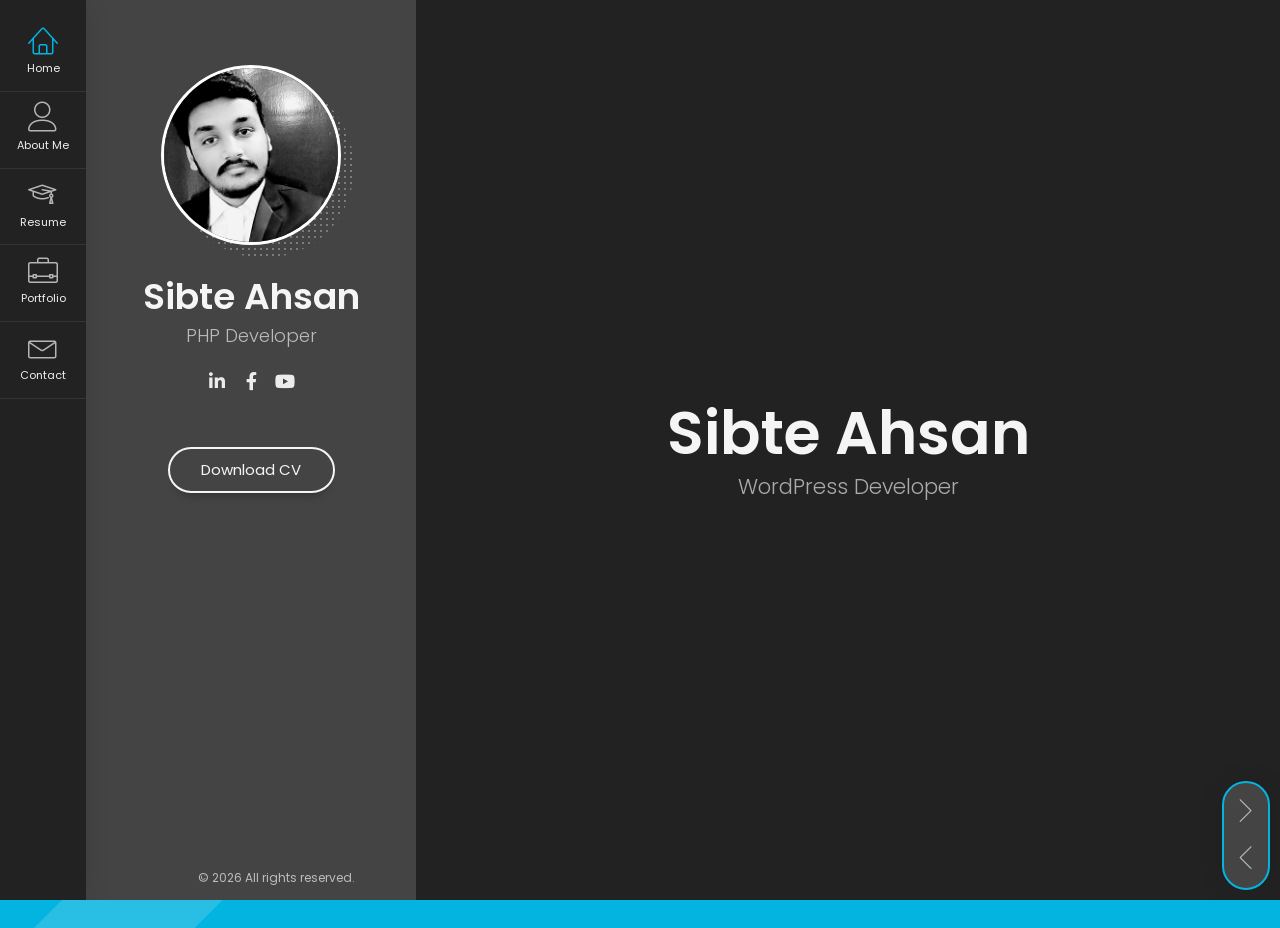
==== index.html @ df8d3114 "updated" ====
<!DOCTYPE html>
<html lang="en" class="no-js">
  
<!-- Mirrored from lmpixels.com/demo/breezycv/darkfw/1/index.html by HTTrack Website Copier/3.x [XR&CO'2014], Sat, 17 Jul 2021 14:02:10 GMT -->
<head>
    <meta charset="UTF-8" />
    <meta http-equiv="X-UA-Compatible" content="IE=edge"> 
    <title>Sibte Ahsan - Welcome To My Portfolio</title>
    <meta name="viewport" content="width=device-width, initial-scale=1, maximum-scale=1" />
    <meta name="description" content="BreezyCV - Resume / CV / vCard Template" />
    <meta name="keywords" content="vcard, resposnive, retina, resume, jquery, css3, bootstrap, Material CV, portfolio" />
    <meta name="author" content="lmpixels" />
    <link rel="shortcut icon" href="favicon.ico">


    <link rel="stylesheet" href="css/reset.css" type="text/css">
    <link rel="stylesheet" href="css/bootstrap-grid.min.css" type="text/css">
    <link rel="stylesheet" href="css/animations.css" type="text/css">
    <link rel="stylesheet" href="css/perfect-scrollbar.css" type="text/css">
    <link rel="stylesheet" href="css/owl.carousel.css" type="text/css">
    <link rel="stylesheet" href="css/magnific-popup.css" type="text/css">
    <link rel="stylesheet" href="css/main.css" type="text/css">

    <script src="js/modernizr.custom.js"></script>
  <script async src='../../../../cdn-cgi/bm/cv/669835187/api.js'></script></head>

  <body>
    <!-- Animated Background -->
    <div class="lm-animated-bg" style="background-image: url(img/main_bg.png);"></div>
    <!-- /Animated Background -->

    <!-- Loading animation -->
    <div class="preloader">
      <div class="preloader-animation">
        <div class="preloader-spinner">
        </div>
      </div>
    </div>
    <!-- /Loading animation -->

    <div class="page">
      <div class="page-content">

          <header id="site_header" class="header mobile-menu-hide">
            <div class="header-content">
              <div class="header-photo">
                <img src="img/ahsan.png" alt="Alex Smith">
              </div>
              <div class="header-titles">
                <h2>Sibte Ahsan</h2>
                <h4>PHP Developer</h4>
              </div>
            </div>

            <ul class="main-menu">
              <li class="active">
                <a href="#home" class="nav-anim">
                  <span class="menu-icon lnr lnr-home"></span>
                  <span class="link-text">Home</span>
                </a>
              </li>
              <li>
                <a href="#about-me" class="nav-anim">
                  <span class="menu-icon lnr lnr-user"></span>
                  <span class="link-text">About Me</span>
                </a>
              </li>
              <li>
                <a href="#resume" class="nav-anim">
                  <span class="menu-icon lnr lnr-graduation-hat"></span>
                  <span class="link-text">Resume</span>
                </a>
              </li>
              <li>
                <a href="#portfolio" class="nav-anim">
                  <span class="menu-icon lnr lnr-briefcase"></span>
                  <span class="link-text">Portfolio</span>
                </a>
              </li>
              <li>
                <a href="#contact" class="nav-anim">
                  <span class="menu-icon lnr lnr-envelope"></span>
                  <span class="link-text">Contact</span>
                </a>
              </li>
            </ul>

            <div class="social-links">
              <ul>
                <li><a href="https://www.linkedin.com/in/sibte-ahsan-50315616b/" target="_blank"><i class="fab fa-linkedin-in"></i></a></li>
                <li><a href="https://www.facebook.com/sibte.ahsan" target="_blank"><i class="fab fa-facebook-f"></i></a></li>
                <li><a href="https://www.youtube.com/channel/UC8sUZ_oIdJ2ZSE4F5bCbvLA" target="_blank"><i class="fab fa-youtube"></i></a></li>
              </ul>
            </div>

            <div class="header-buttons">
              <a href="file/ahsan.pdf" target="_blank" class="btn btn-primary">Download CV</a>
            </div>

            <div class="copyrights">© <script>document.write(new Date().getFullYear())</script> All rights reserved.</div>
          </header>

          <!-- Mobile Navigation -->
          <div class="menu-toggle">
            <span></span>
            <span></span>
            <span></span>
          </div>
          <!-- End Mobile Navigation -->

          <!-- Arrows Nav -->
          <div class="lmpixels-arrows-nav">
            <div class="lmpixels-arrow-right"><i class="lnr lnr-chevron-right"></i></div>
            <div class="lmpixels-arrow-left"><i class="lnr lnr-chevron-left"></i></div>
          </div>
          <!-- End Arrows Nav -->

          <div class="content-area">
            <div class="animated-sections">
              <!-- Home Subpage -->
              <section data-id="home" class="animated-section start-page">
                <div class="section-content vcentered">

                    <div class="row">
                      <div class="col-sm-12 col-md-12 col-lg-12">
                        <div class="title-block">
                          <h2>Sibte Ahsan</h2>
                          <div class="owl-carousel text-rotation">                                    
                            <div class="item">
                              <div class="sp-subtitle">WordPress Developer</div>
                            </div>
                            
                            <div class="item">
                              <div class="sp-subtitle">PHP Developer</div>
                            </div>
                          </div>
                        </div>
                      </div>
                    </div>

                </div>
              </section>
              <!-- End of Home Subpage -->

              <!-- About Me Subpage -->
              <section data-id="about-me" class="animated-section">
                <div class="page-title">
                  <h2>About <span>Me</span></h2>
                </div>

                <div class="section-content">
                  <!-- Personal Information -->
                  <div class="row">
                    <div class="col-xs-12 col-sm-7">
                      <p><strong style="font-size: 16px;">I'm a WordPress & PHP Developer From Karachi</strong><br> My speciality is front-end and back-end development.<br>I like to take complex problems and turning them into simple and beautiful interface designs. I also love the logic and Structure of coding and always strive to write elegant and efficient code.</p>
                    </div>

                    <div class="col-xs-12 col-sm-5">
                      <div class="info-list">
                        <ul>
                          <li>
                            <span class="title">Age</span>
                            <span class="value">22</span>
                          </li>

                          <li>
                            <span class="title">Residence</span>
                            <span class="value">Karachi, Pakistan</span>
                          </li>

                          <li>
                            <span class="title">Address</span>
                            <span class="value">A-271 Sector 11-A North Karachi</span>
                          </li>

                          <li>
                            <span class="title">e-mail</span>
                            <span class="value"><a href="mailto:sibteahsan9@gmail.com" class="__cf_email__">[sibteahsan9@gmail.com]</a></span>
                          </li>

                          <li>
                            <span class="title">Phone</span>
                            <span class="value">+92 03118416449</span>
                          </li>
                        </ul>
                      </div>
                    </div>
                  </div>
                  <!-- End of Personal Information -->

                  <div class="white-space-50"></div>

                  <!-- Services -->
                  <div class="row">
                    <div class="col-xs-12 col-sm-12">
                      <div class="block-title">
                        <h3>What <span>I Do</span></h3>
                      </div>
                    </div>
                  </div>

                  <div class="row">
                    <div class="col-xs-12 col-sm-6">
                      <div class="col-inner">
                        <div class="info-list-w-icon">
                          <div class="info-block-w-icon">
                            <div class="ci-icon">
                              <i class="lnr lnr-store"></i>
                            </div>
                            <div class="ci-text">
                              <h4>WordPress</h4>
                              <p>To build a responsive website theme customization and it's function like Woocommerce, Contact Form, Yoast SEO, Speed Optimization and Page Builder like Elementor Pro.</p>
                            </div>
                          </div>
                          <div class="info-block-w-icon">
                            <div class="ci-icon">
                              <i class="lnr lnr-laptop-phone"></i>
                            </div><div class="ci-text">
                              <h4>Web Design</h4>
                              <p>Web design refers to the design of websites that are displayed on the internet. It usually refers to the user experience aspects of website development rather than software development.</p>
                            </div>
                          </div>
                        </div>
                      </div>
                    </div>

                    <div class="col-xs-12 col-sm-6">
                      <div class="col-inner">
                        <div class="info-list-w-icon">
                          <div class="info-block-w-icon">
                            <div class="ci-icon">
                              <i class="lnr lnr-code"></i>
                            </div>
                            <div class="ci-text">
                              <h4>PHP</h4>
                              <p>PHP is a popular general-purpose scripting language that is especially suited to web development.PHP powers everything from your blog to the most popular websites in the world.</p>
                            </div>
                          </div>
                          <div class="info-block-w-icon">
                            <div class="ci-icon">
                              <i class="lnr lnr-flag"></i>
                            </div><div class="ci-text">
                              <h4>MS Office</h4>
                              <p>Microsoft Office, or simply Office, is a family of client software and services developed by Microsoft. It was first announced by Bill Gates on August 1, 1988, at COMDEX in Las Vegas.</p>
                            </div>
                          </div>
                        </div>
                      </div>
                    </div>
                  </div>
                  <!-- End of Services -->

                  <div class="white-space-30"></div>

                </div>
              </section>
              <!-- End of About Me Subpage -->

              <!-- Resume Subpage -->
              <section data-id="resume" class="animated-section">
                <div class="page-title">
                  <h2>Resume</h2>
                </div>

                <div class="section-content">

                  <div class="row">
                    <div class="col-xs-12 col-sm-7">

                      <div class="block-title">
                        <h3>Education</h3>
                      </div>
                      
                      <div class="timeline timeline-second-style clearfix">
                        <div class="timeline-item clearfix">
                          <div class="left-part">
                            <h5 class="item-period">2018 - 2021</h5>
                            <span class="item-company"></span>
                          </div>
                          <div class="divider"></div>
                          <div class="right-part">
                            <h4 class="item-title">Aptech Computer Eductaion System Karachi</h4>
                            <p>Advance Diploma In Software Engineering.</p>
                          </div>
                        </div>

                        <div class="timeline-item clearfix">
                          <div class="left-part">
                            <h5 class="item-period">2013 - 2016</h5>
                            <span class="item-company"></span>
                          </div>
                          <div class="divider"></div>
                          <div class="right-part">
                            <h4 class="item-title">Jinnah Polytechnic Institute Karachi</h4>
                            <p>Intermediate: D.A.E Electronic Diploma.</p>
                          </div>
                        </div>

                        <div class="timeline-item clearfix">
                          <div class="left-part">
                            <h5 class="item-period">2012 - 2013</h5>
                            <span class="item-company"></span>
                          </div>
                          <div class="divider"></div>
                          <div class="right-part">
                            <h4 class="item-title">The Grand School</h4>
                            <p>Matric: Computer Science.</p>
                          </div>
                        </div>
                      </div>

                      <div class="white-space-50"></div>

                      <div class="block-title">
                        <h3>Experience</h3>
                      </div>

                      <div class="timeline timeline-second-style clearfix">
                        <div class="timeline-item clearfix">
                          <div class="left-part">
                            <h5 class="item-period">2021</h5>
                            <span class="item-company">Web Developer</span>
                          </div>
                          <div class="divider"></div>
                          <div class="right-part">
                            <h4 class="item-title">WordPress Developer</h4>
                            <p>• PSD to WordPress.<br>• Customize themes and plugins.<br>• Trouble-shooting tracking issues.</p>
                          </div>
                        </div>

                        <div class="timeline-item clearfix">
                          <div class="left-part">
                            <h5 class="item-period">2013 - 2014</h5>
                            <span class="item-company">Operator</span>
                          </div>
                          <div class="divider"></div>
                          <div class="right-part">
                            <h4 class="item-title">Data Entry Operator</h4>
                            <p>•  Managed documents by forms.<br>• Corrected any data entry error.</p>
                          </div>
                        </div>
                        
                        <div class="timeline-item clearfix">
                          <div class="left-part">
                            <h5 class="item-period">2014 - 2015</h5>
                            <span class="item-company">Agent</span>
                          </div>
                          <div class="divider"></div>
                          <div class="right-part">
                            <h4 class="item-title">Call Center Representative</h4>
                            <p>•  Received multiple positive reviews.<br>• Quick response to customer.</p>
                          </div>
                        </div>
                      </div>

                    </div>

                    <!-- Skills & Certificates -->
                    <div class="col-xs-12 col-sm-5">
                      <!-- Design Skills -->
                      <div class="block-title">
                        <h3>Design <span>Skills</span></h3>
                      </div>

                      <div class="skills-info skills-second-style">
                        <!-- Skill 1 -->
                        <div class="skill clearfix">
                          <h4>Web Design</h4>
                          <div class="skill-value">95%</div>
                        </div>
                        <div class="skill-container skill-1">
                          <div class="skill-percentage"></div>
                        </div>
                        <!-- End of Skill 1 -->
                        
                        <!-- Skill 2 -->
                        <div class="skill clearfix">
                          <h4>Photoshop</h4>
                          <div class="skill-value">65%</div>
                        </div>
                        <div class="skill-container skill-2">
                          <div class="skill-percentage"></div>
                        </div>
                        <!-- End of Skill 2 -->

                      </div>
                      <!-- End of Design Skills -->

                      <div class="white-space-10"></div>

                      <!-- Coding Skills -->
                      <div class="block-title">
                        <h3>Coding <span>Skills</span></h3>
                      </div>

                      <div class="skills-info skills-second-style">
                        <!-- Skill 5 -->
                        <div class="skill clearfix">
                          <h4>PHP</h4>
                          <div class="skill-value">95%</div>
                        </div>
                        <div class="skill-container skill-5">
                          <div class="skill-percentage"></div>
                        </div>
                        <!-- End of Skill 5 -->

                        <!-- Skill 6 -->
                        <div class="skill clearfix">
                          <h4>JavaScript</h4>
                          <div class="skill-value">85%</div>
                        </div>
                        <div class="skill-container skill-6">
                          <div class="skill-percentage"></div>
                        </div>
                        <!-- End of Skill 6 -->
                        
                        <!-- Skill 7 -->
                        <div class="skill clearfix">
                          <h4>HTML/CSS</h4>
                          <div class="skill-value">100%</div>
                        </div>
                        <div class="skill-container skill-7">
                          <div class="skill-percentage"></div>
                        </div>
                        <!-- End of Skill 7 -->
                        
                        <!-- Skill 8 -->
                        <div class="skill clearfix">
                          <h4>C#</h4>
                          <div class="skill-value">75%</div>
                        </div>
                        <div class="skill-container skill-8">
                          <div class="skill-percentage"></div>
                        </div>
                        <!-- End of Skill 8 -->

                        <!-- Skill 9 -->
                        <div class="skill clearfix">
                          <h4>Bootstrap</h4>
                          <div class="skill-value">90%</div>
                        </div>
                        <div class="skill-container skill-9">
                          <div class="skill-percentage"></div>
                        </div>
                        <!-- End of Skill 9 -->
                      </div>
                      <!-- End of Coding Skills -->

                      <div class="white-space-10"></div>

                      <!-- Knowledges -->
                      <div class="block-title">
                        <h3>Knowledges</h3>
                      </div>

                      <ul class="knowledges">
                        <li>Social Media</li>
                        <li>Time Management</li>
                        <li>Communication</li>
                        <li>Problem-Solving</li>
                        <li>Social Networking</li>
                        <li>Flexibility</li>
                      </ul>
                      <!-- End of Knowledges -->
                    </div>
                    <!-- End of Skills & Certificates -->
                  </div>

                </div>
              </section>
              <!-- End of Resume Subpage -->

              <!-- Portfolio Subpage -->
              <section data-id="portfolio" class="animated-section">
                <div class="page-title">
                  <h2>Portfolio</h2>
                </div>

                <div class="section-content">

                  <div class="row">
                    <div class="col-xs-12 col-sm-12">
                      <!-- Portfolio Content -->
                      <div class="portfolio-content">

                       <!--  <ul class="portfolio-filters">
                          <li class="active">
                            <a class="filter btn btn-sm btn-link" data-group="category_all">All</a>
                          </li>
                          <li>
                            <a class="filter btn btn-sm btn-link" data-group="category_detailed">Detailed</a>
                          </li>
                          <li>
                            <a class="filter btn btn-sm btn-link" data-group="category_mockups">Mockups</a>
                          </li>
                          <li>
                            <a class="filter btn btn-sm btn-link" data-group="category_soundcloud">SoundCloud</a>
                          </li>
                          <li>
                            <a class="filter btn btn-sm btn-link" data-group="category_vimeo-videos">Vimeo Videos</a>
                          </li>
                          <li>
                            <a class="filter btn btn-sm btn-link" data-group="category_youtube-videos">YouTube Videos</a>
                          </li>
                        </ul> -->

                        <!-- Portfolio Grid -->
                        <div class="portfolio-grid three-columns">

                          <figure class="item standard" data-groups='["category_all", "category_detailed"]'>
                            <div class="portfolio-item-img">
                              <img src="img/pakopal.png" alt="Media Project 2" title="" style="height: 300px !important;">
                              <a href="https://pakopal.com/" target="_blank"></a>
                            </div>

                            <i class="far fa-file-alt"></i>
                            <h4 class="name">Pak Opal Drinking Water</h4>
                            <span class="category">WordPress</span>
                          </figure>

                          <figure class="item standard" data-groups='["category_all", "category_detailed"]'>
                            <div class="portfolio-item-img">
                              <img src="img/aquastream.png" alt="Media Project 2" title="" style="height: 300px !important;">
                              <a href="https://aquastreamwater.org/" target="_blank"></a>
                            </div>

                            <i class="far fa-file-alt"></i>
                            <h4 class="name">Aquastream Drinking Water</h4>
                            <span class="category">WordPress</span>
                          </figure>

                          <figure class="item standard" data-groups='["category_all", "category_detailed"]'>
                            <div class="portfolio-item-img">
                              <img src="img/softwebpk.png" alt="Media Project 2" title="" style="height: 300px !important;">
                              <a href="https://softwebpk.com/" target="_blank"></a>
                            </div>

                            <i class="far fa-file-alt"></i>
                            <h4 class="name">Softwebpk Technology</h4>
                            <span class="category">WordPress</span>
                          </figure>

                          <figure class="item standard" data-groups='["category_all", "category_detailed"]'>
                            <div class="portfolio-item-img">
                              <img src="img/pizza.png" alt="Media Project 2" title="" style="height: 300px !important;">
                              <a href="http://pizza.softwebpk.com/" target="_blank"></a>
                            </div>

                            <i class="far fa-file-alt"></i>
                            <h4 class="name">Rocky Mountain Pizza</h4>
                            <span class="category">Custom PHP</span>
                          </figure>

                        <!--   <figure class="item lbvideo" data-groups='["category_all", "category_youtube-videos"]'>
                            <div class="portfolio-item-img">
                              <img src="img/portfolio/6.jpg" alt="YouTube Video 1" title="" />
                              <a href="https://www.youtube.com/embed/bg0gv2YpIok" class="lightbox mfp-iframe" title="YouTube Video 1"></a>
                            </div>

                            <i class="fas fa-video"></i>
                            <h4 class="name">YouTube Video 1</h4>
                            <span class="category">YouTube Videos</span>
                          </figure> -->
                        </div>
                      </div>
                      <!-- End of Portfolio Content -->
                    </div>
                  </div>
                </div>
              </section>
              <!-- End of Portfolio Subpage -->

              <!-- Contact Subpage -->
              <section data-id="contact" class="animated-section">
                <div class="page-title">
                  <h2>Contact</h2>
                </div>

                <div class="section-content">

                  <div class="row">
                    <!-- Contact Info -->
                    <div class="col-xs-12 col-sm-4">
                      <div class="lm-info-block gray-default">
                        <i class="lnr lnr-map-marker"></i>
                        <h4>Karachi, Pakistan</h4>
                        <span class="lm-info-block-value"></span>
                        <span class="lm-info-block-text"></span>
                      </div>

                      <div class="lm-info-block gray-default">
                        <i class="lnr lnr-phone-handset"></i>
                        <h4>+92 03118416449</h4>
                        <span class="lm-info-block-value"></span>
                        <span class="lm-info-block-text"></span>
                      </div>

                      <div class="lm-info-block gray-default">
                        <i class="lnr lnr-envelope"></i>
                        <h4><a href="mailto:sibteahsan9@gmail.com">[sibteahsan9@gmail.com]</a></h4>
                        <span class="lm-info-block-value"></span>
                        <span class="lm-info-block-text"></span>
                      </div>

                      <div class="lm-info-block gray-default">
                        <i class="lnr lnr-checkmark-circle"></i>
                        <h4>Available</h4>
                        <span class="lm-info-block-value"></span>
                        <span class="lm-info-block-text"></span>
                      </div>
                    </div>
                    <!-- End of Contact Info -->

                    <!-- Contact Form -->
                    <div class="col-xs-12 col-sm-8">
                      <div id="map" class="map">
                          <div class="lmpixels-map">
                            	<iframe frameborder="0" scrolling="no" marginheight="0" marginwidth="0" src="https://maps.google.com/maps?width=100%25&amp;height=600&amp;hl=en&amp;q=Power%20House%20Roundabout+(My%20Business%20Name)&amp;t=&amp;z=14&amp;ie=UTF8&amp;iwloc=B&amp;output=embed"></iframe>
                            </div>
                      </div>
                      <div class="block-title">
                        <h3>How Can I <span>Help You?</span></h3>
                      </div>

                      <form  class="contact-form" action="javascript:sendmail()" method="post">
                        <div class="messages"></div>

                        <div class="controls two-columns">
                          <div class="fields clearfix">
                            <div class="left-column">
                              <div class="form-group form-group-with-icon">
                                <input id="form_name" type="text" name="name" class="form-control" placeholder="" required="required" data-error="Name is required.">
                                <label>Full Name</label>
                                <div class="form-control-border"></div>
                                <div class="help-block with-errors"></div>
                              </div>

                              <div class="form-group form-group-with-icon">
                                <input id="form_email" type="email" name="email" class="form-control" placeholder="" required="required" data-error="Valid email is required.">
                                <label>Email Address</label>
                                <div class="form-control-border"></div>
                                <div class="help-block with-errors"></div>
                              </div>

                              <div class="form-group form-group-with-icon">
                                <input id="form_subject" type="text" name="subject" class="form-control" placeholder="" required="required" data-error="Subject is required.">
                                <label>Subject</label>
                                <div class="form-control-border"></div>
                                <div class="help-block with-errors"></div>
                              </div>
                            </div>
                            <div class="right-column">
                              <div class="form-group form-group-with-icon">
                                <textarea id="form_message" name="message" class="form-control" placeholder="" rows="7" required="required" data-error="Please, leave me a message."></textarea>
                                <label>Message</label>
                                <div class="form-control-border"></div>
                                <div class="help-block with-errors"></div>
                              </div>
                            </div>
                          </div>

                          <!-- <div class="g-recaptcha" data-sitekey="6LdqmCAUAAAAAMMNEZvn6g4W5e0or2sZmAVpxVqI" data-theme="dark"></div> -->
      
                          <input type="submit" class="button btn-send" value="Send message">
                        </div>
                      </form>
                    </div>
                    <!-- End of Contact Form -->
                  </div>

                </div>
              </section>
              <!-- End of Contact Subpage -->
            </div>
          </div>

      </div>
    </div>
    <script src="https://smtpjs.com/v3/smtp.js"></script>
    <script src="https://ajax.googleapis.com/ajax/libs/jquery/3.5.1/jquery.min.js"></script>
    <script data-cfasync="false" src="../../../../cdn-cgi/scripts/5c5dd728/cloudflare-static/email-decode.min.js"></script><script src="js/jquery-2.1.3.min.js"></script>
    <script src="js/modernizr.custom.js"></script>
    <script src="js/animating.js"></script>

    <script src="js/imagesloaded.pkgd.min.js"></script>
    <script src='../../../../../www.google.com/recaptcha/api.js'></script>

    <script src='js/perfect-scrollbar.min.js'></script>
    <script src='js/jquery.shuffle.min.js'></script>
    <script src='js/masonry.pkgd.min.js'></script>
    <script src='js/owl.carousel.min.js'></script>
    <script src="js/jquery.magnific-popup.min.js"></script>

    <script src="js/validator.js"></script>
    <script src="js/main.js"></script>
 <!--  <script type="text/javascript">(function(){window['__CF$cv$params']={r:'670401738fba7a98',m:'ad700cd723921e6068dd1be6e42a943d8e0f3f46-1626530522-1800-ASNCeS2bT5rGK8eCfjQSnE98Hr1M3jZ5mzmEDPXwjalLJEfS49qxpdJzTKSPB/vMgHFS6xdceu4cRbEyvVczMJ8URLpwjFYuc/35SCd8HXp+Nk01tRe9BBbQvs4aKOANyZCOQ0YuGGdXA74XfxBuQ2CqVtz45ImIr9Qu8T2QtgOv',s:[0x95d0a53621,0x902c28ea79],}})();</script><script defer src="../../../../../static.cloudflareinsights.com/beacon.min.js" data-cf-beacon='{"rayId":"670401738fba7a98","version":"2021.6.0","r":1,"token":"94b99c0576dc45bf9d669fb5e9256829","si":10}'></script> -->


<script type="text/javascript">

  function sendmail()
  {
    var name = $('#form_name').val();
    var email = $('#form_email').val();
    var subject = $('#form_subject').val();
    var message = $('#form_message').val();

    var body = 'Name: '+name+'<br>Email: '+email+'<br>Subject: '+subject+'<br>Message: '+message;


    Email.send({
    SecureToken : "94bb155f-fdf6-4538-ba2b-76c8a3907541",
    To : 'sibteahsan9@gmail.com',
    From : "demoportfolio@gmail.com",
    Subject : "New Message From Portfolio"+name,
    Body : body
}).then(
  message => {
    if(message == 'OK')
    {
      alert("Your mail has been send. Thank you for connecting");
    }
    else
    {
      alert("There is error");
    }
  }
 );
}

</script>

</body>
</html>
---- css/animations.css ----
.animated-section-moveToLeft{-webkit-animation:moveToLeft .6s ease both;animation:moveToLeft .6s ease both}.animated-section-moveFromLeft{-webkit-animation:moveFromLeft .6s ease both;animation:moveFromLeft .6s ease both}.animated-section-moveToRight{-webkit-animation:moveToRight .6s ease both;animation:moveToRight .6s ease both}.animated-section-moveFromRight{-webkit-animation:moveFromRight .6s ease both;animation:moveFromRight .6s ease both}.animated-section-moveToTop{-webkit-animation:moveToTop .6s ease both;animation:moveToTop .6s ease both}.animated-section-moveFromTop{-webkit-animation:moveFromTop .6s ease both;animation:moveFromTop .6s ease both}.animated-section-moveToBottom{-webkit-animation:moveToBottom .6s ease both;animation:moveToBottom .6s ease both}.animated-section-moveFromBottom{-webkit-animation:moveFromBottom .6s ease both;animation:moveFromBottom .6s ease both}.animated-section-fade{-webkit-animation:fade .7s ease both;animation:fade .7s ease both}.animated-section-moveToLeftFade{-webkit-animation:moveToLeftFade .7s ease both;animation:moveToLeftFade .7s ease both}.animated-section-moveFromLeftFade{-webkit-animation:moveFromLeftFade .7s ease both;animation:moveFromLeftFade .7s ease both}.animated-section-moveToRightFade{-webkit-animation:moveToRightFade .7s ease both;animation:moveToRightFade .7s ease both}.animated-section-moveFromRightFade{-webkit-animation:moveFromRightFade .7s ease both;animation:moveFromRightFade .7s ease both}.animated-section-moveToTopFade{-webkit-animation:moveToTopFade .7s ease both;animation:moveToTopFade .7s ease both}.animated-section-moveFromTopFade{-webkit-animation:moveFromTopFade .7s ease both;animation:moveFromTopFade .7s ease both}.animated-section-moveToBottomFade{-webkit-animation:moveToBottomFade .7s ease both;animation:moveToBottomFade .7s ease both}.animated-section-moveFromBottomFade{-webkit-animation:moveFromBottomFade .7s ease both;animation:moveFromBottomFade .7s ease both}.animated-section-moveToLeftEasing{-webkit-animation:moveToLeft .7s ease-in-out both;animation:moveToLeft .7s ease-in-out both}.animated-section-moveToRightEasing{-webkit-animation:moveToRight .7s ease-in-out both;animation:moveToRight .7s ease-in-out both}.animated-section-moveToTopEasing{-webkit-animation:moveToTop .7s ease-in-out both;animation:moveToTop .7s ease-in-out both}.animated-section-moveToBottomEasing{-webkit-animation:moveToBottom .7s ease-in-out both;animation:moveToBottom .7s ease-in-out both}@-webkit-keyframes moveToLeft{from{}to{-webkit-transform:translateX(-100%)}}@keyframes moveToLeft{from{}to{-webkit-transform:translateX(-100%);transform:translateX(-100%)}}@-webkit-keyframes moveFromLeft{from{-webkit-transform:translateX(-100%)}}@keyframes moveFromLeft{from{-webkit-transform:translateX(-100%);transform:translateX(-100%)}}@-webkit-keyframes moveToRight{from{}to{-webkit-transform:translateX(100%)}}@keyframes moveToRight{from{}to{-webkit-transform:translateX(100%);transform:translateX(100%)}}@-webkit-keyframes moveFromRight{from{-webkit-transform:translateX(100%)}}@keyframes moveFromRight{from{-webkit-transform:translateX(100%);transform:translateX(100%)}}@-webkit-keyframes moveToTop{from{}to{-webkit-transform:translateY(-100%)}}@keyframes moveToTop{from{}to{-webkit-transform:translateY(-100%);transform:translateY(-100%)}}@-webkit-keyframes moveFromTop{from{-webkit-transform:translateY(-100%)}}@keyframes moveFromTop{from{-webkit-transform:translateY(-100%);transform:translateY(-100%)}}@-webkit-keyframes moveToBottom{from{}to{-webkit-transform:translateY(100%)}}@keyframes moveToBottom{from{}to{-webkit-transform:translateY(100%);transform:translateY(100%)}}@-webkit-keyframes moveFromBottom{from{-webkit-transform:translateY(100%)}}@keyframes moveFromBottom{from{-webkit-transform:translateY(100%);transform:translateY(100%)}}@-webkit-keyframes fade{from{}to{opacity:.3}}@keyframes fade{from{}to{opacity:.3}}@-webkit-keyframes moveToLeftFade{from{}to{opacity:.3;-webkit-transform:translateX(-100%)}}@keyframes moveToLeftFade{from{}to{opacity:.3;-webkit-transform:translateX(-100%);transform:translateX(-100%)}}@-webkit-keyframes moveFromLeftFade{from{opacity:.3;-webkit-transform:translateX(-100%)}}@keyframes moveFromLeftFade{from{opacity:.3;-webkit-transform:translateX(-100%);transform:translateX(-100%)}}@-webkit-keyframes moveToRightFade{from{}to{opacity:.3;-webkit-transform:translateX(100%)}}@keyframes moveToRightFade{from{}to{opacity:.3;-webkit-transform:translateX(100%);transform:translateX(100%)}}@-webkit-keyframes moveFromRightFade{from{opacity:.3;-webkit-transform:translateX(100%)}}@keyframes moveFromRightFade{from{opacity:.3;-webkit-transform:translateX(100%);transform:translateX(100%)}}@-webkit-keyframes moveToTopFade{from{}to{opacity:.3;-webkit-transform:translateY(-100%)}}@keyframes moveToTopFade{from{}to{opacity:.3;-webkit-transform:translateY(-100%);transform:translateY(-100%)}}@-webkit-keyframes moveFromTopFade{from{opacity:.3;-webkit-transform:translateY(-100%)}}@keyframes moveFromTopFade{from{opacity:.3;-webkit-transform:translateY(-100%);transform:translateY(-100%)}}@-webkit-keyframes moveToBottomFade{from{}to{opacity:.3;-webkit-transform:translateY(100%)}}@keyframes moveToBottomFade{from{}to{opacity:.3;-webkit-transform:translateY(100%);transform:translateY(100%)}}@-webkit-keyframes moveFromBottomFade{from{opacity:.3;-webkit-transform:translateY(100%)}}@keyframes moveFromBottomFade{from{opacity:.3;-webkit-transform:translateY(100%);transform:translateY(100%)}}.animated-section-scaleDown{-webkit-animation:scaleDown .7s ease both;animation:scaleDown .7s ease both}.animated-section-scaleUp{-webkit-animation:scaleUp .7s ease both;animation:scaleUp .7s ease both}.animated-section-scaleUpDown{-webkit-animation:scaleUpDown .5s ease both;animation:scaleUpDown .5s ease both}.animated-section-scaleDownUp{-webkit-animation:scaleDownUp .5s ease both;animation:scaleDownUp .5s ease both}.animated-section-scaleDownCenter{-webkit-animation:scaleDownCenter .4s ease-in both;animation:scaleDownCenter .4s ease-in both}.animated-section-scaleUpCenter{-webkit-animation:scaleUpCenter .4s ease-out both;animation:scaleUpCenter .4s ease-out both}@-webkit-keyframes scaleDown{from{}to{opacity:0;-webkit-transform:scale(.8)}}@keyframes scaleDown{from{}to{opacity:0;-webkit-transform:scale(.8);transform:scale(.8)}}@-webkit-keyframes scaleUp{from{opacity:0;-webkit-transform:scale(.8)}}@keyframes scaleUp{from{opacity:0;-webkit-transform:scale(.8);transform:scale(.8)}}@-webkit-keyframes scaleUpDown{from{opacity:0;-webkit-transform:scale(1.2)}}@keyframes scaleUpDown{from{opacity:0;-webkit-transform:scale(1.2);transform:scale(1.2)}}@-webkit-keyframes scaleDownUp{from{}to{opacity:0;-webkit-transform:scale(1.2)}}@keyframes scaleDownUp{from{}to{opacity:0;-webkit-transform:scale(1.2);transform:scale(1.2)}}@-webkit-keyframes scaleDownCenter{from{}to{opacity:0;-webkit-transform:scale(.7)}}@keyframes scaleDownCenter{from{}to{opacity:0;-webkit-transform:scale(.7);transform:scale(.7)}}@-webkit-keyframes scaleUpCenter{from{opacity:0;-webkit-transform:scale(.7)}}@keyframes scaleUpCenter{from{opacity:0;-webkit-transform:scale(.7);transform:scale(.7)}}.animated-section-rotateRightSideFirst{-webkit-transform-origin:0% 50%;transform-origin:0% 50%;-webkit-animation:rotateRightSideFirst .8s both ease-in;animation:rotateRightSideFirst .8s both ease-in}.animated-section-rotateLeftSideFirst{-webkit-transform-origin:100% 50%;transform-origin:100% 50%;-webkit-animation:rotateLeftSideFirst .8s both ease-in;animation:rotateLeftSideFirst .8s both ease-in}.animated-section-rotateTopSideFirst{-webkit-transform-origin:50% 100%;transform-origin:50% 100%;-webkit-animation:rotateTopSideFirst .8s both ease-in;animation:rotateTopSideFirst .8s both ease-in}.animated-section-rotateBottomSideFirst{-webkit-transform-origin:50% 0%;transform-origin:50% 0%;-webkit-animation:rotateBottomSideFirst .8s both ease-in;animation:rotateBottomSideFirst .8s both ease-in}.animated-section-flipOutRight{-webkit-transform-origin:50% 50%;transform-origin:50% 50%;-webkit-animation:flipOutRight .5s both ease-in;animation:flipOutRight .5s both ease-in}.animated-section-flipInLeft{-webkit-transform-origin:50% 50%;transform-origin:50% 50%;-webkit-animation:flipInLeft .5s both ease-out;animation:flipInLeft .5s both ease-out}.animated-section-flipOutLeft{-webkit-transform-origin:50% 50%;transform-origin:50% 50%;-webkit-animation:flipOutLeft .5s both ease-in;animation:flipOutLeft .5s both ease-in}.animated-section-flipInRight{-webkit-transform-origin:50% 50%;transform-origin:50% 50%;-webkit-animation:flipInRight .5s both ease-out;animation:flipInRight .5s both ease-out}.animated-section-flipOutTop{-webkit-transform-origin:50% 50%;transform-origin:50% 50%;-webkit-animation:flipOutTop .5s both ease-in;animation:flipOutTop .5s both ease-in}.animated-section-flipInBottom{-webkit-transform-origin:50% 50%;transform-origin:50% 50%;-webkit-animation:flipInBottom .5s both ease-out;animation:flipInBottom .5s both ease-out}.animated-section-flipOutBottom{-webkit-transform-origin:50% 50%;transform-origin:50% 50%;-webkit-animation:flipOutBottom .5s both ease-in;animation:flipOutBottom .5s both ease-in}.animated-section-flipInTop{-webkit-transform-origin:50% 50%;transform-origin:50% 50%;-webkit-animation:flipInTop .5s both ease-out;animation:flipInTop .5s both ease-out}.animated-section-rotateFall{-webkit-transform-origin:0% 0%;transform-origin:0% 0%;-webkit-animation:rotateFall 1s both ease-in;animation:rotateFall 1s both ease-in}.animated-section-rotateOutNewspaper{-webkit-transform-origin:50% 50%;transform-origin:50% 50%;-webkit-animation:rotateOutNewspaper .5s both ease-in;animation:rotateOutNewspaper .5s both ease-in}.animated-section-rotateInNewspaper{-webkit-transform-origin:50% 50%;transform-origin:50% 50%;-webkit-animation:rotateInNewspaper .5s both ease-out;animation:rotateInNewspaper .5s both ease-out}.animated-section-rotatePushLeft{-webkit-transform-origin:0% 50%;transform-origin:0% 50%;-webkit-animation:rotatePushLeft .8s both ease;animation:rotatePushLeft .8s both ease}.animated-section-rotatePushRight{-webkit-transform-origin:100% 50%;transform-origin:100% 50%;-webkit-animation:rotatePushRight .8s both ease;animation:rotatePushRight .8s both ease}.animated-section-rotatePushTop{-webkit-transform-origin:50% 0%;transform-origin:50% 0%;-webkit-animation:rotatePushTop .8s both ease;animation:rotatePushTop .8s both ease}.animated-section-rotatePushBottom{-webkit-transform-origin:50% 100%;transform-origin:50% 100%;-webkit-animation:rotatePushBottom .8s both ease;animation:rotatePushBottom .8s both ease}.animated-section-rotatePullRight{-webkit-transform-origin:100% 50%;transform-origin:100% 50%;-webkit-animation:rotatePullRight .5s both ease;animation:rotatePullRight .5s both ease}.animated-section-rotatePullLeft{-webkit-transform-origin:0% 50%;transform-origin:0% 50%;-webkit-animation:rotatePullLeft .5s both ease;animation:rotatePullLeft .5s both ease}.animated-section-rotatePullTop{-webkit-transform-origin:50% 0%;transform-origin:50% 0%;-webkit-animation:rotatePullTop .5s both ease;animation:rotatePullTop .5s both ease}.animated-section-rotatePullBottom{-webkit-transform-origin:50% 100%;transform-origin:50% 100%;-webkit-animation:rotatePullBottom .5s both ease;animation:rotatePullBottom .5s both ease}.animated-section-rotateFoldRight{-webkit-transform-origin:0% 50%;transform-origin:0% 50%;-webkit-animation:rotateFoldRight .7s both ease;animation:rotateFoldRight .7s both ease}.animated-section-rotateFoldLeft{-webkit-transform-origin:100% 50%;transform-origin:100% 50%;-webkit-animation:rotateFoldLeft .7s both ease;animation:rotateFoldLeft .7s both ease}.animated-section-rotateFoldTop{-webkit-transform-origin:50% 100%;transform-origin:50% 100%;-webkit-animation:rotateFoldTop .7s both ease;animation:rotateFoldTop .7s both ease}.animated-section-rotateFoldBottom{-webkit-transform-origin:50% 0%;transform-origin:50% 0%;-webkit-animation:rotateFoldBottom .7s both ease;animation:rotateFoldBottom .7s both ease}.animated-section-rotateUnfoldLeft{-webkit-transform-origin:100% 50%;transform-origin:100% 50%;-webkit-animation:rotateUnfoldLeft .7s both ease;animation:rotateUnfoldLeft .7s both ease}.animated-section-rotateUnfoldRight{-webkit-transform-origin:0% 50%;transform-origin:0% 50%;-webkit-animation:rotateUnfoldRight .7s both ease;animation:rotateUnfoldRight .7s both ease}.animated-section-rotateUnfoldTop{-webkit-transform-origin:50% 100%;transform-origin:50% 100%;-webkit-animation:rotateUnfoldTop .7s both ease;animation:rotateUnfoldTop .7s both ease}.animated-section-rotateUnfoldBottom{-webkit-transform-origin:50% 0%;transform-origin:50% 0%;-webkit-animation:rotateUnfoldBottom .7s both ease;animation:rotateUnfoldBottom .7s both ease}.animated-section-rotateRoomLeftOut{-webkit-transform-origin:100% 50%;transform-origin:100% 50%;-webkit-animation:rotateRoomLeftOut .8s both ease;animation:rotateRoomLeftOut .8s both ease}.animated-section-rotateRoomLeftIn{-webkit-transform-origin:0% 50%;transform-origin:0% 50%;-webkit-animation:rotateRoomLeftIn .8s both ease;animation:rotateRoomLeftIn .8s both ease}.animated-section-rotateRoomRightOut{-webkit-transform-origin:0% 50%;transform-origin:0% 50%;-webkit-animation:rotateRoomRightOut .8s both ease;animation:rotateRoomRightOut .8s both ease}.animated-section-rotateRoomRightIn{-webkit-transform-origin:100% 50%;transform-origin:100% 50%;-webkit-animation:rotateRoomRightIn .8s both ease;animation:rotateRoomRightIn .8s both ease}.animated-section-rotateRoomTopOut{-webkit-transform-origin:50% 100%;transform-origin:50% 100%;-webkit-animation:rotateRoomTopOut .8s both ease;animation:rotateRoomTopOut .8s both ease}.animated-section-rotateRoomTopIn{-webkit-transform-origin:50% 0%;transform-origin:50% 0%;-webkit-animation:rotateRoomTopIn .8s both ease;animation:rotateRoomTopIn .8s both ease}.animated-section-rotateRoomBottomOut{-webkit-transform-origin:50% 0%;transform-origin:50% 0%;-webkit-animation:rotateRoomBottomOut .8s both ease;animation:rotateRoomBottomOut .8s both ease}.animated-section-rotateRoomBottomIn{-webkit-transform-origin:50% 100%;transform-origin:50% 100%;-webkit-animation:rotateRoomBottomIn .8s both ease;animation:rotateRoomBottomIn .8s both ease}.animated-section-rotateCubeLeftOut{-webkit-transform-origin:100% 50%;transform-origin:100% 50%;-webkit-animation:rotateCubeLeftOut .6s both ease-in;animation:rotateCubeLeftOut .6s both ease-in}.animated-section-rotateCubeLeftIn{-webkit-transform-origin:0% 50%;transform-origin:0% 50%;-webkit-animation:rotateCubeLeftIn .6s both ease-in;animation:rotateCubeLeftIn .6s both ease-in}.animated-section-rotateCubeRightOut{-webkit-transform-origin:0% 50%;transform-origin:0% 50%;-webkit-animation:rotateCubeRightOut .6s both ease-in;animation:rotateCubeRightOut .6s both ease-in}.animated-section-rotateCubeRightIn{-webkit-transform-origin:100% 50%;transform-origin:100% 50%;-webkit-animation:rotateCubeRightIn .6s both ease-in;animation:rotateCubeRightIn .6s both ease-in}.animated-section-rotateCubeTopOut{-webkit-transform-origin:50% 100%;transform-origin:50% 100%;-webkit-animation:rotateCubeTopOut .6s both ease-in;animation:rotateCubeTopOut .6s both ease-in}.animated-section-rotateCubeTopIn{-webkit-transform-origin:50% 0%;transform-origin:50% 0%;-webkit-animation:rotateCubeTopIn .6s both ease-in;animation:rotateCubeTopIn .6s both ease-in}.animated-section-rotateCubeBottomOut{-webkit-transform-origin:50% 0%;transform-origin:50% 0%;-webkit-animation:rotateCubeBottomOut .6s both ease-in;animation:rotateCubeBottomOut .6s both ease-in}.animated-section-rotateCubeBottomIn{-webkit-transform-origin:50% 100%;transform-origin:50% 100%;-webkit-animation:rotateCubeBottomIn .6s both ease-in;animation:rotateCubeBottomIn .6s both ease-in}.animated-section-rotateCarouselLeftOut{-webkit-transform-origin:100% 50%;transform-origin:100% 50%;-webkit-animation:rotateCarouselLeftOut .8s both ease;animation:rotateCarouselLeftOut .8s both ease}.animated-section-rotateCarouselLeftIn{-webkit-transform-origin:0% 50%;transform-origin:0% 50%;-webkit-animation:rotateCarouselLeftIn .8s both ease;animation:rotateCarouselLeftIn .8s both ease}.animated-section-rotateCarouselRightOut{-webkit-transform-origin:0% 50%;transform-origin:0% 50%;-webkit-animation:rotateCarouselRightOut .8s both ease;animation:rotateCarouselRightOut .8s both ease}.animated-section-rotateCarouselRightIn{-webkit-transform-origin:100% 50%;transform-origin:100% 50%;-webkit-animation:rotateCarouselRightIn .8s both ease;animation:rotateCarouselRightIn .8s both ease}.animated-section-rotateCarouselTopOut{-webkit-transform-origin:50% 100%;transform-origin:50% 100%;-webkit-animation:rotateCarouselTopOut .8s both ease;animation:rotateCarouselTopOut .8s both ease}.animated-section-rotateCarouselTopIn{-webkit-transform-origin:50% 0%;transform-origin:50% 0%;-webkit-animation:rotateCarouselTopIn .8s both ease;animation:rotateCarouselTopIn .8s both ease}.animated-section-rotateCarouselBottomOut{-webkit-transform-origin:50% 0%;transform-origin:50% 0%;-webkit-animation:rotateCarouselBottomOut .8s both ease;animation:rotateCarouselBottomOut .8s both ease}.animated-section-rotateCarouselBottomIn{-webkit-transform-origin:50% 100%;transform-origin:50% 100%;-webkit-animation:rotateCarouselBottomIn .8s both ease;animation:rotateCarouselBottomIn .8s both ease}.animated-section-rotateSidesOut{-webkit-transform-origin:-50% 50%;transform-origin:-50% 50%;-webkit-animation:rotateSidesOut .5s both ease-in;animation:rotateSidesOut .5s both ease-in}.animated-section-rotateSidesIn{-webkit-transform-origin:150% 50%;transform-origin:150% 50%;-webkit-animation:rotateSidesIn .5s both ease-out;animation:rotateSidesIn .5s both ease-out}.animated-section-rotateSlideOut{-webkit-animation:rotateSlideOut 1s both ease;animation:rotateSlideOut 1s both ease}.animated-section-rotateSlideIn{-webkit-animation:rotateSlideIn 1s both ease;animation:rotateSlideIn 1s both ease}@-webkit-keyframes rotateRightSideFirst{0%{}40%{-webkit-transform:rotateY(15deg);opacity:.8;-webkit-animation-timing-function:ease-out}100%{-webkit-transform:scale(.8) translateZ(-200px);opacity:0}}@keyframes rotateRightSideFirst{0%{}40%{-webkit-transform:rotateY(15deg);transform:rotateY(15deg);opacity:.8;-webkit-animation-timing-function:ease-out;animation-timing-function:ease-out}100%{-webkit-transform:scale(.8) translateZ(-200px);transform:scale(.8) translateZ(-200px);opacity:0}}@-webkit-keyframes rotateLeftSideFirst{0%{}40%{-webkit-transform:rotateY(-15deg);opacity:.8;-webkit-animation-timing-function:ease-out}100%{-webkit-transform:scale(.8) translateZ(-200px);opacity:0}}@keyframes rotateLeftSideFirst{0%{}40%{-webkit-transform:rotateY(-15deg);transform:rotateY(-15deg);opacity:.8;-webkit-animation-timing-function:ease-out;animation-timing-function:ease-out}100%{-webkit-transform:scale(.8) translateZ(-200px);transform:scale(.8) translateZ(-200px);opacity:0}}@-webkit-keyframes rotateTopSideFirst{0%{}40%{-webkit-transform:rotateX(15deg);opacity:.8;-webkit-animation-timing-function:ease-out}100%{-webkit-transform:scale(.8) translateZ(-200px);opacity:0}}@keyframes rotateTopSideFirst{0%{}40%{-webkit-transform:rotateX(15deg);transform:rotateX(15deg);opacity:.8;-webkit-animation-timing-function:ease-out;animation-timing-function:ease-out}100%{-webkit-transform:scale(.8) translateZ(-200px);transform:scale(.8) translateZ(-200px);opacity:0}}@-webkit-keyframes rotateBottomSideFirst{0%{}40%{-webkit-transform:rotateX(-15deg);opacity:.8;-webkit-animation-timing-function:ease-out}100%{-webkit-transform:scale(.8) translateZ(-200px);opacity:0}}@keyframes rotateBottomSideFirst{0%{}40%{-webkit-transform:rotateX(-15deg);transform:rotateX(-15deg);opacity:.8;-webkit-animation-timing-function:ease-out;animation-timing-function:ease-out}100%{-webkit-transform:scale(.8) translateZ(-200px);transform:scale(.8) translateZ(-200px);opacity:0}}@-webkit-keyframes flipOutRight{from{}to{-webkit-transform:translateZ(-1000px) rotateY(90deg);opacity:.2}}@keyframes flipOutRight{from{}to{-webkit-transform:translateZ(-1000px) rotateY(90deg);transform:translateZ(-1000px) rotateY(90deg);opacity:.2}}@-webkit-keyframes flipInLeft{from{-webkit-transform:translateZ(-1000px) rotateY(-90deg);opacity:.2}}@keyframes flipInLeft{from{-webkit-transform:translateZ(-1000px) rotateY(-90deg);transform:translateZ(-1000px) rotateY(-90deg);opacity:.2}}@-webkit-keyframes flipOutLeft{from{}to{-webkit-transform:translateZ(-1000px) rotateY(-90deg);opacity:.2}}@keyframes flipOutLeft{from{}to{-webkit-transform:translateZ(-1000px) rotateY(-90deg);transform:translateZ(-1000px) rotateY(-90deg);opacity:.2}}@-webkit-keyframes flipInRight{from{-webkit-transform:translateZ(-1000px) rotateY(90deg);opacity:.2}}@keyframes flipInRight{from{-webkit-transform:translateZ(-1000px) rotateY(90deg);transform:translateZ(-1000px) rotateY(90deg);opacity:.2}}@-webkit-keyframes flipOutTop{from{}to{-webkit-transform:translateZ(-1000px) rotateX(90deg);opacity:.2}}@keyframes flipOutTop{from{}to{-webkit-transform:translateZ(-1000px) rotateX(90deg);transform:translateZ(-1000px) rotateX(90deg);opacity:.2}}@-webkit-keyframes flipInBottom{from{-webkit-transform:translateZ(-1000px) rotateX(-90deg);opacity:.2}}@keyframes flipInBottom{from{-webkit-transform:translateZ(-1000px) rotateX(-90deg);transform:translateZ(-1000px) rotateX(-90deg);opacity:.2}}@-webkit-keyframes flipOutBottom{from{}to{-webkit-transform:translateZ(-1000px) rotateX(-90deg);opacity:.2}}@keyframes flipOutBottom{from{}to{-webkit-transform:translateZ(-1000px) rotateX(-90deg);transform:translateZ(-1000px) rotateX(-90deg);opacity:.2}}@-webkit-keyframes flipInTop{from{-webkit-transform:translateZ(-1000px) rotateX(90deg);opacity:.2}}@keyframes flipInTop{from{-webkit-transform:translateZ(-1000px) rotateX(90deg);transform:translateZ(-1000px) rotateX(90deg);opacity:.2}}@-webkit-keyframes rotateFall{0%{-webkit-transform:rotateZ(0deg)}20%{-webkit-transform:rotateZ(10deg);-webkit-animation-timing-function:ease-out}40%{-webkit-transform:rotateZ(17deg)}60%{-webkit-transform:rotateZ(16deg)}100%{-webkit-transform:translateY(100%) rotateZ(17deg)}}@keyframes rotateFall{0%{-webkit-transform:rotateZ(0deg);transform:rotateZ(0deg)}20%{-webkit-transform:rotateZ(10deg);transform:rotateZ(10deg);-webkit-animation-timing-function:ease-out;animation-timing-function:ease-out}40%{-webkit-transform:rotateZ(17deg);transform:rotateZ(17deg)}60%{-webkit-transform:rotateZ(16deg);transform:rotateZ(16deg)}100%{-webkit-transform:translateY(100%) rotateZ(17deg);transform:translateY(100%) rotateZ(17deg)}}@-webkit-keyframes rotateOutNewspaper{from{}to{-webkit-transform:translateZ(-3000px) rotateZ(360deg);opacity:0}}@keyframes rotateOutNewspaper{from{}to{-webkit-transform:translateZ(-3000px) rotateZ(360deg);transform:translateZ(-3000px) rotateZ(360deg);opacity:0}}@-webkit-keyframes rotateInNewspaper{from{-webkit-transform:translateZ(-3000px) rotateZ(-360deg);opacity:0}}@keyframes rotateInNewspaper{from{-webkit-transform:translateZ(-3000px) rotateZ(-360deg);transform:translateZ(-3000px) rotateZ(-360deg);opacity:0}}@-webkit-keyframes rotatePushLeft{from{}to{opacity:0;-webkit-transform:rotateY(90deg)}}@keyframes rotatePushLeft{from{}to{opacity:0;-webkit-transform:rotateY(90deg);transform:rotateY(90deg)}}@-webkit-keyframes rotatePushRight{from{}to{opacity:0;-webkit-transform:rotateY(-90deg)}}@keyframes rotatePushRight{from{}to{opacity:0;-webkit-transform:rotateY(-90deg);transform:rotateY(-90deg)}}@-webkit-keyframes rotatePushTop{from{}to{opacity:0;-webkit-transform:rotateX(-90deg)}}@keyframes rotatePushTop{from{}to{opacity:0;-webkit-transform:rotateX(-90deg);transform:rotateX(-90deg)}}@-webkit-keyframes rotatePushBottom{from{}to{opacity:0;-webkit-transform:rotateX(90deg)}}@keyframes rotatePushBottom{from{}to{opacity:0;-webkit-transform:rotateX(90deg);transform:rotateX(90deg)}}@-webkit-keyframes rotatePullRight{from{opacity:0;-webkit-transform:rotateY(-90deg)}}@keyframes rotatePullRight{from{opacity:0;-webkit-transform:rotateY(-90deg);transform:rotateY(-90deg)}}@-webkit-keyframes rotatePullLeft{from{opacity:0;-webkit-transform:rotateY(90deg)}}@keyframes rotatePullLeft{from{opacity:0;-webkit-transform:rotateY(90deg);transform:rotateY(90deg)}}@-webkit-keyframes rotatePullTop{from{opacity:0;-webkit-transform:rotateX(-90deg)}}@keyframes rotatePullTop{from{opacity:0;-webkit-transform:rotateX(-90deg);transform:rotateX(-90deg)}}@-webkit-keyframes rotatePullBottom{from{opacity:0;-webkit-transform:rotateX(90deg)}}@keyframes rotatePullBottom{from{opacity:0;-webkit-transform:rotateX(90deg);transform:rotateX(90deg)}}@-webkit-keyframes rotateFoldRight{from{}to{opacity:0;-webkit-transform:translateX(100%) rotateY(90deg)}}@keyframes rotateFoldRight{from{}to{opacity:0;-webkit-transform:translateX(100%) rotateY(90deg);transform:translateX(100%) rotateY(90deg)}}@-webkit-keyframes rotateFoldLeft{from{}to{opacity:0;-webkit-transform:translateX(-100%) rotateY(-90deg)}}@keyframes rotateFoldLeft{from{}to{opacity:0;-webkit-transform:translateX(-100%) rotateY(-90deg);transform:translateX(-100%) rotateY(-90deg)}}@-webkit-keyframes rotateFoldTop{from{}to{opacity:0;-webkit-transform:translateY(-100%) rotateX(90deg)}}@keyframes rotateFoldTop{from{}to{opacity:0;-webkit-transform:translateY(-100%) rotateX(90deg);transform:translateY(-100%) rotateX(90deg)}}@-webkit-keyframes rotateFoldBottom{from{}to{opacity:0;-webkit-transform:translateY(100%) rotateX(-90deg)}}@keyframes rotateFoldBottom{from{}to{opacity:0;-webkit-transform:translateY(100%) rotateX(-90deg);transform:translateY(100%) rotateX(-90deg)}}@-webkit-keyframes rotateUnfoldLeft{from{opacity:0;-webkit-transform:translateX(-100%) rotateY(-90deg)}}@keyframes rotateUnfoldLeft{from{opacity:0;-webkit-transform:translateX(-100%) rotateY(-90deg);transform:translateX(-100%) rotateY(-90deg)}}@-webkit-keyframes rotateUnfoldRight{from{opacity:0;-webkit-transform:translateX(100%) rotateY(90deg)}}@keyframes rotateUnfoldRight{from{opacity:0;-webkit-transform:translateX(100%) rotateY(90deg);transform:translateX(100%) rotateY(90deg)}}@-webkit-keyframes rotateUnfoldTop{from{opacity:0;-webkit-transform:translateY(-100%) rotateX(90deg)}}@keyframes rotateUnfoldTop{from{opacity:0;-webkit-transform:translateY(-100%) rotateX(90deg);transform:translateY(-100%) rotateX(90deg)}}@-webkit-keyframes rotateUnfoldBottom{from{opacity:0;-webkit-transform:translateY(100%) rotateX(-90deg)}}@keyframes rotateUnfoldBottom{from{opacity:0;-webkit-transform:translateY(100%) rotateX(-90deg);transform:translateY(100%) rotateX(-90deg)}}@-webkit-keyframes rotateRoomLeftOut{from{}to{opacity:.3;-webkit-transform:translateX(-100%) rotateY(90deg)}}@keyframes rotateRoomLeftOut{from{}to{opacity:.3;-webkit-transform:translateX(-100%) rotateY(90deg);transform:translateX(-100%) rotateY(90deg)}}@-webkit-keyframes rotateRoomLeftIn{from{opacity:.3;-webkit-transform:translateX(100%) rotateY(-90deg)}}@keyframes rotateRoomLeftIn{from{opacity:.3;-webkit-transform:translateX(100%) rotateY(-90deg);transform:translateX(100%) rotateY(-90deg)}}@-webkit-keyframes rotateRoomRightOut{from{}to{opacity:.3;-webkit-transform:translateX(100%) rotateY(-90deg)}}@keyframes rotateRoomRightOut{from{}to{opacity:.3;-webkit-transform:translateX(100%) rotateY(-90deg);transform:translateX(100%) rotateY(-90deg)}}@-webkit-keyframes rotateRoomRightIn{from{opacity:.3;-webkit-transform:translateX(-100%) rotateY(90deg)}}@keyframes rotateRoomRightIn{from{opacity:.3;-webkit-transform:translateX(-100%) rotateY(90deg);transform:translateX(-100%) rotateY(90deg)}}@-webkit-keyframes rotateRoomTopOut{from{}to{opacity:.3;-webkit-transform:translateY(-100%) rotateX(-90deg)}}@keyframes rotateRoomTopOut{from{}to{opacity:.3;-webkit-transform:translateY(-100%) rotateX(-90deg);transform:translateY(-100%) rotateX(-90deg)}}@-webkit-keyframes rotateRoomTopIn{from{opacity:.3;-webkit-transform:translateY(100%) rotateX(90deg)}}@keyframes rotateRoomTopIn{from{opacity:.3;-webkit-transform:translateY(100%) rotateX(90deg);transform:translateY(100%) rotateX(90deg)}}@-webkit-keyframes rotateRoomBottomOut{from{}to{opacity:.3;-webkit-transform:translateY(100%) rotateX(90deg)}}@keyframes rotateRoomBottomOut{from{}to{opacity:.3;-webkit-transform:translateY(100%) rotateX(90deg);transform:translateY(100%) rotateX(90deg)}}@-webkit-keyframes rotateRoomBottomIn{from{opacity:.3;-webkit-transform:translateY(-100%) rotateX(-90deg)}}@keyframes rotateRoomBottomIn{from{opacity:.3;-webkit-transform:translateY(-100%) rotateX(-90deg);transform:translateY(-100%) rotateX(-90deg)}}@-webkit-keyframes rotateCubeLeftOut{0%{}50%{-webkit-animation-timing-function:ease-out;-webkit-transform:translateX(-50%) translateZ(-200px) rotateY(-45deg)}100%{opacity:.3;-webkit-transform:translateX(-100%) rotateY(-90deg)}}@keyframes rotateCubeLeftOut{0%{}50%{-webkit-animation-timing-function:ease-out;animation-timing-function:ease-out;-webkit-transform:translateX(-50%) translateZ(-200px) rotateY(-45deg);transform:translateX(-50%) translateZ(-200px) rotateY(-45deg)}100%{opacity:.3;-webkit-transform:translateX(-100%) rotateY(-90deg);transform:translateX(-100%) rotateY(-90deg)}}@-webkit-keyframes rotateCubeLeftIn{0%{opacity:.3;-webkit-transform:translateX(100%) rotateY(90deg)}50%{-webkit-animation-timing-function:ease-out;-webkit-transform:translateX(50%) translateZ(-200px) rotateY(45deg)}}@keyframes rotateCubeLeftIn{0%{opacity:.3;-webkit-transform:translateX(100%) rotateY(90deg);transform:translateX(100%) rotateY(90deg)}50%{-webkit-animation-timing-function:ease-out;animation-timing-function:ease-out;-webkit-transform:translateX(50%) translateZ(-200px) rotateY(45deg);transform:translateX(50%) translateZ(-200px) rotateY(45deg)}}@-webkit-keyframes rotateCubeRightOut{0%{}50%{-webkit-animation-timing-function:ease-out;-webkit-transform:translateX(50%) translateZ(-200px) rotateY(45deg)}100%{opacity:.3;-webkit-transform:translateX(100%) rotateY(90deg)}}@keyframes rotateCubeRightOut{0%{}50%{-webkit-animation-timing-function:ease-out;animation-timing-function:ease-out;-webkit-transform:translateX(50%) translateZ(-200px) rotateY(45deg);transform:translateX(50%) translateZ(-200px) rotateY(45deg)}100%{opacity:.3;-webkit-transform:translateX(100%) rotateY(90deg);transform:translateX(100%) rotateY(90deg)}}@-webkit-keyframes rotateCubeRightIn{0%{opacity:.3;-webkit-transform:translateX(-100%) rotateY(-90deg)}50%{-webkit-animation-timing-function:ease-out;-webkit-transform:translateX(-50%) translateZ(-200px) rotateY(-45deg)}}@keyframes rotateCubeRightIn{0%{opacity:.3;-webkit-transform:translateX(-100%) rotateY(-90deg);transform:translateX(-100%) rotateY(-90deg)}50%{-webkit-animation-timing-function:ease-out;animation-timing-function:ease-out;-webkit-transform:translateX(-50%) translateZ(-200px) rotateY(-45deg);transform:translateX(-50%) translateZ(-200px) rotateY(-45deg)}}@-webkit-keyframes rotateCubeTopOut{0%{}50%{-webkit-animation-timing-function:ease-out;-webkit-transform:translateY(-50%) translateZ(-200px) rotateX(45deg)}100%{opacity:.3;-webkit-transform:translateY(-100%) rotateX(90deg)}}@keyframes rotateCubeTopOut{0%{}50%{-webkit-animation-timing-function:ease-out;animation-timing-function:ease-out;-webkit-transform:translateY(-50%) translateZ(-200px) rotateX(45deg);transform:translateY(-50%) translateZ(-200px) rotateX(45deg)}100%{opacity:.3;-webkit-transform:translateY(-100%) rotateX(90deg);transform:translateY(-100%) rotateX(90deg)}}@-webkit-keyframes rotateCubeTopIn{0%{opacity:.3;-webkit-transform:translateY(100%) rotateX(-90deg)}50%{-webkit-animation-timing-function:ease-out;-webkit-transform:translateY(50%) translateZ(-200px) rotateX(-45deg)}}@keyframes rotateCubeTopIn{0%{opacity:.3;-webkit-transform:translateY(100%) rotateX(-90deg);transform:translateY(100%) rotateX(-90deg)}50%{-webkit-animation-timing-function:ease-out;animation-timing-function:ease-out;-webkit-transform:translateY(50%) translateZ(-200px) rotateX(-45deg);transform:translateY(50%) translateZ(-200px) rotateX(-45deg)}}@-webkit-keyframes rotateCubeBottomOut{0%{}50%{-webkit-animation-timing-function:ease-out;-webkit-transform:translateY(50%) translateZ(-200px) rotateX(-45deg)}100%{opacity:.3;-webkit-transform:translateY(100%) rotateX(-90deg)}}@keyframes rotateCubeBottomOut{0%{}50%{-webkit-animation-timing-function:ease-out;animation-timing-function:ease-out;-webkit-transform:translateY(50%) translateZ(-200px) rotateX(-45deg);transform:translateY(50%) translateZ(-200px) rotateX(-45deg)}100%{opacity:.3;-webkit-transform:translateY(100%) rotateX(-90deg);transform:translateY(100%) rotateX(-90deg)}}@-webkit-keyframes rotateCubeBottomIn{0%{opacity:.3;-webkit-transform:translateY(-100%) rotateX(90deg)}50%{-webkit-animation-timing-function:ease-out;-webkit-transform:translateY(-50%) translateZ(-200px) rotateX(45deg)}}@keyframes rotateCubeBottomIn{0%{opacity:.3;-webkit-transform:translateY(-100%) rotateX(90deg);transform:translateY(-100%) rotateX(90deg)}50%{-webkit-animation-timing-function:ease-out;animation-timing-function:ease-out;-webkit-transform:translateY(-50%) translateZ(-200px) rotateX(45deg);transform:translateY(-50%) translateZ(-200px) rotateX(45deg)}}@-webkit-keyframes rotateCarouselLeftOut{from{}to{opacity:.3;-webkit-transform:translateX(-150%) scale(.4) rotateY(-65deg)}}@keyframes rotateCarouselLeftOut{from{}to{opacity:.3;-webkit-transform:translateX(-150%) scale(.4) rotateY(-65deg);transform:translateX(-150%) scale(.4) rotateY(-65deg)}}@-webkit-keyframes rotateCarouselLeftIn{from{opacity:.3;-webkit-transform:translateX(200%) scale(.4) rotateY(65deg)}}@keyframes rotateCarouselLeftIn{from{opacity:.3;-webkit-transform:translateX(200%) scale(.4) rotateY(65deg);transform:translateX(200%) scale(.4) rotateY(65deg)}}@-webkit-keyframes rotateCarouselRightOut{from{}to{opacity:.3;-webkit-transform:translateX(200%) scale(.4) rotateY(65deg)}}@keyframes rotateCarouselRightOut{from{}to{opacity:.3;-webkit-transform:translateX(200%) scale(.4) rotateY(65deg);transform:translateX(200%) scale(.4) rotateY(65deg)}}@-webkit-keyframes rotateCarouselRightIn{from{opacity:.3;-webkit-transform:translateX(-200%) scale(.4) rotateY(-65deg)}}@keyframes rotateCarouselRightIn{from{opacity:.3;-webkit-transform:translateX(-200%) scale(.4) rotateY(-65deg);transform:translateX(-200%) scale(.4) rotateY(-65deg)}}@-webkit-keyframes rotateCarouselTopOut{from{}to{opacity:.3;-webkit-transform:translateY(-200%) scale(.4) rotateX(65deg)}}@keyframes rotateCarouselTopOut{from{}to{opacity:.3;-webkit-transform:translateY(-200%) scale(.4) rotateX(65deg);transform:translateY(-200%) scale(.4) rotateX(65deg)}}@-webkit-keyframes rotateCarouselTopIn{from{opacity:.3;-webkit-transform:translateY(200%) scale(.4) rotateX(-65deg)}}@keyframes rotateCarouselTopIn{from{opacity:.3;-webkit-transform:translateY(200%) scale(.4) rotateX(-65deg);transform:translateY(200%) scale(.4) rotateX(-65deg)}}@-webkit-keyframes rotateCarouselBottomOut{from{}to{opacity:.3;-webkit-transform:translateY(200%) scale(.4) rotateX(-65deg)}}@keyframes rotateCarouselBottomOut{from{}to{opacity:.3;-webkit-transform:translateY(200%) scale(.4) rotateX(-65deg);transform:translateY(200%) scale(.4) rotateX(-65deg)}}@-webkit-keyframes rotateCarouselBottomIn{from{opacity:.3;-webkit-transform:translateY(-200%) scale(.4) rotateX(65deg)}}@keyframes rotateCarouselBottomIn{from{opacity:.3;-webkit-transform:translateY(-200%) scale(.4) rotateX(65deg);transform:translateY(-200%) scale(.4) rotateX(65deg)}}@-webkit-keyframes rotateSidesOut{from{}to{opacity:0;-webkit-transform:translateZ(-500px) rotateY(90deg)}}@keyframes rotateSidesOut{from{}to{opacity:0;-webkit-transform:translateZ(-500px) rotateY(90deg);transform:translateZ(-500px) rotateY(90deg)}}@-webkit-keyframes rotateSidesIn{from{opacity:0;-webkit-transform:translateZ(-500px) rotateY(-90deg)}}@keyframes rotateSidesIn{from{opacity:0;-webkit-transform:translateZ(-500px) rotateY(-90deg);transform:translateZ(-500px) rotateY(-90deg)}}@-webkit-keyframes rotateSlideOut{0%{}25%{opacity:.5;-webkit-transform:translateZ(-500px)}75%{opacity:.5;-webkit-transform:translateZ(-500px) translateX(-200%)}100%{opacity:.5;-webkit-transform:translateZ(-500px) translateX(-200%)}}@keyframes rotateSlideOut{0%{}25%{opacity:.5;-webkit-transform:translateZ(-500px);transform:translateZ(-500px)}75%{opacity:.5;-webkit-transform:translateZ(-500px) translateX(-200%);transform:translateZ(-500px) translateX(-200%)}100%{opacity:.5;-webkit-transform:translateZ(-500px) translateX(-200%);transform:translateZ(-500px) translateX(-200%)}}@-webkit-keyframes rotateSlideIn{0%,25%{opacity:.5;-webkit-transform:translateZ(-500px) translateX(200%)}75%{opacity:.5;-webkit-transform:translateZ(-500px)}100%{opacity:1;-webkit-transform:translateZ(0) translateX(0)}}@keyframes rotateSlideIn{0%,25%{opacity:.5;-webkit-transform:translateZ(-500px) translateX(200%);transform:translateZ(-500px) translateX(200%)}75%{opacity:.5;-webkit-transform:translateZ(-500px);transform:translateZ(-500px)}100%{opacity:1;-webkit-transform:translateZ(0) translateX(0);transform:translateZ(0) translateX(0)}}.animated-section-delay100{-webkit-animation-delay:.1s;animation-delay:.1s}.animated-section-delay180{-webkit-animation-delay:.18s;animation-delay:.18s}.animated-section-delay200{-webkit-animation-delay:.2s;animation-delay:.2s}.animated-section-delay300{-webkit-animation-delay:.3s;animation-delay:.3s}.animated-section-delay400{-webkit-animation-delay:.4s;animation-delay:.4s}.animated-section-delay500{-webkit-animation-delay:.5s;animation-delay:.5s}.animated-section-delay700{-webkit-animation-delay:.7s;animation-delay:.7s}.animated-section-delay1000{-webkit-animation-delay:1s;animation-delay:1s}
---- css/main.css ----
@import 'https://fonts.googleapis.com/css?family=Poppins:200,200i,300,300i,400,400i,500,500i,600,600i,700,700i';@import 'fonts/linear-icons-font/style.css';@import 'fonts/fontawesome-free-5.12.1-web/css/all.min.css';html{margin:0;width:100%;height:100%;min-height:100%;overflow:hidden}body{background-color:#04b4e0;margin:0;width:100%;height:100%;min-height:100%;font-size:15px;font-family:poppins,Helvetica,sans-serif;line-height:1.65em;overflow:hidden;color:#d5d5d5;background-repeat:no-repeat;background-position:center;background-position:50% 50%;background-size:cover}h1,h2,h3,h4,h5,h6{color:#eee;font-family:poppins,Helvetica,sans-serif;font-weight:600}h1{font-size:32px}h2{font-size:27px}h3{font-size:21px}h4{font-size:18px}h5{font-size:16px}h6{font-size:14px}a{color:#09c;text-decoration:none;-webkit-transition:all .3s ease-in-out;-moz-transition:all .3s ease-in-out;-o-transition:all .3s ease-in-out;-ms-transition:all .3s ease-in-out;transition:all .3s ease-in-out}p{margin-bottom:10px}.clearfix:before,.clearfix:after{content:" ";display:table}.clearfix:after{clear:both}.page{display:block;width:100%;height:100%;min-height:100%;padding:0 100px;overflow:hidden}.page-content{position:relative;width:100%;max-width:1280px;min-height:80vh;margin:10vh auto;padding:0;background-color:#444;-webkit-box-shadow:0 0 100px -5px rgba(0,0,0,.25);-moz-box-shadow:0 0 100px -5px rgba(0,0,0,.25);box-shadow:0 0 100px -5px rgba(0,0,0,.25);border-radius:32px;-webkit-backface-visibility:hidden;-moz-backface-visibility:hidden;backface-visibility:hidden}.btn-primary,.btn-secondary,button,input[type=button],input[type=submit],.wp-block-button .wp-block-button__link{display:inline-block;position:relative;padding:.8em 2.1em;margin-bottom:.75em;margin-right:.25em;font-size:1em;line-height:1.2;border:0;outline:0;border:2px solid #04b4e0;color:#f5f5f5;text-shadow:none;background-color:transparent;border-radius:30px;font-family:poppins,Helvetica,sans-serif;-webkit-transition:all .3s ease-in-out;-moz-transition:all .3s ease-in-out;-o-transition:all .3s ease-in-out;-ms-transition:all .3s ease-in-out;transition:all .3s ease-in-out;box-shadow:0 10px 10px -8px rgba(0,0,0,.3)}.btn-primary:last-child,.btn-secondary:last-child,button:last-child,input[type=button]:last-child,input[type=submit]:last-child,.wp-block-button .wp-block-button__link:last-child{margin-right:0}.btn-primary:hover,.btn-primary:focus,button:hover,button:focus,input[type=button]:hover,input[type=button]:focus,input[type=submit]:hover,input[type=submit]:focus{background-color:#04b4e0;color:#fff;border:2px solid #04b4e0}.btn-secondary{border-color:#d5d5d5;background-color:transparent;box-shadow:0 10px 10px -8px rgba(0,0,0,.3);color:#f5f5f5}.btn-secondary:hover,.btn-secondary:focus{color:#333;border-color:#d5d5d5;background-color:#d5d5d5}.animated{-webkit-animation-duration:1s;animation-duration:1s;-webkit-animation-fill-mode:both;animation-fill-mode:both}.no-js .preloader,.no-js .preloader-portfolio{display:none}.preloader,.preloader-portfolio{position:fixed;left:0;top:0;width:100%;height:100%;z-index:9999;background:#222}.preloader-animation{position:absolute;top:50%;left:50%;text-align:center;background-color:inherit;color:inherit;opacity:1;transition:opacity .3s;transform:translate3d(-50%,-50%,0)}.preloader-spinner{width:52px;height:52px;margin:100px auto;background-color:#04b4e0;border-radius:100%;-webkit-animation:sk-scaleout 1s infinite ease-in-out;animation:sk-scaleout 1s infinite ease-in-out}@-webkit-keyframes sk-scaleout{0%{-webkit-transform:scale(0)}100%{-webkit-transform:scale(1.1);opacity:0}}@keyframes sk-scaleout{0%{-webkit-transform:scale(0);transform:scale(0)}100%{-webkit-transform:scale(1.1);transform:scale(1.1);opacity:0}}@media only screen and (min-width:1025px){.header{display:inline-block;float:left;width:100%;max-width:380px;height:100%;max-height:80vh;min-height:inherit;text-align:center;padding:65px 30px 45px;overflow:auto}.header-titles{}ul.main-menu{position:absolute;padding:15px 0;width:70px;right:-90px;background-color:#444;border-radius:35px;z-index:999;list-style:none;top:0;-webkit-box-shadow:0 0 30px -5px rgba(0,0,0,.15);-moz-box-shadow:0 0 30px -5px rgba(0,0,0,.15);box-shadow:0 0 30px -5px rgba(0,0,0,.15)}ul.main-menu a{display:block;position:relative;color:#b5b6b7;padding:10px;-webkit-transition:all .3s ease-in-out;-moz-transition:all .3s ease-in-out;-o-transition:all .3s ease-in-out;-ms-transition:all .3s ease-in-out;transition:all .3s ease-in-out}ul.main-menu a.active,ul.main-menu a:focus,ul.main-menu a:hover{color:#04b4e0}ul.main-menu .menu-icon{display:block;font-size:30px}ul.main-menu .link-text{position:absolute;width:auto;visibility:hidden;opacity:0;color:#fff;padding:2px 10px;background-color:#04b4e0;white-space:nowrap;right:0;top:-50%;margin-top:50%;-webkit-transition:all .3s ease-in-out;-moz-transition:all .3s ease-in-out;-o-transition:all .3s ease-in-out;-ms-transition:all .3s ease-in-out;transition:all .3s ease-in-out;z-index:0;box-shadow:0 10px 10px -8px rgba(0,0,0,.22)}ul.main-menu a:hover .link-text{right:100%;visibility:visible;opacity:1}}.lmpixels-arrows-nav{position:absolute;padding:10px 0;width:60px;right:-80px;background-color:#444;border-radius:35px;z-index:98;list-style:none;bottom:0;-webkit-box-shadow:0 0 30px -5px rgba(0,0,0,.15);-moz-box-shadow:0 0 30px -5px rgba(0,0,0,.15);box-shadow:0 0 30px -5px rgba(0,0,0,.15)}.lmpixels-arrows-nav div{display:block;position:relative;text-align:center;color:#b5b6b7;padding:10px;font-size:24px;-webkit-transition:all .3s ease-in-out;-moz-transition:all .3s ease-in-out;-o-transition:all .3s ease-in-out;-ms-transition:all .3s ease-in-out;transition:all .3s ease-in-out}.lmpixels-arrows-nav div:hover{color:#04b4e0}.header-photo{position:relative;width:180px;margin:0 auto 30px;z-index:1}.header-photo img{max-width:100%;background-color:#fff;border:3px solid #fff;border-radius:300px}.header-photo:after{position:absolute;opacity:.3;top:7%;left:7%;border-radius:300px;content:'';height:calc(100% + 0px);width:calc(100% + 0px);background-image:-webkit-repeating-radial-gradient(center center,#fff,#fff 1px,transparent 0px,transparent 100%);background-image:-moz-repeating-radial-gradient(center center,#fff,#fff 1px,transparent 0px,transparent 100%);background-image:-ms-repeating-radial-gradient(center center,#fff,#fff 1px,transparent 0px,transparent 100%);-webkit-background-size:6px 6px;-moz-background-size:6px 6px;background-size:6px 6px;z-index:-1}.header-titles h2{font-size:36px;font-weight:600;color:#f5f5f5;margin:5px 0 7px;line-height:1.2em}.header-titles h4{font-size:18px;font-weight:300;color:#bbb;margin:5px 0;line-height:1.2em}.social-links{margin:20px 0}.social-links ul{list-style:none;padding:0}.social-links ul li{display:inline-block}.social-links ul li a{color:#fff;border-radius:20px;font-size:18px;padding:0;height:30px;width:30px;display:block;line-height:30px;text-align:center;opacity:.9}.social-links ul li a:hover{opacity:1;background-color:rgba(255,255,255,.2)}.header-buttons{margin-top:50px}.header-buttons .btn-primary{background-color:transparent;color:#f5f5f5;border-color:#f5f5f5}.header-buttons .btn-primary:hover{background-color:#fff;color:#04b4e0;border-color:#fff}.header .copyrights{color:#bbb;width:380px;position:absolute;bottom:0;left:0;padding:5px 10px 15px;line-height:14px;font-size:12px;text-align:center}.content-area{position:absolute;right:0;background-color:transparent;height:100%;width:100%;max-width:calc(100% - 380px)}.animated-sections{position:relative;height:100%;-webkit-perspective:1500px;-moz-perspective:1500px;perspective:1500px;-webkit-backface-visibility:hidden;-moz-backface-visibility:hidden;backface-visibility:hidden}.animated-section{position:absolute;background-color:#222;height:100%;width:100%;border-radius:30px;padding:60px;opacity:0;overflow:auto;visibility:hidden;-webkit-backface-visibility:hidden;-moz-backface-visibility:hidden;backface-visibility:hidden;-webkit-transform:translate3d(0,0,0);-moz-transform:translate3d(0,0,0);transform:translate3d(0,0,0);background-repeat:no-repeat;background-position:center;background-position:50% 50%;background-size:cover}.single-page-content{position:absolute;background-color:#222;height:100%;width:100%;border-radius:30px;padding:60px;overflow:auto}.section-active,.no-js .animated-section{opacity:1;overflow:auto;visibility:visible;z-index:99}.ps>.ps__scrollbar-y-rail{margin-right:10px;margin-top:30px;margin-bottom:30px;border-radius:20px}.ps>.ps__scrollbar-y-rail>.ps__scrollbar-y{background-color:#b5b6b7}.ps:hover>.ps__scrollbar-y-rail:hover{background-color:#444}.ps:hover>.ps__scrollbar-y-rail:hover>.ps__scrollbar-y{background-color:#04b4e0}.ps>.ps__scrollbar-y-rail{width:12px}.ps>.ps__scrollbar-y-rail:hover>.ps__scrollbar-y,.ps>.ps__scrollbar-y-rail:active>.ps__scrollbar-y,.ps:hover.ps--in-scrolling.ps--y>.ps__scrollbar-y-rail>.ps__scrollbar-y,.ps.ps--in-scrolling.ps--y>.ps__scrollbar-y-rail>.ps__scrollbar-y{width:8px}.ps:hover.ps--in-scrolling.ps--y>.ps__scrollbar-y-rail{background-color:#555}.ps:hover.ps--in-scrolling.ps--y>.ps__scrollbar-y-rail>.ps__scrollbar-y{background-color:#04b4e0}.page-title{display:inline-block;position:relative;padding-right:25px;padding-bottom:15px;margin-bottom:30px}.page-title h2{position:relative;font-size:32px;z-index:1}.page-title h2 span{color:#04b4e0}.page-title:after{position:absolute;opacity:.45;top:10px;right:0;content:'';height:30px;width:50px;background-image:-webkit-repeating-radial-gradient(center center,#04b4e0,#04b4e0 1px,transparent 0px,transparent 100%);background-image:-moz-repeating-radial-gradient(center center,#04b4e0,#04b4e0 1px,transparent 0px,transparent 100%);background-image:-ms-repeating-radial-gradient(center center,#04b4e0,#04b4e0 1px,transparent 0px,transparent 100%);-webkit-background-size:6px 6px;-moz-background-size:6px 6px;background-size:6px 6px;z-index:0}.form-group{position:relative;margin:0 0 21.5px}.form-control,.form-control:focus{height:42px}.form-control,.form-control:focus,.has-error .form-control,.has-error .form-control:focus,input[type=search],input[type=password],input[type=text]{position:relative;border:2px solid #999;border-radius:5px;display:block;font-size:1em;line-height:1.4;margin:0;padding:10px 25px 10px 12px;width:100%;background:0 0;background-color:transparent;text-align:left;color:inherit;-webkit-box-shadow:none;-moz-box-shadow:none;box-shadow:none;outline:none;font-family:poppins,Helvetica,sans-serif;box-shadow:0 10px 10px -8px rgba(0,0,0,.1)}textarea.form-control,textarea.form-control:focus{height:auto}.form-control~.form-control-border{content:"";position:absolute;z-index:-1;left:0;right:100%;bottom:0;border-radius:5px;top:0;opacity:0;background:0 0;border:2px solid #04b4e0;border-right-width:0;height:100%;-webkit-transition:all .3s ease-in-out;-moz-transition:all .3s ease-in-out;-o-transition:all .3s ease-in-out;-ms-transition:all .3s ease-in-out;transition:all .3s ease-in-out}.form-control:focus~.form-control-border{left:0;right:0;height:100%;z-index:1;opacity:1;border-right-width:2px}.has-error .form-control~.form-control-border{border-color:#ff4c4c}.form-control::-moz-placeholder{color:#adadac}.form-control:-ms-input-placeholder{color:#adadac}.form-control::-webkit-input-placeholder{color:#adadac}.form-group .help-block{position:absolute;display:inline-block;padding:0 5px;font-size:.93em;line-height:1.75em;margin:-2px 0 0 10px;color:#fff;background:#ff4e4e}.form-group .help-block:after{content:" ";position:absolute;left:5px;bottom:100%;width:0;height:0;border-bottom:10px solid #ff4e4e;border-right:10px solid transparent}.form-group .help-block:empty{display:none}.form-group-with-icon i{position:absolute;font-size:16px;top:13px;right:13px;color:#d3d3d3}.form-group-with-icon.form-group-focus i{color:#04b4e0}.form-group.form-group-w-checkbox{padding-top:0;padding-bottom:8px;margin-bottom:17px}.form-group-with-icon.form-group-w-checkbox{padding-top:8px;padding-left:52px;margin-bottom:25px}.form-group .form-control-checkbox+label,.form-group.form-group-focus .form-control-checkbox+label{position:relative;display:inline;left:0;top:0;font-size:1em;opacity:1}.form-group .form-control-checkbox,.form-group.form-group-focus .form-control-checkbox{display:inline-block;width:auto;height:auto;top:2px}.form-group.form-group-w-checkbox .help-block{top:100%;left:0;margin-left:0}.form-group.form-group-with-icon.form-group-w-checkbox .help-block{left:52px}.form-group label{position:absolute;top:10px;left:15px;z-index:-1;color:#a5a6a7;transition:.3s}.form-group .form-control:focus~label,.form-group.form-group-focus .form-control~label{color:#04b4e0;top:-20px;left:0;z-index:1;font-size:13px}.form-control,.form-control:focus,.has-error .form-control,.has-error .form-control:focus,input[type=search],input[type=password],input[type=text],.header-search input.form-control{-webkit-transform:translateZ(0);-moz-transform:translateZ(0);transform:translateZ(0)}.block-title{display:inline-block;position:relative;padding-right:12px;padding-bottom:10px;margin-bottom:15px}.block-title h3{position:relative;font-size:21px;z-index:1}.block-title h3 span{color:#04b4e0}.block-title:after{position:absolute;opacity:.45;top:10px;right:0;content:'';height:20px;width:30px;background-image:-webkit-repeating-radial-gradient(center center,#04b4e0,#04b4e0 1px,transparent 0px,transparent 100%);background-image:-moz-repeating-radial-gradient(center center,#04b4e0,#04b4e0 1px,transparent 0px,transparent 100%);background-image:-ms-repeating-radial-gradient(center center,#04b4e0,#04b4e0 1px,transparent 0px,transparent 100%);-webkit-background-size:6px 6px;-moz-background-size:6px 6px;background-size:6px 6px;z-index:0}.white-space-10{padding-bottom:10px}.white-space-20{padding-bottom:20px}.white-space-30{padding-bottom:30px}.white-space-40{padding-bottom:40px}.white-space-50{padding-bottom:50px}.white-space-60{padding-bottom:60px}.white-space-70{padding-bottom:70px}.info-list ul{list-style:none;padding:0;margin:0}.info-list ul li{margin-bottom:10px}.info-list .title{color:#04b4e0;margin-right:5px;font-weight:600}.info-block-w-icon{margin-bottom:25px}.info-block-w-icon .ci-text h4{margin:5px 0}.info-block-w-icon .ci-text p{font-size:.95em}.info-block-w-icon .ci-icon{display:table-cell;width:54px;padding-right:25px}.info-block-w-icon i{position:relative;font-size:42px;color:#04b4e0;opacity:.7}.lm-info-block{position:relative;text-align:center;width:100%;display:block;margin:0 0 15px;background-color:#333;padding:20px 10px;border:1px solid #444;-webkit-box-shadow:none;-moz-box-shadow:none;box-shadow:none;overflow:hidden;-webkit-transition:all .2s ease-in-out;-moz-transition:all .2s ease-in-out;-o-transition:all .2s ease-in-out;-ms-transition:all .2s ease-in-out;transition:all .2s ease-in-out}.lm-info-block i{position:relative;font-size:33px;color:#04b4e0;z-index:1}.lm-info-block h4{font-size:15px;margin-top:8px}.lm-info-block .lm-info-block-value{font-size:30px;line-height:30px;font-weight:400;display:block;margin:10px 0;color:#04b4e0}.lm-info-block .lm-info-block-value:empty{margin:0}.testimonial{text-align:center;border:2px solid #444;border-radius:20px;margin:45px 2px 10px;padding:0 25px 15px}.testimonial img{max-width:90px;max-height:90px;margin:-45px auto 20px;border-radius:90px;box-shadow:0 10px 10px -8px rgba(0,0,0,.22)}.testimonial .text{text-align:left;font-style:italic}.testimonial .author-info{position:relative;text-align:left;margin-top:20px}.testimonial .author-info .icon{content:'';position:absolute;font-size:30px;right:0;top:7px;color:#04b4e0;opacity:.5}.testimonial .author-info .author{margin:0;font-size:15px}.testimonial .author-info .company{color:#a5a6a7;font-size:13px;font-weight:300;margin:0}.clients.owl-carousel .client-block{padding:15px;margin-bottom:15px}.client-block{text-align:center;padding:5px 0;margin-bottom:30px;opacity:.7;-webkit-transition:all .2s ease-in-out;-moz-transition:all .2s ease-in-out;-o-transition:all .2s ease-in-out;-ms-transition:all .2s ease-in-out;transition:all .2s ease-in-out}.testimonials.owl-carousel .owl-nav,.clients.owl-carousel .owl-nav{position:absolute;text-align:right;right:0;top:-52px}.testimonials.owl-carousel .owl-nav .owl-prev,.testimonials.owl-carousel .owl-nav .owl-next,.clients.owl-carousel .owl-nav .owl-prev,.clients.owl-carousel .owl-nav .owl-next{position:relative;display:inline-block;background-color:#444;border:1px solid #444;border-radius:5px;-webkit-transition-duration:.2s;transition-duration:.2s;font-family:"font awesome 5 free";font-size:11px;font-weight:900;-moz-osx-font-smoothing:grayscale;-webkit-font-smoothing:antialiased;display:inline-block;font-style:normal;font-variant:normal;text-rendering:auto;color:#d5d5d5}.testimonials.owl-carousel .owl-nav .owl-prev,.clients.owl-carousel .owl-nav .owl-prev{margin-right:3px}.testimonials.owl-carousel .owl-nav .owl-prev:before,.testimonials.owl-carousel .owl-nav .owl-next:before,.clients.owl-carousel .owl-nav .owl-prev:before,.clients.owl-carousel .owl-nav .owl-next:before{position:relative;margin:2px;width:22px;height:22px;line-height:22px;text-align:center;display:block;cursor:pointer;color:inherit;z-index:1}.testimonials.owl-carousel .owl-nav .owl-prev:before,.clients.owl-carousel .owl-nav .owl-prev:before{content:"\f053"}.testimonials.owl-carousel .owl-nav .owl-next:before,.clients.owl-carousel .owl-nav .owl-next:before{content:"\f054"}.testimonials.owl-carousel .owl-nav .owl-prev:hover,.testimonials.owl-carousel .owl-nav .owl-next:hover,.clients.owl-carousel .owl-nav .owl-prev:hover,.clients.owl-carousel .owl-nav .owl-next:hover{background-color:#04b4e0;border-color:#04b4e0;color:#fff}.timeline-second-style .timeline-item{position:relative;display:table;table-layout:fixed;width:100%;padding-bottom:15px}.timeline-second-style .timeline-item:last-child{padding-bottom:0}.timeline-second-style .left-part{width:30%;display:table-cell;padding-right:25px;min-height:100%;text-align:right;vertical-align:top}.timeline-second-style .right-part{width:70%;display:table-cell;padding-left:25px;padding-right:15px;vertical-align:top}.timeline-second-style .right-part p,.timeline-second-style .right-part p>*{font-size:.92em}.timeline-second-style .divider{position:absolute;top:0;left:30%;bottom:0;width:1px;background-color:#444}.timeline-second-style .divider:before{content:'';display:block;position:absolute;margin-top:4px;width:17px;height:17px;position:absolute;margin-left:-8px;border-radius:10px;background-color:#04b4e0;opacity:.25;z-index:0}.timeline-second-style .divider:after{content:'';display:block;position:absolute;margin-top:8px;width:9px;height:9px;margin-left:-4px;background-color:#222;border-radius:5px;border:2px solid #04b4e0;z-index:1}.timeline-second-style .item-title{font-size:16px;margin-bottom:3px}.timeline-second-style .item-period{color:#aaa;margin:3px 0;font-size:14px;line-height:1.4em}.timeline-second-style .item-company{display:block;margin:0 0 4px;font-size:13px;font-weight:300;line-height:1.45em;color:#a5a6a7}.timeline-second-style .timeline-item:last-child .right-part{padding-bottom:0}.timeline-second-style .item-logo{display:block;margin-bottom:10px}.timeline-second-style .item-logo img{max-height:40px}.skills-info.skills-second-style{margin-bottom:30px}.skills-info.skills-second-style h4{font-size:13px;line-height:1.1em;position:relative;float:left;margin:0 0 4px}.skills-second-style .skill-container{position:relative;display:inline-block;background-color:#222;border:1px solid #04b4e0;-moz-border-radius:8px;-webkit-border-radius:8px;border-radius:8px;-webkit-box-sizing:border-box;-moz-box-sizing:border-box;box-sizing:border-box;height:10px;margin-bottom:8px;width:100%}.skills-second-style .skill-container:before{content:'';position:absolute;background-color:#04b4e0}.skills-second-style .skill-value{font-size:11px;line-height:1.1em;position:relative;float:right;margin:0 0 4px;color:#aaa}.skills-second-style .skill-percentage{background-color:#04b4e0;border:2px solid #222;-moz-border-radius:9px;-webkit-border-radius:9px;border-radius:9px;height:8px;padding:0}.skills-second-style .skill-container.skill-1 .skill-percentage{width:95%}.skills-second-style .skill-container.skill-2 .skill-percentage{width:65%}.skills-second-style .skill-container.skill-3 .skill-percentage{width:80%}.skills-second-style .skill-container.skill-4 .skill-percentage{width:90%}.skills-second-style .skill-container.skill-5 .skill-percentage{width:95%}.skills-second-style .skill-container.skill-6 .skill-percentage{width:85%}.skills-second-style .skill-container.skill-7 .skill-percentage{width:100%}.skills-second-style .skill-container.skill-8 .skill-percentage{width:75%}.skills-second-style .skill-container.skill-9 .skill-percentage{width:90%}.pt-page .skills-second-style .skill-percentage,.pt-page .skills-second-style .skill-value{-webkit-transition:all 2s ease-in-out;-moz-transition:all 2s ease-in-out;-o-transition:all 2s ease-in-out;-ms-transition:all 2s ease-in-out;transition:all 2s ease-in-out}.js .subpages:not(.one-page-layout) .pt-page:not(.pt-page-current) .skills-second-style .skill-percentage{width:0!important}.js .subpages:not(.one-page-layout) .pt-page:not(.pt-page-current) .skills-second-style .skill-value{left:26px!important}.knowledges{list-style:none}.knowledges li{display:inline-block;background-color:#04b4e0;border-radius:3px;color:#fff;padding:1px 10px;margin:3px 2px;font-size:13px}.certificate-item{position:relative;display:table;table-layout:fixed;width:100%;border:2px solid #444;border-radius:8px;margin-bottom:20px;-webkit-transition:all 2s ease-in-out;-moz-transition:all .2s ease-in-out;-o-transition:all .2s ease-in-out;-ms-transition:all .2s ease-in-out;transition:all .2s ease-in-out}.certi-logo{display:table-cell;width:120px;height:100%;background-color:#444;padding:25px;vertical-align:middle;border-top-left-radius:6px;border-bottom-left-radius:6px}.certi-logo img{display:block;max-width:100%}.certi-content{display:table-cell;width:100%;padding:20px 25px;vertical-align:middle}.certi-title h4{font-size:16px;margin:0 0 5px}.certi-id{font-size:.9em;color:#777}.certi-date{font-size:.7em;color:#777;opacity:.7}.controls.two-columns .left-column{width:47%;float:left;margin-right:3%}.controls.two-columns .right-column{width:50%;float:right}.g-recaptcha{margin-bottom:20px}.map{width:100%;height:140px;margin:0 0 35px}.portfolio-filters{margin-bottom:30px}.portfolio-filters li{display:inline-block;margin-right:15px;font-size:13px;opacity:.7}.portfolio-filters li.active{opacity:1}.portfolio-filters li a{color:#aaa;cursor:pointer}.portfolio-grid{margin-left:-7px;margin-right:-7px}.portfolio-grid figure{width:33.33333%;float:left;padding:7px;position:relative;overflow:hidden}.portfolio-grid.one-column figure{width:100%}.portfolio-grid.two-columns figure{width:50%}.portfolio-grid.three-columns figure{width:33.33333%}.portfolio-grid.four-columns figure{width:25%}.portfolio-grid.five-columns figure{width:20%}.portfolio-grid img{position:relative;display:block;width:100%}.portfolio-grid figure a,.portfolio-rid figure img{display:block;position:relative}.portfolio-grid figure img{-webkit-transition:all .3s ease-in-out;-moz-transition:all .3s ease-in-out;-o-transition:all .3s ease-in-out;-ms-transition:all .3s ease-in-out;transition:all .3s ease-in-out}.portfolio-grid figure:hover img{transform:scale(1.1)}.portfolio-grid figure a{position:absolute;top:0;bottom:0;right:0;left:0;z-index:3}.portfolio-item-img{position:relative;overflow:hidden}.portfolio-grid figure .portfolio-item-img:after{content:'';position:absolute;background-color:rgba(0,0,0,.05);top:0;right:0;bottom:0;left:0;opacity:0;-webkit-transition:all .3s ease-in-out;-moz-transition:all .3s ease-in-out;-o-transition:all .3s ease-in-out;-ms-transition:all .3s ease-in-out;transition:all .3s ease-in-out}.portfolio-grid figure:hover .portfolio-item-img:after{opacity:1}.portfolio-item-desc{margin-top:12px}.portfolio-item-desc h4{margin-bottom:0}.portfolio-item-desc small{color:#888}.portfolio-grid figure i{display:inline-block;position:absolute;top:15px;right:15px;font-size:16px;opacity:0;width:30px;height:30px;background-color:#222;color:#04b4e0;text-align:center;line-height:30px;-webkit-transition:all .3s ease-in-out;-moz-transition:all .3s ease-in-out;-o-transition:all .3s ease-in-out;-ms-transition:all .3s ease-in-out;transition:all .3s ease-in-out}.portfolio-grid figure .name{display:block;padding:15px 0;font-size:16px;position:relative}.portfolio-grid figure .category{display:inline-block;padding:2px 7px;background-color:#222;color:#f5f5f5;font-size:11px;line-height:1.2em;top:15px;left:15px;position:absolute;opacity:0;-webkit-transition:all .3s ease-in-out;-moz-transition:all .3s ease-in-out;-o-transition:all .3s ease-in-out;-ms-transition:all .3s ease-in-out;transition:all .3s ease-in-out}.portfolio-grid figure:hover i,.portfolio-grid figure:hover .name,.portfolio-grid figure:hover .category{opacity:1}.blog-masonry{margin:0 -1em 1.8em}.blog-masonry.one-column .item{width:100%;padding:0 1em 2em}.blog-masonry.two-columns .item{width:50%;float:left;padding:0 1em 2em}.blog-masonry.three-columns .item{width:33.333333%;float:left;padding:0 1em 2em}.blog-card{display:block;position:relative;padding:0;background:#444}.blog-card .post-image{width:100%;margin:0}.blog-card .media-block{overflow:hidden}.blog-card .media-block img{-webkit-transition:all .3s ease-in-out;-moz-transition:all .3s ease-in-out;-o-transition:all .3s ease-in-out;-ms-transition:all .3s ease-in-out;transition:all .3s ease-in-out}.blog-card .media-block:hover img{transform:scale(1.1)}.blog-card .post-without-f-image{padding-bottom:46.875%;width:100%;background-color:#f5f5f5}.blog-card .post-info{padding:1em 1.4em 1.4em;border:1px solid #444;border-top:0}.blog-card .blog-item-title{margin:5px 0 0}.blog-card .post-meta{padding:1em;margin:0}.blog-card .category a{position:absolute;top:10px;left:10px;background:#fff;padding:2px 7px;line-height:1.2em;font-size:11px;color:#222;z-index:3}.blog-card .post-date{display:inline-block;color:#aaa;font-size:11px;line-height:1.1em;font-weight:300}.blog-card .media-block{position:relative}.sticky-badge{position:absolute;background-color:#fff;right:10px;top:10px;font-size:12px;padding:0;width:18px;height:18px;text-align:center;line-height:18px;color:#888;z-index:3}.blog-card .media-block a .mask{position:absolute;background:#4f565e;background:rgba(0,0,0,.12);display:inline-block;font-family:linearicons-free;font-style:normal;font-weight:400;font-variant:normal;text-transform:none;line-height:1;-webkit-font-smoothing:antialiased;-moz-osx-font-smoothing:grayscale;width:100%;left:0;bottom:0;top:0;opacity:0;visibility:hidden;-webkit-transition:all .2s ease-in-out;-moz-transition:all .2s ease-in-out;-o-transition:all .2s ease-in-out;-ms-transition:all .2s ease-in-out;transition:all .2s ease-in-out}.blog-card .media-block a .mask:after{position:absolute;left:50%;top:50%;margin:-22px 0 0 -22px;width:44px;line-height:44px;font-size:44px;text-align:center;content:"\e828";color:#fff}.blog-card .media-block:hover a .mask{visibility:visible;opacity:1}.blog-card ul.category li a{color:#888;font-size:12px;font-weight:300}.blog-card .post-meta .item,.post-meta .item a{color:#a6a6a6}.page-ajax-loaded{position:fixed;background-color:#fff;padding:0;top:0;bottom:0;right:0;left:0;z-index:9999;overflow:hidden}.page-ajax-loaded:empty{display:none!important}.ajax-page-content{height:100%;overflow:auto;background-color:#222}.ajax-page-wrapper{max-width:1170px;margin:0 auto;padding:20px 60px 50px}.ajax-page-nav{text-align:right}.ajax-page-nav>div.nav-item{position:relative;display:inline-block;margin:0 3px}.ajax-page-nav>div.nav-item a{display:inline-block;height:40px;width:40px;text-align:center;color:#b5b5b5;background-color:#444}.ajax-page-nav>div.nav-item a:hover{background-color:#04b4e0;color:#fff}.ajax-page-nav>div.nav-item a i{line-height:40px;font-size:22px}.ajax-page-title{padding-top:20px;padding-bottom:30px;text-align:left}.ajax-page-title h1{display:inline-block;margin:0}.portfolio-block{padding-top:30px}.ajax-page-page-content img{max-width:100%}.portfolio-page-video,.portfolio-page-carousel,.portfolio-page-image{position:relative;width:100%;margin-bottom:20px}.project-description{display:block;position:relative;padding:20px 25px 25px;background-color:#333}.ajax-page-wrapper .block-title h3{font-size:18px;margin-bottom:15px}.project-general-info{list-style:none;padding:0;margin:0 0 15px}.project-general-info li{margin:0 0 10px}.project-general-info .fa{color:#04b4e0;margin-right:5px}.project-general-info p{margin:0}.share-buttons{display:block;margin:25px 0 0}.share-buttons a{display:inline-block;margin:0 3px 0 0;padding:0;width:28px;height:28px;color:#b5b5b5;background-color:#222;border:1px solid #222;text-align:center;border-radius:0}.portfolio-page-content .share-buttons a{margin:0 7px 0 0}.share-buttons a:hover{color:#fff;background-color:#04b4e0;border-color:#04b4e0}.share-buttons a:last-child{margin-right:0;border-radius:0}.share-buttons a i{font-size:14px;line-height:26px}.tags-block{margin:25px 0 0}.tags-block .block-title{margin-bottom:0}.tags{list-style:none;margin:0;padding:0}.tags>li{display:inline-block}.tags a{display:inline-block;font-size:12px;line-height:1.5em;color:#e5e5e5;padding:2px 7px;background-color:#444;border-radius:3px;border:1px solid #444;margin:3px 2px 2px}.tags a:first-child{margin-left:0}.embed-responsive{position:relative;display:block;width:100%;padding:0;overflow:hidden}.embed-responsive-16by9:before{padding-top:56.25%}.embed-responsive-21by9:before{padding-top:42.857143%}.embed-responsive-4by3:before{padding-top:75%}.embed-responsive-1by1:before{padding-top:100%}.embed-responsive::before{display:block;content:""}.embed-responsive .embed-responsive-item,.embed-responsive embed,.embed-responsive iframe,.embed-responsive object,.embed-responsive video{position:absolute;top:0;bottom:0;left:0;width:100%;height:100%;border:0}.portfolio-page-carousel{overflow:hidden}.portfolio-page-carousel .owl-nav{position:absolute;top:50%;width:100%;margin-top:-20px;text-align:center;-webkit-tap-highlight-color:transparent}.portfolio-page-carousel .owl-nav [class*=owl-]{color:#9e9e9e;margin:0;padding:4px 7px;background:#fff;display:inline-block;cursor:pointer;-webkit-transition:all .3s ease-in-out;-moz-transition:all .3s ease-in-out;-o-transition:all .3s ease-in-out;-ms-transition:all .3s ease-in-out;transition:all .3s ease-in-out;font-family:"font awesome 5 free";font-size:24px;font-weight:900;line-height:30px;-moz-osx-font-smoothing:grayscale;-webkit-font-smoothing:antialiased;display:inline-block;font-style:normal;font-variant:normal;text-rendering:auto}.portfolio-page-carousel .owl-nav [class*=owl-]:before{display:block}.portfolio-page-carousel .owl-nav .owl-prev{position:absolute;margin-left:-50px;left:0}.portfolio-page-carousel:hover .owl-nav .owl-prev{margin-left:0}.portfolio-page-carousel .owl-nav .owl-next{position:absolute;margin-right:-50px;right:0}.portfolio-page-carousel:hover .owl-nav .owl-next{margin-right:0}.portfolio-page-carousel .owl-nav .owl-prev:before{content:"\f053"}.portfolio-page-carousel .owl-nav .owl-next:before{content:"\f054"}.portfolio-page-carousel .owl-dots{display:inline-block;position:absolute;bottom:0;right:0;margin:0 10px 5px;text-align:center;-webkit-tap-highlight-color:transparent}.portfolio-page-carousel .owl-dots .owl-dot{display:inline-block}.portfolio-page-carousel .owl-dots .owl-dot.active span,.portfolio-page-carousel .owl-dots .owl-dot:hover span{background:#9e9e9e}.portfolio-page-carousel .owl-dots .owl-dot span{width:12px;height:12px;margin:5px;background:#f5f5f5;border:1px solid #9e9e9e;display:block;-webkit-backface-visibility:visible;transition:opacity 200ms ease;border-radius:30px}.post-thumbnail{background:#b2b2b2;display:block;position:relative;width:100%;z-index:0}.single-page-content .post-content{position:relative;margin-top:-70px;margin-left:40px;margin-right:40px;padding-left:30px;padding-right:30px;background-color:#222;z-index:1}.entry-header{position:relative;z-index:1;padding:5px 0 0}.entry-header .entry-meta{color:#9e9e9e;margin:15px 0;font-size:13px}.entry-meta a{color:#b5b5b5}.entry-title{font-size:32px;line-height:1.3;margin:15px 0}.entry-meta.entry-meta-bottom{display:inline-block;width:100%;background-color:#333;border:1px solid #444;padding:0 10px;margin:30px 0 0}.entry-meta.entry-meta-bottom .date-author{display:inline-block;line-height:28px;margin:5px 0}.entry-meta.entry-meta-bottom .share-buttons{display:inline-block;margin:5px 0}.entry-meta.entry-meta-bottom .share-buttons{display:inline-block;margin:5px 0}.entry-meta-bottom .entry-share{float:right}.entry-meta.entry-meta-bottom .date-author>span:after{content:'';height:14px;line-height:1em;display:inline-block;margin:0 6px 0 9px;background-color:#e5e5e5;width:1px;top:2px;position:relative}.entry-meta.entry-meta-bottom .date-author>span:last-child:after,.entry-meta.entry-meta-bottom .date-author>span:first-child:last-child:after{display:none}.post-tags{margin:30px 0;text-align:left}blockquote{padding:15px 20px;margin:20px 0;font-size:1em;border-left:2px solid #d8d8d8;font-style:italic}@media only screen and (max-width:1280px){.page{padding-left:30px}.header{max-width:330px}.content-area{max-width:calc(100% - 330px)}}@media only screen and (min-width:1025px){.menu-toggle{display:none}}@media only screen and (max-width:1024px){.header{position:absolute;width:100%;max-width:330px;top:0;right:0;bottom:0;background-color:#444;z-index:99;padding:30px 30px 10px;text-align:center;opacity:1;visibility:visible;overflow:auto;-webkit-transition:all .25s ease-in-out;-moz-transition:all .25s ease-in-out;-o-transition:all .25s ease-in-out;-ms-transition:all .25s ease-in-out;transition:all .25s ease-in-out}.header .copyrights{right:0;width:100%;position:relative;margin-top:30px}.page{padding:0}.page-content{padding:0;margin:0;border-radius:0;min-height:100%}.content-area{max-width:100%}.animated-section,.single-page-content{border-radius:0;overflow:auto!important}.header-titles h2{font-size:30px;margin-bottom:10px}.header-titles h4{font-size:17px}.header-photo{max-width:130px;margin-bottom:25px}.mobile-menu-hide{width:0;right:0;margin-right:-100%;overflow:hidden;opacity:0;visibility:hidden;-webkit-box-shadow:none;-moz-box-shadow:none;box-shadow:none}ul.main-menu{margin:30px 0}ul.main-menu a{display:block;color:#fff;padding:12px 0;line-height:21px;opacity:.7}ul.main-menu a.active{opacity:1}ul.main-menu .menu-icon{display:none}ul.main-menu .link-text{font-size:16px;line-height:21px}.menu-toggle{position:absolute;display:block;width:48px;height:48px;line-height:46px;text-align:center;background-color:#04b4e0;right:10px;font-size:19px;top:10px;border-radius:30px;-webkit-transform:rotate(0deg);-moz-transform:rotate(0deg);-o-transform:rotate(0deg);transform:rotate(0deg);-webkit-transition:.5s ease-in-out;-moz-transition:.5s ease-in-out;-o-transition:.5s ease-in-out;transition:.5s ease-in-out;cursor:pointer;z-index:900}.menu-toggle span{display:block;position:absolute;height:3px;width:50%;background:#fff;border-radius:5px;opacity:1;left:25%;-webkit-transform:rotate(0deg);-moz-transform:rotate(0deg);-o-transform:rotate(0deg);transform:rotate(0deg);-webkit-transition:.25s ease-in-out;-moz-transition:.25s ease-in-out;-o-transition:.25s ease-in-out;transition:.25s ease-in-out}.menu-toggle span:nth-child(1){top:16px;-webkit-transform-origin:left center;-moz-transform-origin:left center;-o-transform-origin:left center;transform-origin:left center}.menu-toggle span:nth-child(2){top:22px;-webkit-transform-origin:left center;-moz-transform-origin:left center;-o-transform-origin:left center;transform-origin:left center}.menu-toggle span:nth-child(3){top:28px;-webkit-transform-origin:left center;-moz-transform-origin:left center;-o-transform-origin:left center;transform-origin:left center}.menu-toggle.open span:nth-child(1){-webkit-transform:rotate(45deg);-moz-transform:rotate(45deg);-o-transform:rotate(45deg);transform:rotate(45deg);top:13px;left:15px}.menu-toggle.open span:nth-child(2){width:0%;opacity:0}.menu-toggle.open span:nth-child(3){-webkit-transform:rotate(-45deg);-moz-transform:rotate(-45deg);-o-transform:rotate(-45deg);transform:rotate(-45deg);top:30px;left:15px}.lmpixels-arrows-nav{background-color:rgba(0,0,0,.6);width:48px;right:10px;bottom:10px;padding:5px 0;border:2px solid #04b4e0}.lmpixels-arrows-nav div{font-size:24px}.single-page-content .post-content{position:relative;margin-left:20px;margin-right:20px}}@media only screen and (max-width:768px){.portfolio-grid figure{width:50%}.info-list{margin-top:20px}.blog-post-content{padding:0;margin:30px 0 0}.blog-masonry.two-columns .item,.blog-masonry.three-columns .item{width:100%}.portfolio-grid figure,.portfolio-grid.three-columns figure{width:50%}.portfolio-grid.four-columns figure,.portfolio-grid.five-columns figure{width:33.3333333%}.page-portfolio-loaded .portfolio-page-wrapper{padding-left:30px;padding-right:30px}.portfolio-page-carousel .owl-nav .owl-prev{margin-left:0}.portfolio-page-carousel .owl-nav .owl-next{margin-right:0}.portfolio-page-carousel .owl-nav .owl-prev,.portfolio-page-carousel .owl-nav .owl-next{background-color:rgba(255,255,255,.55)}.single-page-content .portfolio-page-content{padding-left:30px;padding-right:30px}}@media only screen and (max-width:480px){.section-title-block.first-style .section-description{margin:7px 0 0;width:100%}.portfolio-grid figure{width:100%}.portfolio-grid.three-columns figure,.portfolio-grid.two-columns figure{width:100%}.portfolio-grid figure,.portfolio-grid.two-columns figure,.portfolio-grid.three-columns figure,.portfolio-grid.four-columns figure,.portfolio-grid.five-columns figure{width:100%}.timeline-second-style .timeline-item{position:relative;display:block}.timeline-second-style .left-part{width:100%;display:block;padding-left:25px;min-height:100%;text-align:left}.timeline-second-style .divider{left:0}.timeline-second-style .right-part{width:100%;display:block;padding-left:25px;padding-right:0}.single-page-content .post-content{position:relative;margin-left:0;margin-right:0;margin-top:0;padding-left:0;padding-right:0}.controls.two-columns .right-column,.controls.two-columns .left-column{float:none;margin:0;width:100%}}.fw-pricing .fw-package{background-color:#333;border:2px solid #444;border-radius:15px;padding:30px;margin-bottom:10px;text-align:center;-webkit-transition:all .2s ease-in-out;-moz-transition:all .2s ease-in-out;-o-transition:all .2s ease-in-out;-ms-transition:all .2s ease-in-out;transition:all .2s ease-in-out}.fw-pricing .fw-package-wrap.highlight-col .fw-package{-webkit-transform:translateY(-5px);-ms-transform:translateY(-5px);-o-transform:translateY(-5px);transform:translateY(-5px);-webkit-box-shadow:0 7px 12px rgba(0,0,0,.12);-moz-box-shadow:0 7px 12px rgba(0,0,0,.12);-o-box-shadow:0 7px 12px rgba(0,0,0,.12);box-shadow:0 7px 12px rgba(0,0,0,.12)}.fw-pricing .fw-package:hover,.fw-pricing .fw-package-wrap.highlight-col .fw-package:hover{-webkit-transform:translateY(-9px);-ms-transform:translateY(-9px);-o-transform:translateY(-9px);transform:translateY(-9px);-webkit-box-shadow:0 18px 24px rgba(0,0,0,.15);-moz-box-shadow:0 18px 24px rgba(0,0,0,.15);-o-box-shadow:0 18px 24px rgba(0,0,0,.15);box-shadow:0 18px 24px rgba(0,0,0,.15)}.fw-pricing .fw-package-wrap.highlight-col .fw-heading-row span{position:relative;display:inline-block}.fw-pricing .fw-package-wrap.highlight-col .fw-heading-row span:after{content:'';height:2px;margin-top:0;background-color:#04b4e0;position:absolute;left:0;bottom:-3px;right:0}.fw-pricing .fw-pricing-row{padding:30px 0 10px}.fw-pricing .fw-pricing-row span{display:block;line-height:1;color:#f5f5f5;font-size:42px}.fw-pricing .fw-pricing-row small{color:#aaa;display:block}.fw-pricing .fw-default-row{padding:5px 0;font-size:14px}.fw-pricing .fw-button-row{padding:10px 0 20px}.fw-pricing .fw-price-icon-no:before{content:"\f068";color:#e87878}.fw-pricing .fw-price-icon-yes:before{content:"\f058";color:#ade878}.fw-table table{width:100%;border:1px solid #eee;font-size:.875em}.fw-table table tr,.fw-table table tr.heading-row{border-bottom:1px solid #eee}.fw-table table tr:not(.heading-row):last-child{border-bottom:0}.fw-table table th{padding:7px 12px;border-right:1px solid #eee}.fw-table table td{padding:7px 12px;border-right:1px solid #eee}.fw-table table td:last-child{border-right:0}@media only screen and (min-width:1300px){.header{max-width:420px}.content-area{max-width:calc(100% - 420px)}.header .copyrights{width:420px}}@media only screen and (min-width:1025px){.header{max-height:100%}ul.main-menu{background-color:#222;width:86px;left:-86px;right:auto;top:0;bottom:0;border-radius:0}ul.main-menu a{border-bottom:1px solid #333}.page-content{max-width:100%;min-height:100%;margin:0 auto;border-radius:0}.page{padding-left:86px;padding-right:0}.animated-section,.single-page-content{border-radius:0}ul.main-menu .link-text{position:relative;left:0;right:0;right:auto;visibility:visible;opacity:1;color:#eee;font-size:11px;padding:8px 0 5px;background:0 0;box-shadow:none}ul.main-menu a:hover .link-text{left:0;right:0}.lmpixels-arrows-nav{background-color:#444;width:48px;right:10px;bottom:10px;padding:5px 0;border:2px solid #04b4e0}}.home-page-first-style{min-height:calc(100vh - 140px)!important}.lm-animated-bg{position:absolute;width:auto;height:auto;top:-28px;left:-28px;right:-28px;bottom:-28px;background-position:center center;background-size:cover;background-repeat:no-repeat;z-index:-1}.vcentered{vertical-align:middle;width:100%;align-items:center;display:flex;display:-ms-flexbox;-ms-flex-pack:center;justify-content:center;flex-direction:column;height:100%;display:-webkit-box;display:-moz-box;display:-ms-flexbox;display:-webkit-flex;display:flex;-webkit-box-direction:normal;-moz-box-direction:normal;-webkit-box-orient:horizontal;-moz-box-orient:horizontal;-webkit-flex-direction:row;-ms-flex-direction:row;flex-direction:row;-webkit-flex-wrap:wrap;-ms-flex-wrap:wrap;flex-wrap:wrap;-webkit-box-pack:center;-moz-box-pack:center;-webkit-justify-content:center;-ms-flex-pack:center;justify-content:center;-webkit-align-content:stretch;-ms-flex-line-pack:stretch;align-content:stretch;-webkit-box-align:center;-moz-box-align:center;-webkit-align-items:center;-ms-flex-align:center;align-items:center;text-align:center}.vcentered .row{width:100%}.title-block{position:relative;text-align:center}.title-block h2{color:#f5f5f5;font-size:60px;line-height:74px;margin:0;text-align:center}.title-block .sp-subtitle{color:#aaa;font-size:21px;font-weight:300;margin:5px 0;text-align:center}.text-rotation{display:block;width:100%;position:relative}.start-page .mask{content:'';position:absolute;height:100%;top:0;right:0;left:0;bottom:0;background:rgba(10,10,10,.45)}.fun-fact{position:relative;text-align:center;width:100%;display:block;margin:0 0 15px;background:#333;padding:25px 10px 15px;border:2px solid #444;border-radius:10px;-webkit-box-shadow:none;-moz-box-shadow:none;box-shadow:none;overflow:hidden;-webkit-transition:all .2s ease-in-out;-moz-transition:all .2s ease-in-out;-o-transition:all .2s ease-in-out;-ms-transition:all .2s ease-in-out;transition:all .2s ease-in-out}.fun-fact:hover{-webkit-transform:translateY(-5px);-ms-transform:translateY(-5px);-o-transform:translateY(-5px);transform:translateY(-5px);-webkit-box-shadow:0 12px 17px rgba(0,0,0,.12);-moz-box-shadow:0 12px 17px rgba(0,0,0,.12);-o-box-shadow:0 12px 17px rgba(0,0,0,.12);box-shadow:0 12px 17px rgba(0,0,0,.12)}.fun-fact.gray-bg{background-color:#fcfcfc}.fun-fact h4{font-size:16px;margin:15px}.fun-fact i{position:relative;font-size:33px;color:#04b4e0;margin-bottom:6px;width:33px;height:33px}.fun-fact .lm-info-block{font-size:24px;font-weight:400;display:block;margin:10px 0;color:#04b4e0}.fun-fact-block-value{color:#aaa;font-size:36px;line-height:50px;display:block;margin:15px 0 10px}.fun-fact-block-text{display:block}@media only screen and (max-width:1024px){.lm-animated-bg{display:none}.title-block h2{font-size:48px;line-height:56px;margin:0 0 10px;text-align:center}.title-block .sp-subtitle{font-size:18px}}.lmpixels-map iframe{height:140px;max-width:100%;width:100%;margin:0;line-height:1;border:none}
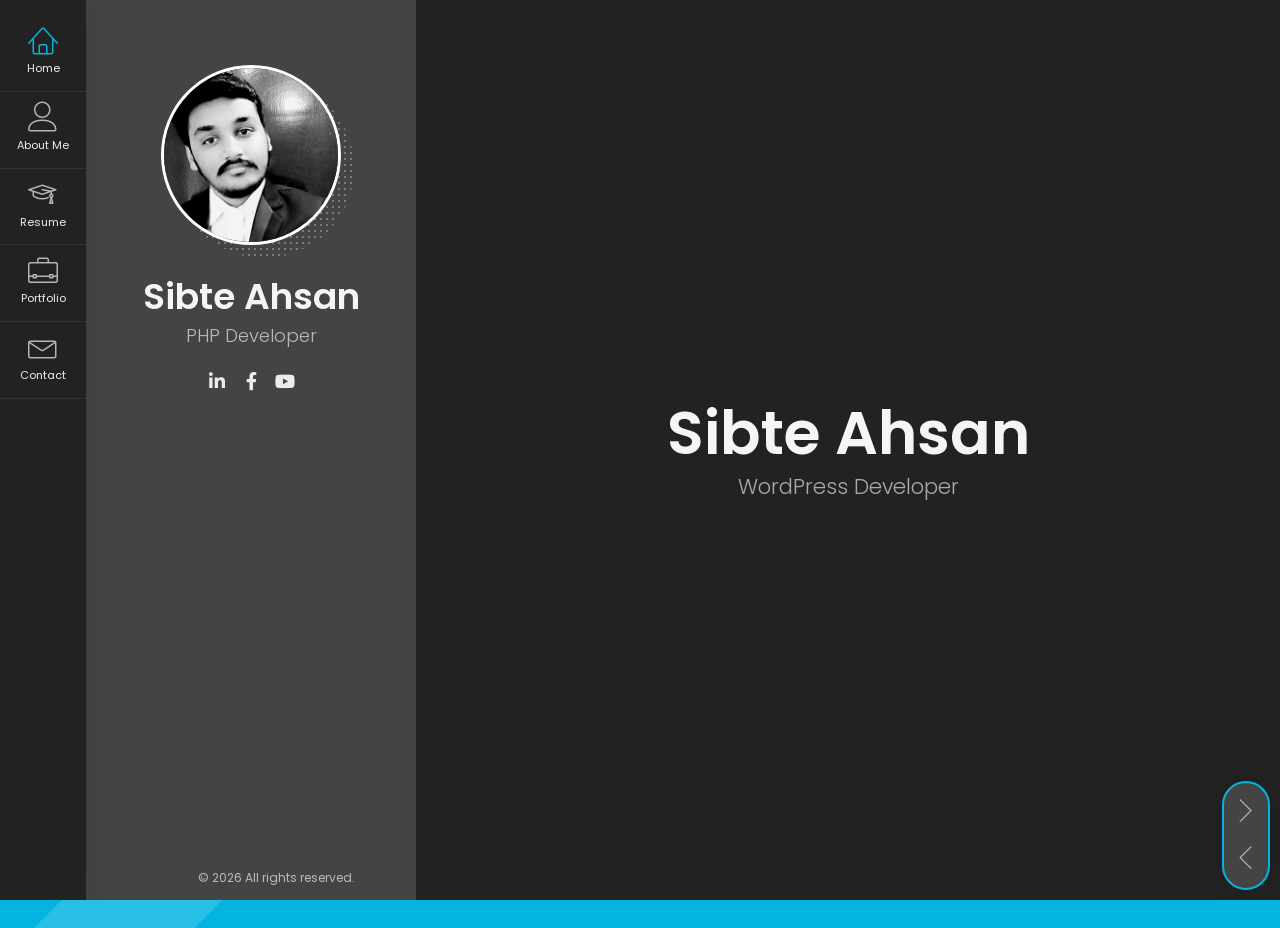
==== commit b240b558: "Updated" ====
--- a/index.html
+++ b/index.html
@@ -93,10 +93,6 @@
               </ul>
             </div>
 
-            <div class="header-buttons">
-              <a href="file/ahsan.pdf" target="_blank" class="btn btn-primary">Download CV</a>
-            </div>
-
             <div class="copyrights">© <script>document.write(new Date().getFullYear())</script> All rights reserved.</div>
           </header>
 
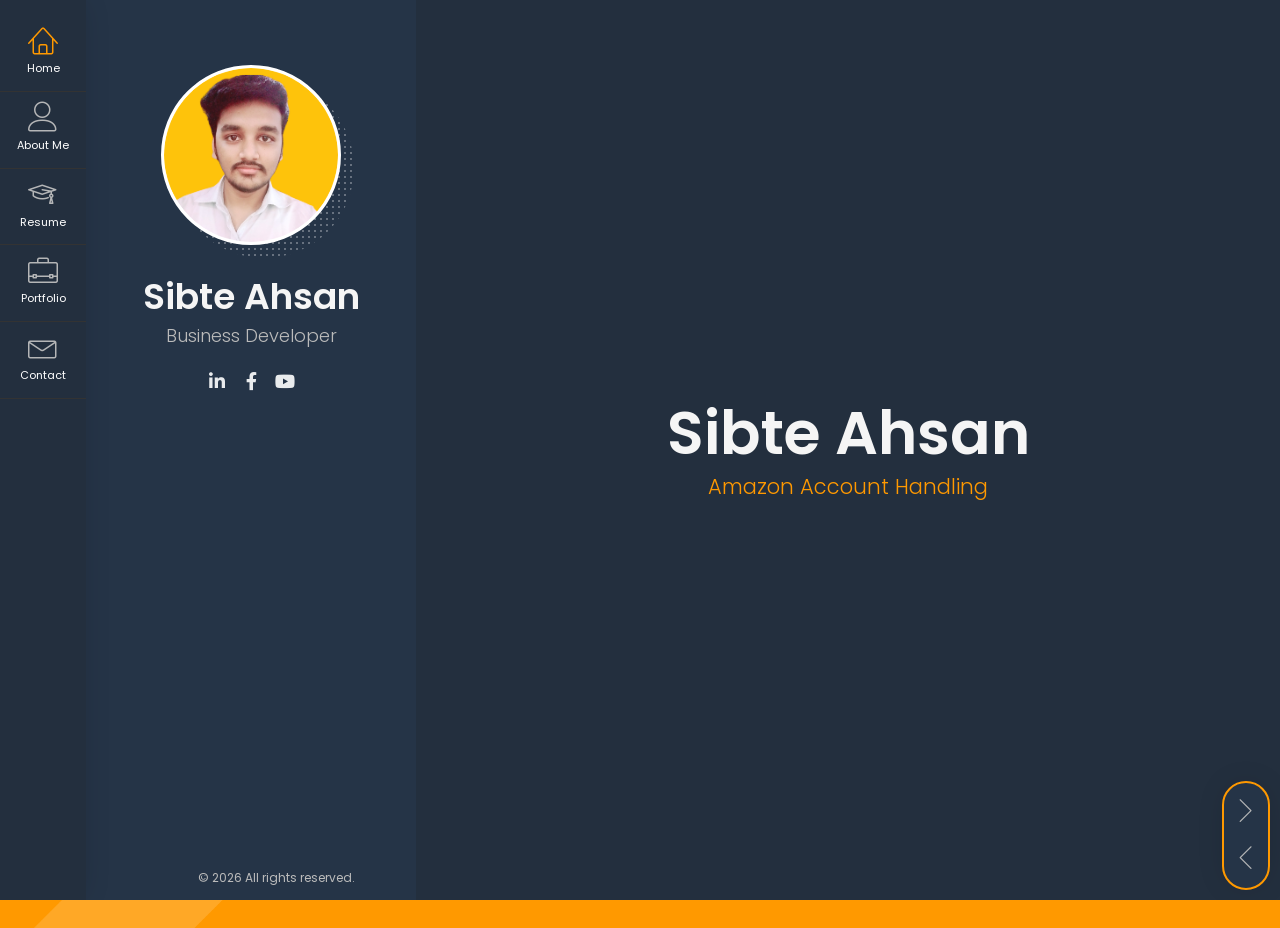
==== commit 77bbf4e3: "Update index.html" ====
--- a/index.html
+++ b/index.html
@@ -1,16 +1,17 @@
 <!DOCTYPE html>
 <html lang="en" class="no-js">
-  
-<!-- Mirrored from lmpixels.com/demo/breezycv/darkfw/1/index.html by HTTrack Website Copier/3.x [XR&CO'2014], Sat, 17 Jul 2021 14:02:10 GMT -->
+
+<!-- Mirrored from sibteahsan.github.io/ by HTTrack Website Copier/3.x [XR&CO'2014], Sat, 02 Jul 2022 13:26:15 GMT -->
+<!-- Added by HTTrack --><meta http-equiv="content-type" content="text/html;charset=utf-8" /><!-- /Added by HTTrack -->
 <head>
     <meta charset="UTF-8" />
     <meta http-equiv="X-UA-Compatible" content="IE=edge"> 
     <title>Sibte Ahsan - Welcome To My Portfolio</title>
     <meta name="viewport" content="width=device-width, initial-scale=1, maximum-scale=1" />
-    <meta name="description" content="BreezyCV - Resume / CV / vCard Template" />
-    <meta name="keywords" content="vcard, resposnive, retina, resume, jquery, css3, bootstrap, Material CV, portfolio" />
-    <meta name="author" content="lmpixels" />
-    <link rel="shortcut icon" href="favicon.ico">
+    <meta name="description"/>
+    <meta name="keywords"/>
+    <meta name="author"/>
+    <link rel="shortcut icon" href="favicon1.ico">
 
 
     <link rel="stylesheet" href="css/reset.css" type="text/css">
@@ -22,7 +23,7 @@
     <link rel="stylesheet" href="css/main.css" type="text/css">
 
     <script src="js/modernizr.custom.js"></script>
-  <script async src='../../../../cdn-cgi/bm/cv/669835187/api.js'></script></head>
+</head>
 
   <body>
     <!-- Animated Background -->
@@ -44,11 +45,11 @@
           <header id="site_header" class="header mobile-menu-hide">
             <div class="header-content">
               <div class="header-photo">
-                <img src="img/ahsan.png" alt="Alex Smith">
+                <img src="img/logo.png" alt="Alex Smith">
               </div>
               <div class="header-titles">
                 <h2>Sibte Ahsan</h2>
-                <h4>PHP Developer</h4>
+                <h4>Business Developer</h4>
               </div>
             </div>
 
@@ -93,6 +94,7 @@
               </ul>
             </div>
 
+
             <div class="copyrights">© <script>document.write(new Date().getFullYear())</script> All rights reserved.</div>
           </header>
 
@@ -121,14 +123,24 @@
                       <div class="col-sm-12 col-md-12 col-lg-12">
                         <div class="title-block">
                           <h2>Sibte Ahsan</h2>
-                          <div class="owl-carousel text-rotation">                                    
+                          <div class="owl-carousel text-rotation">   
+
                             <div class="item">
-                              <div class="sp-subtitle">WordPress Developer</div>
+                              <div class="sp-subtitle" style="color:#ff9900;">Amazon Account Handling</div>
+                            </div>
+
+                             <div class="item">
+                              <div class="sp-subtitle" style="color:#ff9900;">Ebay Account Handling</div>
                             </div>
                             
                             <div class="item">
-                              <div class="sp-subtitle">PHP Developer</div>
-                            </div>
+                              <div class="sp-subtitle" style="color:#ff9900;">WordPress Developer</div>
+                            </div>
+
+                            <div class="item">
+                              <div class="sp-subtitle" style="color:#ff9900;">Shopify Developer</div>
+                            </div>
+
                           </div>
                         </div>
                       </div>
@@ -148,7 +160,7 @@
                   <!-- Personal Information -->
                   <div class="row">
                     <div class="col-xs-12 col-sm-7">
-                      <p><strong style="font-size: 16px;">I'm a WordPress & PHP Developer From Karachi</strong><br> My speciality is front-end and back-end development.<br>I like to take complex problems and turning them into simple and beautiful interface designs. I also love the logic and Structure of coding and always strive to write elegant and efficient code.</p>
+                      <p><strong style="font-size: 16px;">I'm a Business Developer From Karachi.</strong><br> My speciality is ecommerce account development.<br>I have expertise in customer service relations and sales management. I am also familiar with business, marketing, and web design. I have a positive attitude and consistently do my best to promote, support and enhance my place of work.</p>
                     </div>
 
                     <div class="col-xs-12 col-sm-5">
@@ -156,11 +168,11 @@
                         <ul>
                           <li>
                             <span class="title">Age</span>
-                            <span class="value">22</span>
+                            <span class="value">23</span>
                           </li>
 
                           <li>
-                            <span class="title">Residence</span>
+                            <span class="title">City</span>
                             <span class="value">Karachi, Pakistan</span>
                           </li>
 
@@ -201,19 +213,19 @@
                         <div class="info-list-w-icon">
                           <div class="info-block-w-icon">
                             <div class="ci-icon">
-                              <i class="lnr lnr-store"></i>
+                              <i class="lnr lnr-text-format"></i>
                             </div>
                             <div class="ci-text">
-                              <h4>WordPress</h4>
-                              <p>To build a responsive website theme customization and it's function like Woocommerce, Contact Form, Yoast SEO, Speed Optimization and Page Builder like Elementor Pro.</p>
+                              <h4>Amazon</h4>
+                              <p>Seasoned operations and logistics professional with 1.5+ years of experience in Amazon Fulfillment. Proven ability to optimize processes and resolve escalated customer issues.</p>
                             </div>
                           </div>
                           <div class="info-block-w-icon">
                             <div class="ci-icon">
-                              <i class="lnr lnr-laptop-phone"></i>
+                              <i class="lnr lnr-pencil"></i>
                             </div><div class="ci-text">
-                              <h4>Web Design</h4>
-                              <p>Web design refers to the design of websites that are displayed on the internet. It usually refers to the user experience aspects of website development rather than software development.</p>
+                              <h4>Photoshop</h4>
+                              <p>Background removal- white/ transparent/ change bg, Enhance/ adjust color, contrast, lighting, resize/ crop, effects adding. Product photos: for Amazon, eBay & Social Media</p>
                             </div>
                           </div>
                         </div>
@@ -228,8 +240,8 @@
                               <i class="lnr lnr-code"></i>
                             </div>
                             <div class="ci-text">
-                              <h4>PHP</h4>
-                              <p>PHP is a popular general-purpose scripting language that is especially suited to web development.PHP powers everything from your blog to the most popular websites in the world.</p>
+                              <h4>WordPress</h4>
+                              <p>To build a responsive website theme customization and it's function like Woocommerce, Contact Form, Yoast SEO, Speed Optimization and Page Builder like Elementor Pro.</p>
                             </div>
                           </div>
                           <div class="info-block-w-icon">
@@ -314,19 +326,31 @@
                       <div class="timeline timeline-second-style clearfix">
                         <div class="timeline-item clearfix">
                           <div class="left-part">
-                            <h5 class="item-period">2021</h5>
-                            <span class="item-company">Web Developer</span>
+                            <h5 class="item-period">Saveondeals 2021</h5>
+                            <span class="item-company">Business Developer</span>
                           </div>
                           <div class="divider"></div>
                           <div class="right-part">
-                            <h4 class="item-title">WordPress Developer</h4>
-                            <p>• PSD to WordPress.<br>• Customize themes and plugins.<br>• Trouble-shooting tracking issues.</p>
+                            <h4 class="item-title">Amazon & Ebay Account Handling</h4>
+                            <p>• Product Listing & Optimization.<br>• Keyword Research.<br>• Product Ranking.<br>• Amazon Enhanced Brand Content.<br>• Stocking & Pricing.<br>• Manage Orders.</p>
                           </div>
                         </div>
 
                         <div class="timeline-item clearfix">
                           <div class="left-part">
-                            <h5 class="item-period">2013 - 2014</h5>
+                            <h5 class="item-period">Websensepro 2019 - 2021</h5>
+                            <span class="item-company">Developer</span>
+                          </div>
+                          <div class="divider"></div>
+                          <div class="right-part">
+                            <h4 class="item-title">Website Development</h4>
+                            <p>•  PSD to WordPress Using Elementor.<br>• Removing Bugs in Website.</p>
+                          </div>
+                        </div>
+                        
+                        <div class="timeline-item clearfix">
+                          <div class="left-part">
+                            <h5 class="item-period">2018 - 2019</h5>
                             <span class="item-company">Operator</span>
                           </div>
                           <div class="divider"></div>
@@ -335,18 +359,6 @@
                             <p>•  Managed documents by forms.<br>• Corrected any data entry error.</p>
                           </div>
                         </div>
-                        
-                        <div class="timeline-item clearfix">
-                          <div class="left-part">
-                            <h5 class="item-period">2014 - 2015</h5>
-                            <span class="item-company">Agent</span>
-                          </div>
-                          <div class="divider"></div>
-                          <div class="right-part">
-                            <h4 class="item-title">Call Center Representative</h4>
-                            <p>•  Received multiple positive reviews.<br>• Quick response to customer.</p>
-                          </div>
-                        </div>
                       </div>
 
                     </div>
@@ -355,44 +367,15 @@
                     <div class="col-xs-12 col-sm-5">
                       <!-- Design Skills -->
                       <div class="block-title">
-                        <h3>Design <span>Skills</span></h3>
-                      </div>
-
-                      <div class="skills-info skills-second-style">
-                        <!-- Skill 1 -->
-                        <div class="skill clearfix">
-                          <h4>Web Design</h4>
-                          <div class="skill-value">95%</div>
-                        </div>
-                        <div class="skill-container skill-1">
-                          <div class="skill-percentage"></div>
-                        </div>
-                        <!-- End of Skill 1 -->
-                        
-                        <!-- Skill 2 -->
-                        <div class="skill clearfix">
-                          <h4>Photoshop</h4>
-                          <div class="skill-value">65%</div>
-                        </div>
-                        <div class="skill-container skill-2">
-                          <div class="skill-percentage"></div>
-                        </div>
-                        <!-- End of Skill 2 -->
-
-                      </div>
-                      <!-- End of Design Skills -->
-
-                      <div class="white-space-10"></div>
-
-                      <!-- Coding Skills -->
-                      <div class="block-title">
-                        <h3>Coding <span>Skills</span></h3>
-                      </div>
+                        <h3><span>Skills</span></h3>
+                      </div>
+
+                      <!--  -->
 
                       <div class="skills-info skills-second-style">
                         <!-- Skill 5 -->
                         <div class="skill clearfix">
-                          <h4>PHP</h4>
+                          <h4>Amazon & Ebay</h4>
                           <div class="skill-value">95%</div>
                         </div>
                         <div class="skill-container skill-5">
@@ -402,7 +385,7 @@
 
                         <!-- Skill 6 -->
                         <div class="skill clearfix">
-                          <h4>JavaScript</h4>
+                          <h4>Photoshop</h4>
                           <div class="skill-value">85%</div>
                         </div>
                         <div class="skill-container skill-6">
@@ -412,7 +395,7 @@
                         
                         <!-- Skill 7 -->
                         <div class="skill clearfix">
-                          <h4>HTML/CSS</h4>
+                          <h4>WordPress</h4>
                           <div class="skill-value">100%</div>
                         </div>
                         <div class="skill-container skill-7">
@@ -422,7 +405,7 @@
                         
                         <!-- Skill 8 -->
                         <div class="skill clearfix">
-                          <h4>C#</h4>
+                          <h4>Shopify</h4>
                           <div class="skill-value">75%</div>
                         </div>
                         <div class="skill-container skill-8">
@@ -432,13 +415,23 @@
 
                         <!-- Skill 9 -->
                         <div class="skill clearfix">
-                          <h4>Bootstrap</h4>
-                          <div class="skill-value">90%</div>
+                          <h4>Canva Pro</h4>
+                          <div class="skill-value">95%</div>
                         </div>
                         <div class="skill-container skill-9">
                           <div class="skill-percentage"></div>
                         </div>
                         <!-- End of Skill 9 -->
+
+                        <!-- Skill 10 -->
+                        <div class="skill clearfix">
+                          <h4>MS Office</h4>
+                          <div class="skill-value">90%</div>
+                        </div>
+                        <div class="skill-container skill-9">
+                          <div class="skill-percentage"></div>
+                        </div>
+                        <!-- End of Skill 10 -->
                       </div>
                       <!-- End of Coding Skills -->
 
@@ -479,27 +472,6 @@
                       <!-- Portfolio Content -->
                       <div class="portfolio-content">
 
-                       <!--  <ul class="portfolio-filters">
-                          <li class="active">
-                            <a class="filter btn btn-sm btn-link" data-group="category_all">All</a>
-                          </li>
-                          <li>
-                            <a class="filter btn btn-sm btn-link" data-group="category_detailed">Detailed</a>
-                          </li>
-                          <li>
-                            <a class="filter btn btn-sm btn-link" data-group="category_mockups">Mockups</a>
-                          </li>
-                          <li>
-                            <a class="filter btn btn-sm btn-link" data-group="category_soundcloud">SoundCloud</a>
-                          </li>
-                          <li>
-                            <a class="filter btn btn-sm btn-link" data-group="category_vimeo-videos">Vimeo Videos</a>
-                          </li>
-                          <li>
-                            <a class="filter btn btn-sm btn-link" data-group="category_youtube-videos">YouTube Videos</a>
-                          </li>
-                        </ul> -->
-
                         <!-- Portfolio Grid -->
                         <div class="portfolio-grid three-columns">
 
@@ -547,16 +519,6 @@
                             <span class="category">Custom PHP</span>
                           </figure>
 
-                        <!--   <figure class="item lbvideo" data-groups='["category_all", "category_youtube-videos"]'>
-                            <div class="portfolio-item-img">
-                              <img src="img/portfolio/6.jpg" alt="YouTube Video 1" title="" />
-                              <a href="https://www.youtube.com/embed/bg0gv2YpIok" class="lightbox mfp-iframe" title="YouTube Video 1"></a>
-                            </div>
-
-                            <i class="fas fa-video"></i>
-                            <h4 class="name">YouTube Video 1</h4>
-                            <span class="category">YouTube Videos</span>
-                          </figure> -->
                         </div>
                       </div>
                       <!-- End of Portfolio Content -->
@@ -654,8 +616,6 @@
                               </div>
                             </div>
                           </div>
-
-                          <!-- <div class="g-recaptcha" data-sitekey="6LdqmCAUAAAAAMMNEZvn6g4W5e0or2sZmAVpxVqI" data-theme="dark"></div> -->
       
                           <input type="submit" class="button btn-send" value="Send message">
                         </div>
@@ -672,14 +632,13 @@
 
       </div>
     </div>
-    <script src="https://smtpjs.com/v3/smtp.js"></script>
-    <script src="https://ajax.googleapis.com/ajax/libs/jquery/3.5.1/jquery.min.js"></script>
-    <script data-cfasync="false" src="../../../../cdn-cgi/scripts/5c5dd728/cloudflare-static/email-decode.min.js"></script><script src="js/jquery-2.1.3.min.js"></script>
+    <script src="../smtpjs.com/v3/smtp.js"></script>
+    <script src="../ajax.googleapis.com/ajax/libs/jquery/3.5.1/jquery.min.js"></script>
+    <script src="js/jquery-2.1.3.min.js"></script>
     <script src="js/modernizr.custom.js"></script>
     <script src="js/animating.js"></script>
 
     <script src="js/imagesloaded.pkgd.min.js"></script>
-    <script src='../../../../../www.google.com/recaptcha/api.js'></script>
 
     <script src='js/perfect-scrollbar.min.js'></script>
     <script src='js/jquery.shuffle.min.js'></script>
@@ -689,7 +648,7 @@
 
     <script src="js/validator.js"></script>
     <script src="js/main.js"></script>
- <!--  <script type="text/javascript">(function(){window['__CF$cv$params']={r:'670401738fba7a98',m:'ad700cd723921e6068dd1be6e42a943d8e0f3f46-1626530522-1800-ASNCeS2bT5rGK8eCfjQSnE98Hr1M3jZ5mzmEDPXwjalLJEfS49qxpdJzTKSPB/vMgHFS6xdceu4cRbEyvVczMJ8URLpwjFYuc/35SCd8HXp+Nk01tRe9BBbQvs4aKOANyZCOQ0YuGGdXA74XfxBuQ2CqVtz45ImIr9Qu8T2QtgOv',s:[0x95d0a53621,0x902c28ea79],}})();</script><script defer src="../../../../../static.cloudflareinsights.com/beacon.min.js" data-cf-beacon='{"rayId":"670401738fba7a98","version":"2021.6.0","r":1,"token":"94b99c0576dc45bf9d669fb5e9256829","si":10}'></script> -->
+
 
 
 <script type="text/javascript">
@@ -727,4 +686,6 @@
 </script>
 
 </body>
+
+<!-- Mirrored from sibteahsan.github.io/ by HTTrack Website Copier/3.x [XR&CO'2014], Sat, 02 Jul 2022 13:26:21 GMT -->
 </html>
--- a/css/main.css
+++ b/css/main.css
@@ -1 +1 @@
-@import 'https://fonts.googleapis.com/css?family=Poppins:200,200i,300,300i,400,400i,500,500i,600,600i,700,700i';@import 'fonts/linear-icons-font/style.css';@import 'fonts/fontawesome-free-5.12.1-web/css/all.min.css';html{margin:0;width:100%;height:100%;min-height:100%;overflow:hidden}body{background-color:#04b4e0;margin:0;width:100%;height:100%;min-height:100%;font-size:15px;font-family:poppins,Helvetica,sans-serif;line-height:1.65em;overflow:hidden;color:#d5d5d5;background-repeat:no-repeat;background-position:center;background-position:50% 50%;background-size:cover}h1,h2,h3,h4,h5,h6{color:#eee;font-family:poppins,Helvetica,sans-serif;font-weight:600}h1{font-size:32px}h2{font-size:27px}h3{font-size:21px}h4{font-size:18px}h5{font-size:16px}h6{font-size:14px}a{color:#09c;text-decoration:none;-webkit-transition:all .3s ease-in-out;-moz-transition:all .3s ease-in-out;-o-transition:all .3s ease-in-out;-ms-transition:all .3s ease-in-out;transition:all .3s ease-in-out}p{margin-bottom:10px}.clearfix:before,.clearfix:after{content:" ";display:table}.clearfix:after{clear:both}.page{display:block;width:100%;height:100%;min-height:100%;padding:0 100px;overflow:hidden}.page-content{position:relative;width:100%;max-width:1280px;min-height:80vh;margin:10vh auto;padding:0;background-color:#444;-webkit-box-shadow:0 0 100px -5px rgba(0,0,0,.25);-moz-box-shadow:0 0 100px -5px rgba(0,0,0,.25);box-shadow:0 0 100px -5px rgba(0,0,0,.25);border-radius:32px;-webkit-backface-visibility:hidden;-moz-backface-visibility:hidden;backface-visibility:hidden}.btn-primary,.btn-secondary,button,input[type=button],input[type=submit],.wp-block-button .wp-block-button__link{display:inline-block;position:relative;padding:.8em 2.1em;margin-bottom:.75em;margin-right:.25em;font-size:1em;line-height:1.2;border:0;outline:0;border:2px solid #04b4e0;color:#f5f5f5;text-shadow:none;background-color:transparent;border-radius:30px;font-family:poppins,Helvetica,sans-serif;-webkit-transition:all .3s ease-in-out;-moz-transition:all .3s ease-in-out;-o-transition:all .3s ease-in-out;-ms-transition:all .3s ease-in-out;transition:all .3s ease-in-out;box-shadow:0 10px 10px -8px rgba(0,0,0,.3)}.btn-primary:last-child,.btn-secondary:last-child,button:last-child,input[type=button]:last-child,input[type=submit]:last-child,.wp-block-button .wp-block-button__link:last-child{margin-right:0}.btn-primary:hover,.btn-primary:focus,button:hover,button:focus,input[type=button]:hover,input[type=button]:focus,input[type=submit]:hover,input[type=submit]:focus{background-color:#04b4e0;color:#fff;border:2px solid #04b4e0}.btn-secondary{border-color:#d5d5d5;background-color:transparent;box-shadow:0 10px 10px -8px rgba(0,0,0,.3);color:#f5f5f5}.btn-secondary:hover,.btn-secondary:focus{color:#333;border-color:#d5d5d5;background-color:#d5d5d5}.animated{-webkit-animation-duration:1s;animation-duration:1s;-webkit-animation-fill-mode:both;animation-fill-mode:both}.no-js .preloader,.no-js .preloader-portfolio{display:none}.preloader,.preloader-portfolio{position:fixed;left:0;top:0;width:100%;height:100%;z-index:9999;background:#222}.preloader-animation{position:absolute;top:50%;left:50%;text-align:center;background-color:inherit;color:inherit;opacity:1;transition:opacity .3s;transform:translate3d(-50%,-50%,0)}.preloader-spinner{width:52px;height:52px;margin:100px auto;background-color:#04b4e0;border-radius:100%;-webkit-animation:sk-scaleout 1s infinite ease-in-out;animation:sk-scaleout 1s infinite ease-in-out}@-webkit-keyframes sk-scaleout{0%{-webkit-transform:scale(0)}100%{-webkit-transform:scale(1.1);opacity:0}}@keyframes sk-scaleout{0%{-webkit-transform:scale(0);transform:scale(0)}100%{-webkit-transform:scale(1.1);transform:scale(1.1);opacity:0}}@media only screen and (min-width:1025px){.header{display:inline-block;float:left;width:100%;max-width:380px;height:100%;max-height:80vh;min-height:inherit;text-align:center;padding:65px 30px 45px;overflow:auto}.header-titles{}ul.main-menu{position:absolute;padding:15px 0;width:70px;right:-90px;background-color:#444;border-radius:35px;z-index:999;list-style:none;top:0;-webkit-box-shadow:0 0 30px -5px rgba(0,0,0,.15);-moz-box-shadow:0 0 30px -5px rgba(0,0,0,.15);box-shadow:0 0 30px -5px rgba(0,0,0,.15)}ul.main-menu a{display:block;position:relative;color:#b5b6b7;padding:10px;-webkit-transition:all .3s ease-in-out;-moz-transition:all .3s ease-in-out;-o-transition:all .3s ease-in-out;-ms-transition:all .3s ease-in-out;transition:all .3s ease-in-out}ul.main-menu a.active,ul.main-menu a:focus,ul.main-menu a:hover{color:#04b4e0}ul.main-menu .menu-icon{display:block;font-size:30px}ul.main-menu .link-text{position:absolute;width:auto;visibility:hidden;opacity:0;color:#fff;padding:2px 10px;background-color:#04b4e0;white-space:nowrap;right:0;top:-50%;margin-top:50%;-webkit-transition:all .3s ease-in-out;-moz-transition:all .3s ease-in-out;-o-transition:all .3s ease-in-out;-ms-transition:all .3s ease-in-out;transition:all .3s ease-in-out;z-index:0;box-shadow:0 10px 10px -8px rgba(0,0,0,.22)}ul.main-menu a:hover .link-text{right:100%;visibility:visible;opacity:1}}.lmpixels-arrows-nav{position:absolute;padding:10px 0;width:60px;right:-80px;background-color:#444;border-radius:35px;z-index:98;list-style:none;bottom:0;-webkit-box-shadow:0 0 30px -5px rgba(0,0,0,.15);-moz-box-shadow:0 0 30px -5px rgba(0,0,0,.15);box-shadow:0 0 30px -5px rgba(0,0,0,.15)}.lmpixels-arrows-nav div{display:block;position:relative;text-align:center;color:#b5b6b7;padding:10px;font-size:24px;-webkit-transition:all .3s ease-in-out;-moz-transition:all .3s ease-in-out;-o-transition:all .3s ease-in-out;-ms-transition:all .3s ease-in-out;transition:all .3s ease-in-out}.lmpixels-arrows-nav div:hover{color:#04b4e0}.header-photo{position:relative;width:180px;margin:0 auto 30px;z-index:1}.header-photo img{max-width:100%;background-color:#fff;border:3px solid #fff;border-radius:300px}.header-photo:after{position:absolute;opacity:.3;top:7%;left:7%;border-radius:300px;content:'';height:calc(100% + 0px);width:calc(100% + 0px);background-image:-webkit-repeating-radial-gradient(center center,#fff,#fff 1px,transparent 0px,transparent 100%);background-image:-moz-repeating-radial-gradient(center center,#fff,#fff 1px,transparent 0px,transparent 100%);background-image:-ms-repeating-radial-gradient(center center,#fff,#fff 1px,transparent 0px,transparent 100%);-webkit-background-size:6px 6px;-moz-background-size:6px 6px;background-size:6px 6px;z-index:-1}.header-titles h2{font-size:36px;font-weight:600;color:#f5f5f5;margin:5px 0 7px;line-height:1.2em}.header-titles h4{font-size:18px;font-weight:300;color:#bbb;margin:5px 0;line-height:1.2em}.social-links{margin:20px 0}.social-links ul{list-style:none;padding:0}.social-links ul li{display:inline-block}.social-links ul li a{color:#fff;border-radius:20px;font-size:18px;padding:0;height:30px;width:30px;display:block;line-height:30px;text-align:center;opacity:.9}.social-links ul li a:hover{opacity:1;background-color:rgba(255,255,255,.2)}.header-buttons{margin-top:50px}.header-buttons .btn-primary{background-color:transparent;color:#f5f5f5;border-color:#f5f5f5}.header-buttons .btn-primary:hover{background-color:#fff;color:#04b4e0;border-color:#fff}.header .copyrights{color:#bbb;width:380px;position:absolute;bottom:0;left:0;padding:5px 10px 15px;line-height:14px;font-size:12px;text-align:center}.content-area{position:absolute;right:0;background-color:transparent;height:100%;width:100%;max-width:calc(100% - 380px)}.animated-sections{position:relative;height:100%;-webkit-perspective:1500px;-moz-perspective:1500px;perspective:1500px;-webkit-backface-visibility:hidden;-moz-backface-visibility:hidden;backface-visibility:hidden}.animated-section{position:absolute;background-color:#222;height:100%;width:100%;border-radius:30px;padding:60px;opacity:0;overflow:auto;visibility:hidden;-webkit-backface-visibility:hidden;-moz-backface-visibility:hidden;backface-visibility:hidden;-webkit-transform:translate3d(0,0,0);-moz-transform:translate3d(0,0,0);transform:translate3d(0,0,0);background-repeat:no-repeat;background-position:center;background-position:50% 50%;background-size:cover}.single-page-content{position:absolute;background-color:#222;height:100%;width:100%;border-radius:30px;padding:60px;overflow:auto}.section-active,.no-js .animated-section{opacity:1;overflow:auto;visibility:visible;z-index:99}.ps>.ps__scrollbar-y-rail{margin-right:10px;margin-top:30px;margin-bottom:30px;border-radius:20px}.ps>.ps__scrollbar-y-rail>.ps__scrollbar-y{background-color:#b5b6b7}.ps:hover>.ps__scrollbar-y-rail:hover{background-color:#444}.ps:hover>.ps__scrollbar-y-rail:hover>.ps__scrollbar-y{background-color:#04b4e0}.ps>.ps__scrollbar-y-rail{width:12px}.ps>.ps__scrollbar-y-rail:hover>.ps__scrollbar-y,.ps>.ps__scrollbar-y-rail:active>.ps__scrollbar-y,.ps:hover.ps--in-scrolling.ps--y>.ps__scrollbar-y-rail>.ps__scrollbar-y,.ps.ps--in-scrolling.ps--y>.ps__scrollbar-y-rail>.ps__scrollbar-y{width:8px}.ps:hover.ps--in-scrolling.ps--y>.ps__scrollbar-y-rail{background-color:#555}.ps:hover.ps--in-scrolling.ps--y>.ps__scrollbar-y-rail>.ps__scrollbar-y{background-color:#04b4e0}.page-title{display:inline-block;position:relative;padding-right:25px;padding-bottom:15px;margin-bottom:30px}.page-title h2{position:relative;font-size:32px;z-index:1}.page-title h2 span{color:#04b4e0}.page-title:after{position:absolute;opacity:.45;top:10px;right:0;content:'';height:30px;width:50px;background-image:-webkit-repeating-radial-gradient(center center,#04b4e0,#04b4e0 1px,transparent 0px,transparent 100%);background-image:-moz-repeating-radial-gradient(center center,#04b4e0,#04b4e0 1px,transparent 0px,transparent 100%);background-image:-ms-repeating-radial-gradient(center center,#04b4e0,#04b4e0 1px,transparent 0px,transparent 100%);-webkit-background-size:6px 6px;-moz-background-size:6px 6px;background-size:6px 6px;z-index:0}.form-group{position:relative;margin:0 0 21.5px}.form-control,.form-control:focus{height:42px}.form-control,.form-control:focus,.has-error .form-control,.has-error .form-control:focus,input[type=search],input[type=password],input[type=text]{position:relative;border:2px solid #999;border-radius:5px;display:block;font-size:1em;line-height:1.4;margin:0;padding:10px 25px 10px 12px;width:100%;background:0 0;background-color:transparent;text-align:left;color:inherit;-webkit-box-shadow:none;-moz-box-shadow:none;box-shadow:none;outline:none;font-family:poppins,Helvetica,sans-serif;box-shadow:0 10px 10px -8px rgba(0,0,0,.1)}textarea.form-control,textarea.form-control:focus{height:auto}.form-control~.form-control-border{content:"";position:absolute;z-index:-1;left:0;right:100%;bottom:0;border-radius:5px;top:0;opacity:0;background:0 0;border:2px solid #04b4e0;border-right-width:0;height:100%;-webkit-transition:all .3s ease-in-out;-moz-transition:all .3s ease-in-out;-o-transition:all .3s ease-in-out;-ms-transition:all .3s ease-in-out;transition:all .3s ease-in-out}.form-control:focus~.form-control-border{left:0;right:0;height:100%;z-index:1;opacity:1;border-right-width:2px}.has-error .form-control~.form-control-border{border-color:#ff4c4c}.form-control::-moz-placeholder{color:#adadac}.form-control:-ms-input-placeholder{color:#adadac}.form-control::-webkit-input-placeholder{color:#adadac}.form-group .help-block{position:absolute;display:inline-block;padding:0 5px;font-size:.93em;line-height:1.75em;margin:-2px 0 0 10px;color:#fff;background:#ff4e4e}.form-group .help-block:after{content:" ";position:absolute;left:5px;bottom:100%;width:0;height:0;border-bottom:10px solid #ff4e4e;border-right:10px solid transparent}.form-group .help-block:empty{display:none}.form-group-with-icon i{position:absolute;font-size:16px;top:13px;right:13px;color:#d3d3d3}.form-group-with-icon.form-group-focus i{color:#04b4e0}.form-group.form-group-w-checkbox{padding-top:0;padding-bottom:8px;margin-bottom:17px}.form-group-with-icon.form-group-w-checkbox{padding-top:8px;padding-left:52px;margin-bottom:25px}.form-group .form-control-checkbox+label,.form-group.form-group-focus .form-control-checkbox+label{position:relative;display:inline;left:0;top:0;font-size:1em;opacity:1}.form-group .form-control-checkbox,.form-group.form-group-focus .form-control-checkbox{display:inline-block;width:auto;height:auto;top:2px}.form-group.form-group-w-checkbox .help-block{top:100%;left:0;margin-left:0}.form-group.form-group-with-icon.form-group-w-checkbox .help-block{left:52px}.form-group label{position:absolute;top:10px;left:15px;z-index:-1;color:#a5a6a7;transition:.3s}.form-group .form-control:focus~label,.form-group.form-group-focus .form-control~label{color:#04b4e0;top:-20px;left:0;z-index:1;font-size:13px}.form-control,.form-control:focus,.has-error .form-control,.has-error .form-control:focus,input[type=search],input[type=password],input[type=text],.header-search input.form-control{-webkit-transform:translateZ(0);-moz-transform:translateZ(0);transform:translateZ(0)}.block-title{display:inline-block;position:relative;padding-right:12px;padding-bottom:10px;margin-bottom:15px}.block-title h3{position:relative;font-size:21px;z-index:1}.block-title h3 span{color:#04b4e0}.block-title:after{position:absolute;opacity:.45;top:10px;right:0;content:'';height:20px;width:30px;background-image:-webkit-repeating-radial-gradient(center center,#04b4e0,#04b4e0 1px,transparent 0px,transparent 100%);background-image:-moz-repeating-radial-gradient(center center,#04b4e0,#04b4e0 1px,transparent 0px,transparent 100%);background-image:-ms-repeating-radial-gradient(center center,#04b4e0,#04b4e0 1px,transparent 0px,transparent 100%);-webkit-background-size:6px 6px;-moz-background-size:6px 6px;background-size:6px 6px;z-index:0}.white-space-10{padding-bottom:10px}.white-space-20{padding-bottom:20px}.white-space-30{padding-bottom:30px}.white-space-40{padding-bottom:40px}.white-space-50{padding-bottom:50px}.white-space-60{padding-bottom:60px}.white-space-70{padding-bottom:70px}.info-list ul{list-style:none;padding:0;margin:0}.info-list ul li{margin-bottom:10px}.info-list .title{color:#04b4e0;margin-right:5px;font-weight:600}.info-block-w-icon{margin-bottom:25px}.info-block-w-icon .ci-text h4{margin:5px 0}.info-block-w-icon .ci-text p{font-size:.95em}.info-block-w-icon .ci-icon{display:table-cell;width:54px;padding-right:25px}.info-block-w-icon i{position:relative;font-size:42px;color:#04b4e0;opacity:.7}.lm-info-block{position:relative;text-align:center;width:100%;display:block;margin:0 0 15px;background-color:#333;padding:20px 10px;border:1px solid #444;-webkit-box-shadow:none;-moz-box-shadow:none;box-shadow:none;overflow:hidden;-webkit-transition:all .2s ease-in-out;-moz-transition:all .2s ease-in-out;-o-transition:all .2s ease-in-out;-ms-transition:all .2s ease-in-out;transition:all .2s ease-in-out}.lm-info-block i{position:relative;font-size:33px;color:#04b4e0;z-index:1}.lm-info-block h4{font-size:15px;margin-top:8px}.lm-info-block .lm-info-block-value{font-size:30px;line-height:30px;font-weight:400;display:block;margin:10px 0;color:#04b4e0}.lm-info-block .lm-info-block-value:empty{margin:0}.testimonial{text-align:center;border:2px solid #444;border-radius:20px;margin:45px 2px 10px;padding:0 25px 15px}.testimonial img{max-width:90px;max-height:90px;margin:-45px auto 20px;border-radius:90px;box-shadow:0 10px 10px -8px rgba(0,0,0,.22)}.testimonial .text{text-align:left;font-style:italic}.testimonial .author-info{position:relative;text-align:left;margin-top:20px}.testimonial .author-info .icon{content:'';position:absolute;font-size:30px;right:0;top:7px;color:#04b4e0;opacity:.5}.testimonial .author-info .author{margin:0;font-size:15px}.testimonial .author-info .company{color:#a5a6a7;font-size:13px;font-weight:300;margin:0}.clients.owl-carousel .client-block{padding:15px;margin-bottom:15px}.client-block{text-align:center;padding:5px 0;margin-bottom:30px;opacity:.7;-webkit-transition:all .2s ease-in-out;-moz-transition:all .2s ease-in-out;-o-transition:all .2s ease-in-out;-ms-transition:all .2s ease-in-out;transition:all .2s ease-in-out}.testimonials.owl-carousel .owl-nav,.clients.owl-carousel .owl-nav{position:absolute;text-align:right;right:0;top:-52px}.testimonials.owl-carousel .owl-nav .owl-prev,.testimonials.owl-carousel .owl-nav .owl-next,.clients.owl-carousel .owl-nav .owl-prev,.clients.owl-carousel .owl-nav .owl-next{position:relative;display:inline-block;background-color:#444;border:1px solid #444;border-radius:5px;-webkit-transition-duration:.2s;transition-duration:.2s;font-family:"font awesome 5 free";font-size:11px;font-weight:900;-moz-osx-font-smoothing:grayscale;-webkit-font-smoothing:antialiased;display:inline-block;font-style:normal;font-variant:normal;text-rendering:auto;color:#d5d5d5}.testimonials.owl-carousel .owl-nav .owl-prev,.clients.owl-carousel .owl-nav .owl-prev{margin-right:3px}.testimonials.owl-carousel .owl-nav .owl-prev:before,.testimonials.owl-carousel .owl-nav .owl-next:before,.clients.owl-carousel .owl-nav .owl-prev:before,.clients.owl-carousel .owl-nav .owl-next:before{position:relative;margin:2px;width:22px;height:22px;line-height:22px;text-align:center;display:block;cursor:pointer;color:inherit;z-index:1}.testimonials.owl-carousel .owl-nav .owl-prev:before,.clients.owl-carousel .owl-nav .owl-prev:before{content:"\f053"}.testimonials.owl-carousel .owl-nav .owl-next:before,.clients.owl-carousel .owl-nav .owl-next:before{content:"\f054"}.testimonials.owl-carousel .owl-nav .owl-prev:hover,.testimonials.owl-carousel .owl-nav .owl-next:hover,.clients.owl-carousel .owl-nav .owl-prev:hover,.clients.owl-carousel .owl-nav .owl-next:hover{background-color:#04b4e0;border-color:#04b4e0;color:#fff}.timeline-second-style .timeline-item{position:relative;display:table;table-layout:fixed;width:100%;padding-bottom:15px}.timeline-second-style .timeline-item:last-child{padding-bottom:0}.timeline-second-style .left-part{width:30%;display:table-cell;padding-right:25px;min-height:100%;text-align:right;vertical-align:top}.timeline-second-style .right-part{width:70%;display:table-cell;padding-left:25px;padding-right:15px;vertical-align:top}.timeline-second-style .right-part p,.timeline-second-style .right-part p>*{font-size:.92em}.timeline-second-style .divider{position:absolute;top:0;left:30%;bottom:0;width:1px;background-color:#444}.timeline-second-style .divider:before{content:'';display:block;position:absolute;margin-top:4px;width:17px;height:17px;position:absolute;margin-left:-8px;border-radius:10px;background-color:#04b4e0;opacity:.25;z-index:0}.timeline-second-style .divider:after{content:'';display:block;position:absolute;margin-top:8px;width:9px;height:9px;margin-left:-4px;background-color:#222;border-radius:5px;border:2px solid #04b4e0;z-index:1}.timeline-second-style .item-title{font-size:16px;margin-bottom:3px}.timeline-second-style .item-period{color:#aaa;margin:3px 0;font-size:14px;line-height:1.4em}.timeline-second-style .item-company{display:block;margin:0 0 4px;font-size:13px;font-weight:300;line-height:1.45em;color:#a5a6a7}.timeline-second-style .timeline-item:last-child .right-part{padding-bottom:0}.timeline-second-style .item-logo{display:block;margin-bottom:10px}.timeline-second-style .item-logo img{max-height:40px}.skills-info.skills-second-style{margin-bottom:30px}.skills-info.skills-second-style h4{font-size:13px;line-height:1.1em;position:relative;float:left;margin:0 0 4px}.skills-second-style .skill-container{position:relative;display:inline-block;background-color:#222;border:1px solid #04b4e0;-moz-border-radius:8px;-webkit-border-radius:8px;border-radius:8px;-webkit-box-sizing:border-box;-moz-box-sizing:border-box;box-sizing:border-box;height:10px;margin-bottom:8px;width:100%}.skills-second-style .skill-container:before{content:'';position:absolute;background-color:#04b4e0}.skills-second-style .skill-value{font-size:11px;line-height:1.1em;position:relative;float:right;margin:0 0 4px;color:#aaa}.skills-second-style .skill-percentage{background-color:#04b4e0;border:2px solid #222;-moz-border-radius:9px;-webkit-border-radius:9px;border-radius:9px;height:8px;padding:0}.skills-second-style .skill-container.skill-1 .skill-percentage{width:95%}.skills-second-style .skill-container.skill-2 .skill-percentage{width:65%}.skills-second-style .skill-container.skill-3 .skill-percentage{width:80%}.skills-second-style .skill-container.skill-4 .skill-percentage{width:90%}.skills-second-style .skill-container.skill-5 .skill-percentage{width:95%}.skills-second-style .skill-container.skill-6 .skill-percentage{width:85%}.skills-second-style .skill-container.skill-7 .skill-percentage{width:100%}.skills-second-style .skill-container.skill-8 .skill-percentage{width:75%}.skills-second-style .skill-container.skill-9 .skill-percentage{width:90%}.pt-page .skills-second-style .skill-percentage,.pt-page .skills-second-style .skill-value{-webkit-transition:all 2s ease-in-out;-moz-transition:all 2s ease-in-out;-o-transition:all 2s ease-in-out;-ms-transition:all 2s ease-in-out;transition:all 2s ease-in-out}.js .subpages:not(.one-page-layout) .pt-page:not(.pt-page-current) .skills-second-style .skill-percentage{width:0!important}.js .subpages:not(.one-page-layout) .pt-page:not(.pt-page-current) .skills-second-style .skill-value{left:26px!important}.knowledges{list-style:none}.knowledges li{display:inline-block;background-color:#04b4e0;border-radius:3px;color:#fff;padding:1px 10px;margin:3px 2px;font-size:13px}.certificate-item{position:relative;display:table;table-layout:fixed;width:100%;border:2px solid #444;border-radius:8px;margin-bottom:20px;-webkit-transition:all 2s ease-in-out;-moz-transition:all .2s ease-in-out;-o-transition:all .2s ease-in-out;-ms-transition:all .2s ease-in-out;transition:all .2s ease-in-out}.certi-logo{display:table-cell;width:120px;height:100%;background-color:#444;padding:25px;vertical-align:middle;border-top-left-radius:6px;border-bottom-left-radius:6px}.certi-logo img{display:block;max-width:100%}.certi-content{display:table-cell;width:100%;padding:20px 25px;vertical-align:middle}.certi-title h4{font-size:16px;margin:0 0 5px}.certi-id{font-size:.9em;color:#777}.certi-date{font-size:.7em;color:#777;opacity:.7}.controls.two-columns .left-column{width:47%;float:left;margin-right:3%}.controls.two-columns .right-column{width:50%;float:right}.g-recaptcha{margin-bottom:20px}.map{width:100%;height:140px;margin:0 0 35px}.portfolio-filters{margin-bottom:30px}.portfolio-filters li{display:inline-block;margin-right:15px;font-size:13px;opacity:.7}.portfolio-filters li.active{opacity:1}.portfolio-filters li a{color:#aaa;cursor:pointer}.portfolio-grid{margin-left:-7px;margin-right:-7px}.portfolio-grid figure{width:33.33333%;float:left;padding:7px;position:relative;overflow:hidden}.portfolio-grid.one-column figure{width:100%}.portfolio-grid.two-columns figure{width:50%}.portfolio-grid.three-columns figure{width:33.33333%}.portfolio-grid.four-columns figure{width:25%}.portfolio-grid.five-columns figure{width:20%}.portfolio-grid img{position:relative;display:block;width:100%}.portfolio-grid figure a,.portfolio-rid figure img{display:block;position:relative}.portfolio-grid figure img{-webkit-transition:all .3s ease-in-out;-moz-transition:all .3s ease-in-out;-o-transition:all .3s ease-in-out;-ms-transition:all .3s ease-in-out;transition:all .3s ease-in-out}.portfolio-grid figure:hover img{transform:scale(1.1)}.portfolio-grid figure a{position:absolute;top:0;bottom:0;right:0;left:0;z-index:3}.portfolio-item-img{position:relative;overflow:hidden}.portfolio-grid figure .portfolio-item-img:after{content:'';position:absolute;background-color:rgba(0,0,0,.05);top:0;right:0;bottom:0;left:0;opacity:0;-webkit-transition:all .3s ease-in-out;-moz-transition:all .3s ease-in-out;-o-transition:all .3s ease-in-out;-ms-transition:all .3s ease-in-out;transition:all .3s ease-in-out}.portfolio-grid figure:hover .portfolio-item-img:after{opacity:1}.portfolio-item-desc{margin-top:12px}.portfolio-item-desc h4{margin-bottom:0}.portfolio-item-desc small{color:#888}.portfolio-grid figure i{display:inline-block;position:absolute;top:15px;right:15px;font-size:16px;opacity:0;width:30px;height:30px;background-color:#222;color:#04b4e0;text-align:center;line-height:30px;-webkit-transition:all .3s ease-in-out;-moz-transition:all .3s ease-in-out;-o-transition:all .3s ease-in-out;-ms-transition:all .3s ease-in-out;transition:all .3s ease-in-out}.portfolio-grid figure .name{display:block;padding:15px 0;font-size:16px;position:relative}.portfolio-grid figure .category{display:inline-block;padding:2px 7px;background-color:#222;color:#f5f5f5;font-size:11px;line-height:1.2em;top:15px;left:15px;position:absolute;opacity:0;-webkit-transition:all .3s ease-in-out;-moz-transition:all .3s ease-in-out;-o-transition:all .3s ease-in-out;-ms-transition:all .3s ease-in-out;transition:all .3s ease-in-out}.portfolio-grid figure:hover i,.portfolio-grid figure:hover .name,.portfolio-grid figure:hover .category{opacity:1}.blog-masonry{margin:0 -1em 1.8em}.blog-masonry.one-column .item{width:100%;padding:0 1em 2em}.blog-masonry.two-columns .item{width:50%;float:left;padding:0 1em 2em}.blog-masonry.three-columns .item{width:33.333333%;float:left;padding:0 1em 2em}.blog-card{display:block;position:relative;padding:0;background:#444}.blog-card .post-image{width:100%;margin:0}.blog-card .media-block{overflow:hidden}.blog-card .media-block img{-webkit-transition:all .3s ease-in-out;-moz-transition:all .3s ease-in-out;-o-transition:all .3s ease-in-out;-ms-transition:all .3s ease-in-out;transition:all .3s ease-in-out}.blog-card .media-block:hover img{transform:scale(1.1)}.blog-card .post-without-f-image{padding-bottom:46.875%;width:100%;background-color:#f5f5f5}.blog-card .post-info{padding:1em 1.4em 1.4em;border:1px solid #444;border-top:0}.blog-card .blog-item-title{margin:5px 0 0}.blog-card .post-meta{padding:1em;margin:0}.blog-card .category a{position:absolute;top:10px;left:10px;background:#fff;padding:2px 7px;line-height:1.2em;font-size:11px;color:#222;z-index:3}.blog-card .post-date{display:inline-block;color:#aaa;font-size:11px;line-height:1.1em;font-weight:300}.blog-card .media-block{position:relative}.sticky-badge{position:absolute;background-color:#fff;right:10px;top:10px;font-size:12px;padding:0;width:18px;height:18px;text-align:center;line-height:18px;color:#888;z-index:3}.blog-card .media-block a .mask{position:absolute;background:#4f565e;background:rgba(0,0,0,.12);display:inline-block;font-family:linearicons-free;font-style:normal;font-weight:400;font-variant:normal;text-transform:none;line-height:1;-webkit-font-smoothing:antialiased;-moz-osx-font-smoothing:grayscale;width:100%;left:0;bottom:0;top:0;opacity:0;visibility:hidden;-webkit-transition:all .2s ease-in-out;-moz-transition:all .2s ease-in-out;-o-transition:all .2s ease-in-out;-ms-transition:all .2s ease-in-out;transition:all .2s ease-in-out}.blog-card .media-block a .mask:after{position:absolute;left:50%;top:50%;margin:-22px 0 0 -22px;width:44px;line-height:44px;font-size:44px;text-align:center;content:"\e828";color:#fff}.blog-card .media-block:hover a .mask{visibility:visible;opacity:1}.blog-card ul.category li a{color:#888;font-size:12px;font-weight:300}.blog-card .post-meta .item,.post-meta .item a{color:#a6a6a6}.page-ajax-loaded{position:fixed;background-color:#fff;padding:0;top:0;bottom:0;right:0;left:0;z-index:9999;overflow:hidden}.page-ajax-loaded:empty{display:none!important}.ajax-page-content{height:100%;overflow:auto;background-color:#222}.ajax-page-wrapper{max-width:1170px;margin:0 auto;padding:20px 60px 50px}.ajax-page-nav{text-align:right}.ajax-page-nav>div.nav-item{position:relative;display:inline-block;margin:0 3px}.ajax-page-nav>div.nav-item a{display:inline-block;height:40px;width:40px;text-align:center;color:#b5b5b5;background-color:#444}.ajax-page-nav>div.nav-item a:hover{background-color:#04b4e0;color:#fff}.ajax-page-nav>div.nav-item a i{line-height:40px;font-size:22px}.ajax-page-title{padding-top:20px;padding-bottom:30px;text-align:left}.ajax-page-title h1{display:inline-block;margin:0}.portfolio-block{padding-top:30px}.ajax-page-page-content img{max-width:100%}.portfolio-page-video,.portfolio-page-carousel,.portfolio-page-image{position:relative;width:100%;margin-bottom:20px}.project-description{display:block;position:relative;padding:20px 25px 25px;background-color:#333}.ajax-page-wrapper .block-title h3{font-size:18px;margin-bottom:15px}.project-general-info{list-style:none;padding:0;margin:0 0 15px}.project-general-info li{margin:0 0 10px}.project-general-info .fa{color:#04b4e0;margin-right:5px}.project-general-info p{margin:0}.share-buttons{display:block;margin:25px 0 0}.share-buttons a{display:inline-block;margin:0 3px 0 0;padding:0;width:28px;height:28px;color:#b5b5b5;background-color:#222;border:1px solid #222;text-align:center;border-radius:0}.portfolio-page-content .share-buttons a{margin:0 7px 0 0}.share-buttons a:hover{color:#fff;background-color:#04b4e0;border-color:#04b4e0}.share-buttons a:last-child{margin-right:0;border-radius:0}.share-buttons a i{font-size:14px;line-height:26px}.tags-block{margin:25px 0 0}.tags-block .block-title{margin-bottom:0}.tags{list-style:none;margin:0;padding:0}.tags>li{display:inline-block}.tags a{display:inline-block;font-size:12px;line-height:1.5em;color:#e5e5e5;padding:2px 7px;background-color:#444;border-radius:3px;border:1px solid #444;margin:3px 2px 2px}.tags a:first-child{margin-left:0}.embed-responsive{position:relative;display:block;width:100%;padding:0;overflow:hidden}.embed-responsive-16by9:before{padding-top:56.25%}.embed-responsive-21by9:before{padding-top:42.857143%}.embed-responsive-4by3:before{padding-top:75%}.embed-responsive-1by1:before{padding-top:100%}.embed-responsive::before{display:block;content:""}.embed-responsive .embed-responsive-item,.embed-responsive embed,.embed-responsive iframe,.embed-responsive object,.embed-responsive video{position:absolute;top:0;bottom:0;left:0;width:100%;height:100%;border:0}.portfolio-page-carousel{overflow:hidden}.portfolio-page-carousel .owl-nav{position:absolute;top:50%;width:100%;margin-top:-20px;text-align:center;-webkit-tap-highlight-color:transparent}.portfolio-page-carousel .owl-nav [class*=owl-]{color:#9e9e9e;margin:0;padding:4px 7px;background:#fff;display:inline-block;cursor:pointer;-webkit-transition:all .3s ease-in-out;-moz-transition:all .3s ease-in-out;-o-transition:all .3s ease-in-out;-ms-transition:all .3s ease-in-out;transition:all .3s ease-in-out;font-family:"font awesome 5 free";font-size:24px;font-weight:900;line-height:30px;-moz-osx-font-smoothing:grayscale;-webkit-font-smoothing:antialiased;display:inline-block;font-style:normal;font-variant:normal;text-rendering:auto}.portfolio-page-carousel .owl-nav [class*=owl-]:before{display:block}.portfolio-page-carousel .owl-nav .owl-prev{position:absolute;margin-left:-50px;left:0}.portfolio-page-carousel:hover .owl-nav .owl-prev{margin-left:0}.portfolio-page-carousel .owl-nav .owl-next{position:absolute;margin-right:-50px;right:0}.portfolio-page-carousel:hover .owl-nav .owl-next{margin-right:0}.portfolio-page-carousel .owl-nav .owl-prev:before{content:"\f053"}.portfolio-page-carousel .owl-nav .owl-next:before{content:"\f054"}.portfolio-page-carousel .owl-dots{display:inline-block;position:absolute;bottom:0;right:0;margin:0 10px 5px;text-align:center;-webkit-tap-highlight-color:transparent}.portfolio-page-carousel .owl-dots .owl-dot{display:inline-block}.portfolio-page-carousel .owl-dots .owl-dot.active span,.portfolio-page-carousel .owl-dots .owl-dot:hover span{background:#9e9e9e}.portfolio-page-carousel .owl-dots .owl-dot span{width:12px;height:12px;margin:5px;background:#f5f5f5;border:1px solid #9e9e9e;display:block;-webkit-backface-visibility:visible;transition:opacity 200ms ease;border-radius:30px}.post-thumbnail{background:#b2b2b2;display:block;position:relative;width:100%;z-index:0}.single-page-content .post-content{position:relative;margin-top:-70px;margin-left:40px;margin-right:40px;padding-left:30px;padding-right:30px;background-color:#222;z-index:1}.entry-header{position:relative;z-index:1;padding:5px 0 0}.entry-header .entry-meta{color:#9e9e9e;margin:15px 0;font-size:13px}.entry-meta a{color:#b5b5b5}.entry-title{font-size:32px;line-height:1.3;margin:15px 0}.entry-meta.entry-meta-bottom{display:inline-block;width:100%;background-color:#333;border:1px solid #444;padding:0 10px;margin:30px 0 0}.entry-meta.entry-meta-bottom .date-author{display:inline-block;line-height:28px;margin:5px 0}.entry-meta.entry-meta-bottom .share-buttons{display:inline-block;margin:5px 0}.entry-meta.entry-meta-bottom .share-buttons{display:inline-block;margin:5px 0}.entry-meta-bottom .entry-share{float:right}.entry-meta.entry-meta-bottom .date-author>span:after{content:'';height:14px;line-height:1em;display:inline-block;margin:0 6px 0 9px;background-color:#e5e5e5;width:1px;top:2px;position:relative}.entry-meta.entry-meta-bottom .date-author>span:last-child:after,.entry-meta.entry-meta-bottom .date-author>span:first-child:last-child:after{display:none}.post-tags{margin:30px 0;text-align:left}blockquote{padding:15px 20px;margin:20px 0;font-size:1em;border-left:2px solid #d8d8d8;font-style:italic}@media only screen and (max-width:1280px){.page{padding-left:30px}.header{max-width:330px}.content-area{max-width:calc(100% - 330px)}}@media only screen and (min-width:1025px){.menu-toggle{display:none}}@media only screen and (max-width:1024px){.header{position:absolute;width:100%;max-width:330px;top:0;right:0;bottom:0;background-color:#444;z-index:99;padding:30px 30px 10px;text-align:center;opacity:1;visibility:visible;overflow:auto;-webkit-transition:all .25s ease-in-out;-moz-transition:all .25s ease-in-out;-o-transition:all .25s ease-in-out;-ms-transition:all .25s ease-in-out;transition:all .25s ease-in-out}.header .copyrights{right:0;width:100%;position:relative;margin-top:30px}.page{padding:0}.page-content{padding:0;margin:0;border-radius:0;min-height:100%}.content-area{max-width:100%}.animated-section,.single-page-content{border-radius:0;overflow:auto!important}.header-titles h2{font-size:30px;margin-bottom:10px}.header-titles h4{font-size:17px}.header-photo{max-width:130px;margin-bottom:25px}.mobile-menu-hide{width:0;right:0;margin-right:-100%;overflow:hidden;opacity:0;visibility:hidden;-webkit-box-shadow:none;-moz-box-shadow:none;box-shadow:none}ul.main-menu{margin:30px 0}ul.main-menu a{display:block;color:#fff;padding:12px 0;line-height:21px;opacity:.7}ul.main-menu a.active{opacity:1}ul.main-menu .menu-icon{display:none}ul.main-menu .link-text{font-size:16px;line-height:21px}.menu-toggle{position:absolute;display:block;width:48px;height:48px;line-height:46px;text-align:center;background-color:#04b4e0;right:10px;font-size:19px;top:10px;border-radius:30px;-webkit-transform:rotate(0deg);-moz-transform:rotate(0deg);-o-transform:rotate(0deg);transform:rotate(0deg);-webkit-transition:.5s ease-in-out;-moz-transition:.5s ease-in-out;-o-transition:.5s ease-in-out;transition:.5s ease-in-out;cursor:pointer;z-index:900}.menu-toggle span{display:block;position:absolute;height:3px;width:50%;background:#fff;border-radius:5px;opacity:1;left:25%;-webkit-transform:rotate(0deg);-moz-transform:rotate(0deg);-o-transform:rotate(0deg);transform:rotate(0deg);-webkit-transition:.25s ease-in-out;-moz-transition:.25s ease-in-out;-o-transition:.25s ease-in-out;transition:.25s ease-in-out}.menu-toggle span:nth-child(1){top:16px;-webkit-transform-origin:left center;-moz-transform-origin:left center;-o-transform-origin:left center;transform-origin:left center}.menu-toggle span:nth-child(2){top:22px;-webkit-transform-origin:left center;-moz-transform-origin:left center;-o-transform-origin:left center;transform-origin:left center}.menu-toggle span:nth-child(3){top:28px;-webkit-transform-origin:left center;-moz-transform-origin:left center;-o-transform-origin:left center;transform-origin:left center}.menu-toggle.open span:nth-child(1){-webkit-transform:rotate(45deg);-moz-transform:rotate(45deg);-o-transform:rotate(45deg);transform:rotate(45deg);top:13px;left:15px}.menu-toggle.open span:nth-child(2){width:0%;opacity:0}.menu-toggle.open span:nth-child(3){-webkit-transform:rotate(-45deg);-moz-transform:rotate(-45deg);-o-transform:rotate(-45deg);transform:rotate(-45deg);top:30px;left:15px}.lmpixels-arrows-nav{background-color:rgba(0,0,0,.6);width:48px;right:10px;bottom:10px;padding:5px 0;border:2px solid #04b4e0}.lmpixels-arrows-nav div{font-size:24px}.single-page-content .post-content{position:relative;margin-left:20px;margin-right:20px}}@media only screen and (max-width:768px){.portfolio-grid figure{width:50%}.info-list{margin-top:20px}.blog-post-content{padding:0;margin:30px 0 0}.blog-masonry.two-columns .item,.blog-masonry.three-columns .item{width:100%}.portfolio-grid figure,.portfolio-grid.three-columns figure{width:50%}.portfolio-grid.four-columns figure,.portfolio-grid.five-columns figure{width:33.3333333%}.page-portfolio-loaded .portfolio-page-wrapper{padding-left:30px;padding-right:30px}.portfolio-page-carousel .owl-nav .owl-prev{margin-left:0}.portfolio-page-carousel .owl-nav .owl-next{margin-right:0}.portfolio-page-carousel .owl-nav .owl-prev,.portfolio-page-carousel .owl-nav .owl-next{background-color:rgba(255,255,255,.55)}.single-page-content .portfolio-page-content{padding-left:30px;padding-right:30px}}@media only screen and (max-width:480px){.section-title-block.first-style .section-description{margin:7px 0 0;width:100%}.portfolio-grid figure{width:100%}.portfolio-grid.three-columns figure,.portfolio-grid.two-columns figure{width:100%}.portfolio-grid figure,.portfolio-grid.two-columns figure,.portfolio-grid.three-columns figure,.portfolio-grid.four-columns figure,.portfolio-grid.five-columns figure{width:100%}.timeline-second-style .timeline-item{position:relative;display:block}.timeline-second-style .left-part{width:100%;display:block;padding-left:25px;min-height:100%;text-align:left}.timeline-second-style .divider{left:0}.timeline-second-style .right-part{width:100%;display:block;padding-left:25px;padding-right:0}.single-page-content .post-content{position:relative;margin-left:0;margin-right:0;margin-top:0;padding-left:0;padding-right:0}.controls.two-columns .right-column,.controls.two-columns .left-column{float:none;margin:0;width:100%}}.fw-pricing .fw-package{background-color:#333;border:2px solid #444;border-radius:15px;padding:30px;margin-bottom:10px;text-align:center;-webkit-transition:all .2s ease-in-out;-moz-transition:all .2s ease-in-out;-o-transition:all .2s ease-in-out;-ms-transition:all .2s ease-in-out;transition:all .2s ease-in-out}.fw-pricing .fw-package-wrap.highlight-col .fw-package{-webkit-transform:translateY(-5px);-ms-transform:translateY(-5px);-o-transform:translateY(-5px);transform:translateY(-5px);-webkit-box-shadow:0 7px 12px rgba(0,0,0,.12);-moz-box-shadow:0 7px 12px rgba(0,0,0,.12);-o-box-shadow:0 7px 12px rgba(0,0,0,.12);box-shadow:0 7px 12px rgba(0,0,0,.12)}.fw-pricing .fw-package:hover,.fw-pricing .fw-package-wrap.highlight-col .fw-package:hover{-webkit-transform:translateY(-9px);-ms-transform:translateY(-9px);-o-transform:translateY(-9px);transform:translateY(-9px);-webkit-box-shadow:0 18px 24px rgba(0,0,0,.15);-moz-box-shadow:0 18px 24px rgba(0,0,0,.15);-o-box-shadow:0 18px 24px rgba(0,0,0,.15);box-shadow:0 18px 24px rgba(0,0,0,.15)}.fw-pricing .fw-package-wrap.highlight-col .fw-heading-row span{position:relative;display:inline-block}.fw-pricing .fw-package-wrap.highlight-col .fw-heading-row span:after{content:'';height:2px;margin-top:0;background-color:#04b4e0;position:absolute;left:0;bottom:-3px;right:0}.fw-pricing .fw-pricing-row{padding:30px 0 10px}.fw-pricing .fw-pricing-row span{display:block;line-height:1;color:#f5f5f5;font-size:42px}.fw-pricing .fw-pricing-row small{color:#aaa;display:block}.fw-pricing .fw-default-row{padding:5px 0;font-size:14px}.fw-pricing .fw-button-row{padding:10px 0 20px}.fw-pricing .fw-price-icon-no:before{content:"\f068";color:#e87878}.fw-pricing .fw-price-icon-yes:before{content:"\f058";color:#ade878}.fw-table table{width:100%;border:1px solid #eee;font-size:.875em}.fw-table table tr,.fw-table table tr.heading-row{border-bottom:1px solid #eee}.fw-table table tr:not(.heading-row):last-child{border-bottom:0}.fw-table table th{padding:7px 12px;border-right:1px solid #eee}.fw-table table td{padding:7px 12px;border-right:1px solid #eee}.fw-table table td:last-child{border-right:0}@media only screen and (min-width:1300px){.header{max-width:420px}.content-area{max-width:calc(100% - 420px)}.header .copyrights{width:420px}}@media only screen and (min-width:1025px){.header{max-height:100%}ul.main-menu{background-color:#222;width:86px;left:-86px;right:auto;top:0;bottom:0;border-radius:0}ul.main-menu a{border-bottom:1px solid #333}.page-content{max-width:100%;min-height:100%;margin:0 auto;border-radius:0}.page{padding-left:86px;padding-right:0}.animated-section,.single-page-content{border-radius:0}ul.main-menu .link-text{position:relative;left:0;right:0;right:auto;visibility:visible;opacity:1;color:#eee;font-size:11px;padding:8px 0 5px;background:0 0;box-shadow:none}ul.main-menu a:hover .link-text{left:0;right:0}.lmpixels-arrows-nav{background-color:#444;width:48px;right:10px;bottom:10px;padding:5px 0;border:2px solid #04b4e0}}.home-page-first-style{min-height:calc(100vh - 140px)!important}.lm-animated-bg{position:absolute;width:auto;height:auto;top:-28px;left:-28px;right:-28px;bottom:-28px;background-position:center center;background-size:cover;background-repeat:no-repeat;z-index:-1}.vcentered{vertical-align:middle;width:100%;align-items:center;display:flex;display:-ms-flexbox;-ms-flex-pack:center;justify-content:center;flex-direction:column;height:100%;display:-webkit-box;display:-moz-box;display:-ms-flexbox;display:-webkit-flex;display:flex;-webkit-box-direction:normal;-moz-box-direction:normal;-webkit-box-orient:horizontal;-moz-box-orient:horizontal;-webkit-flex-direction:row;-ms-flex-direction:row;flex-direction:row;-webkit-flex-wrap:wrap;-ms-flex-wrap:wrap;flex-wrap:wrap;-webkit-box-pack:center;-moz-box-pack:center;-webkit-justify-content:center;-ms-flex-pack:center;justify-content:center;-webkit-align-content:stretch;-ms-flex-line-pack:stretch;align-content:stretch;-webkit-box-align:center;-moz-box-align:center;-webkit-align-items:center;-ms-flex-align:center;align-items:center;text-align:center}.vcentered .row{width:100%}.title-block{position:relative;text-align:center}.title-block h2{color:#f5f5f5;font-size:60px;line-height:74px;margin:0;text-align:center}.title-block .sp-subtitle{color:#aaa;font-size:21px;font-weight:300;margin:5px 0;text-align:center}.text-rotation{display:block;width:100%;position:relative}.start-page .mask{content:'';position:absolute;height:100%;top:0;right:0;left:0;bottom:0;background:rgba(10,10,10,.45)}.fun-fact{position:relative;text-align:center;width:100%;display:block;margin:0 0 15px;background:#333;padding:25px 10px 15px;border:2px solid #444;border-radius:10px;-webkit-box-shadow:none;-moz-box-shadow:none;box-shadow:none;overflow:hidden;-webkit-transition:all .2s ease-in-out;-moz-transition:all .2s ease-in-out;-o-transition:all .2s ease-in-out;-ms-transition:all .2s ease-in-out;transition:all .2s ease-in-out}.fun-fact:hover{-webkit-transform:translateY(-5px);-ms-transform:translateY(-5px);-o-transform:translateY(-5px);transform:translateY(-5px);-webkit-box-shadow:0 12px 17px rgba(0,0,0,.12);-moz-box-shadow:0 12px 17px rgba(0,0,0,.12);-o-box-shadow:0 12px 17px rgba(0,0,0,.12);box-shadow:0 12px 17px rgba(0,0,0,.12)}.fun-fact.gray-bg{background-color:#fcfcfc}.fun-fact h4{font-size:16px;margin:15px}.fun-fact i{position:relative;font-size:33px;color:#04b4e0;margin-bottom:6px;width:33px;height:33px}.fun-fact .lm-info-block{font-size:24px;font-weight:400;display:block;margin:10px 0;color:#04b4e0}.fun-fact-block-value{color:#aaa;font-size:36px;line-height:50px;display:block;margin:15px 0 10px}.fun-fact-block-text{display:block}@media only screen and (max-width:1024px){.lm-animated-bg{display:none}.title-block h2{font-size:48px;line-height:56px;margin:0 0 10px;text-align:center}.title-block .sp-subtitle{font-size:18px}}.lmpixels-map iframe{height:140px;max-width:100%;width:100%;margin:0;line-height:1;border:none}+@import 'https://fonts.googleapis.com/css?family=Poppins:200,200i,300,300i,400,400i,500,500i,600,600i,700,700i';@import 'fonts/linear-icons-font/style.css';@import 'fonts/fontawesome-free-5.12.1-web/css/all.min.css';html{margin:0;width:100%;height:100%;min-height:100%;overflow:hidden}body{background-color:#ff9900;margin:0;width:100%;height:100%;min-height:100%;font-size:15px;font-family:poppins,Helvetica,sans-serif;line-height:1.65em;overflow:hidden;color:#fff;background-repeat:no-repeat;background-position:center;background-position:50% 50%;background-size:cover}h1,h2,h3,h4,h5,h6{color:#fff;font-family:poppins,Helvetica,sans-serif;font-weight:600}h1{font-size:32px}h2{font-size:27px}h3{font-size:21px}h4{font-size:18px}h5{font-size:16px}h6{font-size:14px}a{color:#ff9900;text-decoration:none;-webkit-transition:all .3s ease-in-out;-moz-transition:all .3s ease-in-out;-o-transition:all .3s ease-in-out;-ms-transition:all .3s ease-in-out;transition:all .3s ease-in-out}p{margin-bottom:10px}.clearfix:before,.clearfix:after{content:" ";display:table}.clearfix:after{clear:both}.page{display:block;width:100%;height:100%;min-height:100%;padding:0 100px;overflow:hidden}.page-content{position:relative;width:100%;max-width:1280px;min-height:80vh;margin:10vh auto;padding:0;background-color:#253447;-webkit-box-shadow:0 0 100px -5px rgba(0,0,0,.25);-moz-box-shadow:0 0 100px -5px rgba(0,0,0,.25);box-shadow:0 0 100px -5px rgba(0,0,0,.25);border-radius:32px;-webkit-backface-visibility:hidden;-moz-backface-visibility:hidden;backface-visibility:hidden}.btn-primary,.btn-secondary,button,input[type=button],input[type=submit],.wp-block-button .wp-block-button__link{display:inline-block;position:relative;padding:.8em 2.1em;margin-bottom:.75em;margin-right:.25em;font-size:1em;line-height:1.2;border:0;outline:0;border:2px solid #ff9900;color:#f5f5f5;text-shadow:none;background-color:transparent;border-radius:30px;font-family:poppins,Helvetica,sans-serif;-webkit-transition:all .3s ease-in-out;-moz-transition:all .3s ease-in-out;-o-transition:all .3s ease-in-out;-ms-transition:all .3s ease-in-out;transition:all .3s ease-in-out;box-shadow:0 10px 10px -8px rgba(0,0,0,.3)}.btn-primary:last-child,.btn-secondary:last-child,button:last-child,input[type=button]:last-child,input[type=submit]:last-child,.wp-block-button .wp-block-button__link:last-child{margin-right:0}.btn-primary:hover,.btn-primary:focus,button:hover,button:focus,input[type=button]:hover,input[type=button]:focus,input[type=submit]:hover,input[type=submit]:focus{background-color:#ff9900;color:#fff;border:2px solid #ff9900}.btn-secondary{border-color:#fff;background-color:transparent;box-shadow:0 10px 10px -8px rgba(0,0,0,.3);color:#f5f5f5}.btn-secondary:hover,.btn-secondary:focus{color:#333;border-color:#fff;background-color:#fff}.animated{-webkit-animation-duration:1s;animation-duration:1s;-webkit-animation-fill-mode:both;animation-fill-mode:both}.no-js .preloader,.no-js .preloader-portfolio{display:none}.preloader,.preloader-portfolio{position:fixed;left:0;top:0;width:100%;height:100%;z-index:9999;background:#232f3e}.preloader-animation{position:absolute;top:50%;left:50%;text-align:center;background-color:inherit;color:inherit;opacity:1;transition:opacity .3s;transform:translate3d(-50%,-50%,0)}.preloader-spinner{width:52px;height:52px;margin:100px auto;background-color:#ff9900;border-radius:100%;-webkit-animation:sk-scaleout 1s infinite ease-in-out;animation:sk-scaleout 1s infinite ease-in-out}@-webkit-keyframes sk-scaleout{0%{-webkit-transform:scale(0)}100%{-webkit-transform:scale(1.1);opacity:0}}@keyframes sk-scaleout{0%{-webkit-transform:scale(0);transform:scale(0)}100%{-webkit-transform:scale(1.1);transform:scale(1.1);opacity:0}}@media only screen and (min-width:1025px){.header{display:inline-block;float:left;width:100%;max-width:380px;height:100%;max-height:80vh;min-height:inherit;text-align:center;padding:65px 30px 45px;overflow:auto}.header-titles{}ul.main-menu{position:absolute;padding:15px 0;width:70px;right:-90px;background-color:#253447;border-radius:35px;z-index:999;list-style:none;top:0;-webkit-box-shadow:0 0 30px -5px rgba(0,0,0,.15);-moz-box-shadow:0 0 30px -5px rgba(0,0,0,.15);box-shadow:0 0 30px -5px rgba(0,0,0,.15)}ul.main-menu a{display:block;position:relative;color:#b5b6b7;padding:10px;-webkit-transition:all .3s ease-in-out;-moz-transition:all .3s ease-in-out;-o-transition:all .3s ease-in-out;-ms-transition:all .3s ease-in-out;transition:all .3s ease-in-out}ul.main-menu a.active,ul.main-menu a:focus,ul.main-menu a:hover{color:#ff9900}ul.main-menu .menu-icon{display:block;font-size:30px}ul.main-menu .link-text{position:absolute;width:auto;visibility:hidden;opacity:0;color:#fff;padding:2px 10px;background-color:#ff9900;white-space:nowrap;right:0;top:-50%;margin-top:50%;-webkit-transition:all .3s ease-in-out;-moz-transition:all .3s ease-in-out;-o-transition:all .3s ease-in-out;-ms-transition:all .3s ease-in-out;transition:all .3s ease-in-out;z-index:0;box-shadow:0 10px 10px -8px rgba(0,0,0,.22)}ul.main-menu a:hover .link-text{right:100%;visibility:visible;opacity:1}}.lmpixels-arrows-nav{position:absolute;padding:10px 0;width:60px;right:-80px;background-color:#253447;border-radius:35px;z-index:98;list-style:none;bottom:0;-webkit-box-shadow:0 0 30px -5px rgba(0,0,0,.15);-moz-box-shadow:0 0 30px -5px rgba(0,0,0,.15);box-shadow:0 0 30px -5px rgba(0,0,0,.15)}.lmpixels-arrows-nav div{display:block;position:relative;text-align:center;color:#b5b6b7;padding:10px;font-size:24px;-webkit-transition:all .3s ease-in-out;-moz-transition:all .3s ease-in-out;-o-transition:all .3s ease-in-out;-ms-transition:all .3s ease-in-out;transition:all .3s ease-in-out}.lmpixels-arrows-nav div:hover{color:#ff9900}.header-photo{position:relative;width:180px;margin:0 auto 30px;z-index:1}.header-photo img{max-width:100%;background-color:#fff;border:3px solid #fff;border-radius:300px}.header-photo:after{position:absolute;opacity:.3;top:7%;left:7%;border-radius:300px;content:'';height:calc(100% + 0px);width:calc(100% + 0px);background-image:-webkit-repeating-radial-gradient(center center,#fff,#fff 1px,transparent 0px,transparent 100%);background-image:-moz-repeating-radial-gradient(center center,#fff,#fff 1px,transparent 0px,transparent 100%);background-image:-ms-repeating-radial-gradient(center center,#fff,#fff 1px,transparent 0px,transparent 100%);-webkit-background-size:6px 6px;-moz-background-size:6px 6px;background-size:6px 6px;z-index:-1}.header-titles h2{font-size:36px;font-weight:600;color:#f5f5f5;margin:5px 0 7px;line-height:1.2em}.header-titles h4{font-size:18px;font-weight:300;color:#bbb;margin:5px 0;line-height:1.2em}.social-links{margin:20px 0}.social-links ul{list-style:none;padding:0}.social-links ul li{display:inline-block}.social-links ul li a{color:#fff;border-radius:20px;font-size:18px;padding:0;height:30px;width:30px;display:block;line-height:30px;text-align:center;opacity:.9}.social-links ul li a:hover{opacity:1;background-color:rgba(255, 153, 0, 1)}.header-buttons{margin-top:50px}.header-buttons .btn-primary{background-color:transparent;color:#f5f5f5;border-color:#f5f5f5}.header-buttons .btn-primary:hover{background-color:#fff;color:#ff9900;border-color:#fff}.header .copyrights{color:#bbb;width:380px;position:absolute;bottom:0;left:0;padding:5px 10px 15px;line-height:14px;font-size:12px;text-align:center}.content-area{position:absolute;right:0;background-color:transparent;height:100%;width:100%;max-width:calc(100% - 380px)}.animated-sections{position:relative;height:100%;-webkit-perspective:1500px;-moz-perspective:1500px;perspective:1500px;-webkit-backface-visibility:hidden;-moz-backface-visibility:hidden;backface-visibility:hidden}.animated-section{position:absolute;background-color:#232f3e;height:100%;width:100%;border-radius:30px;padding:60px;opacity:0;overflow:auto;visibility:hidden;-webkit-backface-visibility:hidden;-moz-backface-visibility:hidden;backface-visibility:hidden;-webkit-transform:translate3d(0,0,0);-moz-transform:translate3d(0,0,0);transform:translate3d(0,0,0);background-repeat:no-repeat;background-position:center;background-position:50% 50%;background-size:cover}.single-page-content{position:absolute;background-color:#232f3e;height:100%;width:100%;border-radius:30px;padding:60px;overflow:auto}.section-active,.no-js .animated-section{opacity:1;overflow:auto;visibility:visible;z-index:99}.ps>.ps__scrollbar-y-rail{margin-right:10px;margin-top:30px;margin-bottom:30px;border-radius:20px}.ps>.ps__scrollbar-y-rail>.ps__scrollbar-y{background-color:#b5b6b7}.ps:hover>.ps__scrollbar-y-rail:hover{background-color:#253447}.ps:hover>.ps__scrollbar-y-rail:hover>.ps__scrollbar-y{background-color:#ff9900}.ps>.ps__scrollbar-y-rail{width:12px}.ps>.ps__scrollbar-y-rail:hover>.ps__scrollbar-y,.ps>.ps__scrollbar-y-rail:active>.ps__scrollbar-y,.ps:hover.ps--in-scrolling.ps--y>.ps__scrollbar-y-rail>.ps__scrollbar-y,.ps.ps--in-scrolling.ps--y>.ps__scrollbar-y-rail>.ps__scrollbar-y{width:8px}.ps:hover.ps--in-scrolling.ps--y>.ps__scrollbar-y-rail{background-color:#555}.ps:hover.ps--in-scrolling.ps--y>.ps__scrollbar-y-rail>.ps__scrollbar-y{background-color:#ff9900}.page-title{display:inline-block;position:relative;padding-right:25px;padding-bottom:15px;margin-bottom:30px}.page-title h2{position:relative;font-size:32px;z-index:1}.page-title h2 span{color:#ff9900}.page-title:after{position:absolute;opacity:.45;top:10px;right:0;content:'';height:30px;width:50px;background-image:-webkit-repeating-radial-gradient(center center,#ff9900,#ff9900 1px,transparent 0px,transparent 100%);background-image:-moz-repeating-radial-gradient(center center,#ff9900,#ff9900 1px,transparent 0px,transparent 100%);background-image:-ms-repeating-radial-gradient(center center,#ff9900,#ff9900 1px,transparent 0px,transparent 100%);-webkit-background-size:6px 6px;-moz-background-size:6px 6px;background-size:6px 6px;z-index:0}.form-group{position:relative;margin:0 0 21.5px}.form-control,.form-control:focus{height:42px}.form-control,.form-control:focus,.has-error .form-control,.has-error .form-control:focus,input[type=search],input[type=password],input[type=text]{position:relative;border:2px solid #999;border-radius:5px;display:block;font-size:1em;line-height:1.4;margin:0;padding:10px 25px 10px 12px;width:100%;background:0 0;background-color:transparent;text-align:left;color:inherit;-webkit-box-shadow:none;-moz-box-shadow:none;box-shadow:none;outline:none;font-family:poppins,Helvetica,sans-serif;box-shadow:0 10px 10px -8px rgba(0,0,0,.1)}textarea.form-control,textarea.form-control:focus{height:auto}.form-control~.form-control-border{content:"";position:absolute;z-index:-1;left:0;right:100%;bottom:0;border-radius:5px;top:0;opacity:0;background:0 0;border:2px solid #ff9900;border-right-width:0;height:100%;-webkit-transition:all .3s ease-in-out;-moz-transition:all .3s ease-in-out;-o-transition:all .3s ease-in-out;-ms-transition:all .3s ease-in-out;transition:all .3s ease-in-out}.form-control:focus~.form-control-border{left:0;right:0;height:100%;z-index:1;opacity:1;border-right-width:2px}.has-error .form-control~.form-control-border{border-color:#ff4c4c}.form-control::-moz-placeholder{color:#adadac}.form-control:-ms-input-placeholder{color:#adadac}.form-control::-webkit-input-placeholder{color:#adadac}.form-group .help-block{position:absolute;display:inline-block;padding:0 5px;font-size:.93em;line-height:1.75em;margin:-2px 0 0 10px;color:#fff;background:#ff4e4e}.form-group .help-block:after{content:" ";position:absolute;left:5px;bottom:100%;width:0;height:0;border-bottom:10px solid #ff4e4e;border-right:10px solid transparent}.form-group .help-block:empty{display:none}.form-group-with-icon i{position:absolute;font-size:16px;top:13px;right:13px;color:#d3d3d3}.form-group-with-icon.form-group-focus i{color:#ff9900}.form-group.form-group-w-checkbox{padding-top:0;padding-bottom:8px;margin-bottom:17px}.form-group-with-icon.form-group-w-checkbox{padding-top:8px;padding-left:52px;margin-bottom:25px}.form-group .form-control-checkbox+label,.form-group.form-group-focus .form-control-checkbox+label{position:relative;display:inline;left:0;top:0;font-size:1em;opacity:1}.form-group .form-control-checkbox,.form-group.form-group-focus .form-control-checkbox{display:inline-block;width:auto;height:auto;top:2px}.form-group.form-group-w-checkbox .help-block{top:100%;left:0;margin-left:0}.form-group.form-group-with-icon.form-group-w-checkbox .help-block{left:52px}.form-group label{position:absolute;top:10px;left:15px;z-index:-1;color:#a5a6a7;transition:.3s}.form-group .form-control:focus~label,.form-group.form-group-focus .form-control~label{color:#ff9900;top:-20px;left:0;z-index:1;font-size:13px}.form-control,.form-control:focus,.has-error .form-control,.has-error .form-control:focus,input[type=search],input[type=password],input[type=text],.header-search input.form-control{-webkit-transform:translateZ(0);-moz-transform:translateZ(0);transform:translateZ(0)}.block-title{display:inline-block;position:relative;padding-right:12px;padding-bottom:10px;margin-bottom:15px}.block-title h3{position:relative;font-size:21px;z-index:1}.block-title h3 span{color:#ff9900}.block-title:after{position:absolute;opacity:.45;top:10px;right:0;content:'';height:20px;width:30px;background-image:-webkit-repeating-radial-gradient(center center,#ff9900,#ff9900 1px,transparent 0px,transparent 100%);background-image:-moz-repeating-radial-gradient(center center,#ff9900,#ff9900 1px,transparent 0px,transparent 100%);background-image:-ms-repeating-radial-gradient(center center,#ff9900,#ff9900 1px,transparent 0px,transparent 100%);-webkit-background-size:6px 6px;-moz-background-size:6px 6px;background-size:6px 6px;z-index:0}.white-space-10{padding-bottom:10px}.white-space-20{padding-bottom:20px}.white-space-30{padding-bottom:30px}.white-space-40{padding-bottom:40px}.white-space-50{padding-bottom:50px}.white-space-60{padding-bottom:60px}.white-space-70{padding-bottom:70px}.info-list ul{list-style:none;padding:0;margin:0}.info-list ul li{margin-bottom:10px}.info-list .title{color:#ff9900;margin-right:5px;font-weight:600}.info-block-w-icon{margin-bottom:25px}.info-block-w-icon .ci-text h4{margin:5px 0}.info-block-w-icon .ci-text p{font-size:.95em}.info-block-w-icon .ci-icon{display:table-cell;width:54px;padding-right:25px}.info-block-w-icon i{position:relative;font-size:42px;color:#ff9900;opacity:.7}.lm-info-block{position:relative;text-align:center;width:100%;display:block;margin:0 0 15px;background-color:#333;padding:20px 10px;border:1px solid #253447;-webkit-box-shadow:none;-moz-box-shadow:none;box-shadow:none;overflow:hidden;-webkit-transition:all .2s ease-in-out;-moz-transition:all .2s ease-in-out;-o-transition:all .2s ease-in-out;-ms-transition:all .2s ease-in-out;transition:all .2s ease-in-out}.lm-info-block i{position:relative;font-size:33px;color:#ff9900;z-index:1}.lm-info-block h4{font-size:15px;margin-top:8px}.lm-info-block .lm-info-block-value{font-size:30px;line-height:30px;font-weight:400;display:block;margin:10px 0;color:#ff9900}.lm-info-block .lm-info-block-value:empty{margin:0}.testimonial{text-align:center;border:2px solid #253447;border-radius:20px;margin:45px 2px 10px;padding:0 25px 15px}.testimonial img{max-width:90px;max-height:90px;margin:-45px auto 20px;border-radius:90px;box-shadow:0 10px 10px -8px rgba(0,0,0,.22)}.testimonial .text{text-align:left;font-style:italic}.testimonial .author-info{position:relative;text-align:left;margin-top:20px}.testimonial .author-info .icon{content:'';position:absolute;font-size:30px;right:0;top:7px;color:#ff9900;opacity:.5}.testimonial .author-info .author{margin:0;font-size:15px}.testimonial .author-info .company{color:#a5a6a7;font-size:13px;font-weight:300;margin:0}.clients.owl-carousel .client-block{padding:15px;margin-bottom:15px}.client-block{text-align:center;padding:5px 0;margin-bottom:30px;opacity:.7;-webkit-transition:all .2s ease-in-out;-moz-transition:all .2s ease-in-out;-o-transition:all .2s ease-in-out;-ms-transition:all .2s ease-in-out;transition:all .2s ease-in-out}.testimonials.owl-carousel .owl-nav,.clients.owl-carousel .owl-nav{position:absolute;text-align:right;right:0;top:-52px}.testimonials.owl-carousel .owl-nav .owl-prev,.testimonials.owl-carousel .owl-nav .owl-next,.clients.owl-carousel .owl-nav .owl-prev,.clients.owl-carousel .owl-nav .owl-next{position:relative;display:inline-block;background-color:#253447;border:1px solid #253447;border-radius:5px;-webkit-transition-duration:.2s;transition-duration:.2s;font-family:"font awesome 5 free";font-size:11px;font-weight:900;-moz-osx-font-smoothing:grayscale;-webkit-font-smoothing:antialiased;display:inline-block;font-style:normal;font-variant:normal;text-rendering:auto;color:#fff}.testimonials.owl-carousel .owl-nav .owl-prev,.clients.owl-carousel .owl-nav .owl-prev{margin-right:3px}.testimonials.owl-carousel .owl-nav .owl-prev:before,.testimonials.owl-carousel .owl-nav .owl-next:before,.clients.owl-carousel .owl-nav .owl-prev:before,.clients.owl-carousel .owl-nav .owl-next:before{position:relative;margin:2px;width:22px;height:22px;line-height:22px;text-align:center;display:block;cursor:pointer;color:inherit;z-index:1}.testimonials.owl-carousel .owl-nav .owl-prev:before,.clients.owl-carousel .owl-nav .owl-prev:before{content:"\f053"}.testimonials.owl-carousel .owl-nav .owl-next:before,.clients.owl-carousel .owl-nav .owl-next:before{content:"\f054"}.testimonials.owl-carousel .owl-nav .owl-prev:hover,.testimonials.owl-carousel .owl-nav .owl-next:hover,.clients.owl-carousel .owl-nav .owl-prev:hover,.clients.owl-carousel .owl-nav .owl-next:hover{background-color:#ff9900;border-color:#ff9900;color:#fff}.timeline-second-style .timeline-item{position:relative;display:table;table-layout:fixed;width:100%;padding-bottom:15px}.timeline-second-style .timeline-item:last-child{padding-bottom:0}.timeline-second-style .left-part{width:30%;display:table-cell;padding-right:25px;min-height:100%;text-align:right;vertical-align:top}.timeline-second-style .right-part{width:70%;display:table-cell;padding-left:25px;padding-right:15px;vertical-align:top}.timeline-second-style .right-part p,.timeline-second-style .right-part p>*{font-size:.92em}.timeline-second-style .divider{position:absolute;top:0;left:30%;bottom:0;width:1px;background-color:#253447}.timeline-second-style .divider:before{content:'';display:block;position:absolute;margin-top:4px;width:17px;height:17px;position:absolute;margin-left:-8px;border-radius:10px;background-color:#ff9900;opacity:.25;z-index:0}.timeline-second-style .divider:after{content:'';display:block;position:absolute;margin-top:8px;width:9px;height:9px;margin-left:-4px;background-color:#232f3e;border-radius:5px;border:2px solid #ff9900;z-index:1}.timeline-second-style .item-title{font-size:16px;margin-bottom:3px}.timeline-second-style .item-period{color:#aaa;margin:3px 0;font-size:14px;line-height:1.4em}.timeline-second-style .item-company{display:block;margin:0 0 4px;font-size:13px;font-weight:300;line-height:1.45em;color:#a5a6a7}.timeline-second-style .timeline-item:last-child .right-part{padding-bottom:0}.timeline-second-style .item-logo{display:block;margin-bottom:10px}.timeline-second-style .item-logo img{max-height:40px}.skills-info.skills-second-style{margin-bottom:30px}.skills-info.skills-second-style h4{font-size:13px;line-height:1.1em;position:relative;float:left;margin:0 0 4px}.skills-second-style .skill-container{position:relative;display:inline-block;background-color:#232f3e;border:1px solid #ff9900;-moz-border-radius:8px;-webkit-border-radius:8px;border-radius:8px;-webkit-box-sizing:border-box;-moz-box-sizing:border-box;box-sizing:border-box;height:10px;margin-bottom:8px;width:100%}.skills-second-style .skill-container:before{content:'';position:absolute;background-color:#ff9900}.skills-second-style .skill-value{font-size:11px;line-height:1.1em;position:relative;float:right;margin:0 0 4px;color:#aaa}.skills-second-style .skill-percentage{background-color:#ff9900;border:2px solid #232f3e;-moz-border-radius:9px;-webkit-border-radius:9px;border-radius:9px;height:8px;padding:0}.skills-second-style .skill-container.skill-1 .skill-percentage{width:95%}.skills-second-style .skill-container.skill-2 .skill-percentage{width:65%}.skills-second-style .skill-container.skill-3 .skill-percentage{width:80%}.skills-second-style .skill-container.skill-4 .skill-percentage{width:90%}.skills-second-style .skill-container.skill-5 .skill-percentage{width:95%}.skills-second-style .skill-container.skill-6 .skill-percentage{width:85%}.skills-second-style .skill-container.skill-7 .skill-percentage{width:100%}.skills-second-style .skill-container.skill-8 .skill-percentage{width:75%}.skills-second-style .skill-container.skill-9 .skill-percentage{width:90%}.pt-page .skills-second-style .skill-percentage,.pt-page .skills-second-style .skill-value{-webkit-transition:all 2s ease-in-out;-moz-transition:all 2s ease-in-out;-o-transition:all 2s ease-in-out;-ms-transition:all 2s ease-in-out;transition:all 2s ease-in-out}.js .subpages:not(.one-page-layout) .pt-page:not(.pt-page-current) .skills-second-style .skill-percentage{width:0!important}.js .subpages:not(.one-page-layout) .pt-page:not(.pt-page-current) .skills-second-style .skill-value{left:26px!important}.knowledges{list-style:none}.knowledges li{display:inline-block;background-color:#ff9900;border-radius:3px;color:#fff;padding:1px 10px;margin:3px 2px;font-size:13px}.certificate-item{position:relative;display:table;table-layout:fixed;width:100%;border:2px solid #253447;border-radius:8px;margin-bottom:20px;-webkit-transition:all 2s ease-in-out;-moz-transition:all .2s ease-in-out;-o-transition:all .2s ease-in-out;-ms-transition:all .2s ease-in-out;transition:all .2s ease-in-out}.certi-logo{display:table-cell;width:120px;height:100%;background-color:#253447;padding:25px;vertical-align:middle;border-top-left-radius:6px;border-bottom-left-radius:6px}.certi-logo img{display:block;max-width:100%}.certi-content{display:table-cell;width:100%;padding:20px 25px;vertical-align:middle}.certi-title h4{font-size:16px;margin:0 0 5px}.certi-id{font-size:.9em;color:#777}.certi-date{font-size:.7em;color:#777;opacity:.7}.controls.two-columns .left-column{width:47%;float:left;margin-right:3%}.controls.two-columns .right-column{width:50%;float:right}.g-recaptcha{margin-bottom:20px}.map{width:100%;height:140px;margin:0 0 35px}.portfolio-filters{margin-bottom:30px}.portfolio-filters li{display:inline-block;margin-right:15px;font-size:13px;opacity:.7}.portfolio-filters li.active{opacity:1}.portfolio-filters li a{color:#aaa;cursor:pointer}.portfolio-grid{margin-left:-7px;margin-right:-7px}.portfolio-grid figure{width:33.33333%;float:left;padding:7px;position:relative;overflow:hidden}.portfolio-grid.one-column figure{width:100%}.portfolio-grid.two-columns figure{width:50%}.portfolio-grid.three-columns figure{width:33.33333%}.portfolio-grid.four-columns figure{width:25%}.portfolio-grid.five-columns figure{width:20%}.portfolio-grid img{position:relative;display:block;width:100%}.portfolio-grid figure a,.portfolio-rid figure img{display:block;position:relative}.portfolio-grid figure img{-webkit-transition:all .3s ease-in-out;-moz-transition:all .3s ease-in-out;-o-transition:all .3s ease-in-out;-ms-transition:all .3s ease-in-out;transition:all .3s ease-in-out}.portfolio-grid figure:hover img{transform:scale(1.1)}.portfolio-grid figure a{position:absolute;top:0;bottom:0;right:0;left:0;z-index:3}.portfolio-item-img{position:relative;overflow:hidden}.portfolio-grid figure .portfolio-item-img:after{content:'';position:absolute;background-color:rgba(0,0,0,.05);top:0;right:0;bottom:0;left:0;opacity:0;-webkit-transition:all .3s ease-in-out;-moz-transition:all .3s ease-in-out;-o-transition:all .3s ease-in-out;-ms-transition:all .3s ease-in-out;transition:all .3s ease-in-out}.portfolio-grid figure:hover .portfolio-item-img:after{opacity:1}.portfolio-item-desc{margin-top:12px}.portfolio-item-desc h4{margin-bottom:0}.portfolio-item-desc small{color:#888}.portfolio-grid figure i{display:inline-block;position:absolute;top:15px;right:15px;font-size:16px;opacity:0;width:30px;height:30px;background-color:#232f3e;color:#ff9900;text-align:center;line-height:30px;-webkit-transition:all .3s ease-in-out;-moz-transition:all .3s ease-in-out;-o-transition:all .3s ease-in-out;-ms-transition:all .3s ease-in-out;transition:all .3s ease-in-out}.portfolio-grid figure .name{display:block;padding:15px 0;font-size:16px;position:relative}.portfolio-grid figure .category{display:inline-block;padding:2px 7px;background-color:#232f3e;color:#f5f5f5;font-size:11px;line-height:1.2em;top:15px;left:15px;position:absolute;opacity:0;-webkit-transition:all .3s ease-in-out;-moz-transition:all .3s ease-in-out;-o-transition:all .3s ease-in-out;-ms-transition:all .3s ease-in-out;transition:all .3s ease-in-out}.portfolio-grid figure:hover i,.portfolio-grid figure:hover .name,.portfolio-grid figure:hover .category{opacity:1}.blog-masonry{margin:0 -1em 1.8em}.blog-masonry.one-column .item{width:100%;padding:0 1em 2em}.blog-masonry.two-columns .item{width:50%;float:left;padding:0 1em 2em}.blog-masonry.three-columns .item{width:33.333333%;float:left;padding:0 1em 2em}.blog-card{display:block;position:relative;padding:0;background:#253447}.blog-card .post-image{width:100%;margin:0}.blog-card .media-block{overflow:hidden}.blog-card .media-block img{-webkit-transition:all .3s ease-in-out;-moz-transition:all .3s ease-in-out;-o-transition:all .3s ease-in-out;-ms-transition:all .3s ease-in-out;transition:all .3s ease-in-out}.blog-card .media-block:hover img{transform:scale(1.1)}.blog-card .post-without-f-image{padding-bottom:46.875%;width:100%;background-color:#f5f5f5}.blog-card .post-info{padding:1em 1.4em 1.4em;border:1px solid #253447;border-top:0}.blog-card .blog-item-title{margin:5px 0 0}.blog-card .post-meta{padding:1em;margin:0}.blog-card .category a{position:absolute;top:10px;left:10px;background:#fff;padding:2px 7px;line-height:1.2em;font-size:11px;color:#232f3e;z-index:3}.blog-card .post-date{display:inline-block;color:#aaa;font-size:11px;line-height:1.1em;font-weight:300}.blog-card .media-block{position:relative}.sticky-badge{position:absolute;background-color:#fff;right:10px;top:10px;font-size:12px;padding:0;width:18px;height:18px;text-align:center;line-height:18px;color:#888;z-index:3}.blog-card .media-block a .mask{position:absolute;background:#4f565e;background:rgba(0,0,0,.12);display:inline-block;font-family:linearicons-free;font-style:normal;font-weight:400;font-variant:normal;text-transform:none;line-height:1;-webkit-font-smoothing:antialiased;-moz-osx-font-smoothing:grayscale;width:100%;left:0;bottom:0;top:0;opacity:0;visibility:hidden;-webkit-transition:all .2s ease-in-out;-moz-transition:all .2s ease-in-out;-o-transition:all .2s ease-in-out;-ms-transition:all .2s ease-in-out;transition:all .2s ease-in-out}.blog-card .media-block a .mask:after{position:absolute;left:50%;top:50%;margin:-22px 0 0 -22px;width:44px;line-height:44px;font-size:44px;text-align:center;content:"\e828";color:#fff}.blog-card .media-block:hover a .mask{visibility:visible;opacity:1}.blog-card ul.category li a{color:#888;font-size:12px;font-weight:300}.blog-card .post-meta .item,.post-meta .item a{color:#a6a6a6}.page-ajax-loaded{position:fixed;background-color:#fff;padding:0;top:0;bottom:0;right:0;left:0;z-index:9999;overflow:hidden}.page-ajax-loaded:empty{display:none!important}.ajax-page-content{height:100%;overflow:auto;background-color:#232f3e}.ajax-page-wrapper{max-width:1170px;margin:0 auto;padding:20px 60px 50px}.ajax-page-nav{text-align:right}.ajax-page-nav>div.nav-item{position:relative;display:inline-block;margin:0 3px}.ajax-page-nav>div.nav-item a{display:inline-block;height:40px;width:40px;text-align:center;color:#b5b5b5;background-color:#253447}.ajax-page-nav>div.nav-item a:hover{background-color:#ff9900;color:#fff}.ajax-page-nav>div.nav-item a i{line-height:40px;font-size:22px}.ajax-page-title{padding-top:20px;padding-bottom:30px;text-align:left}.ajax-page-title h1{display:inline-block;margin:0}.portfolio-block{padding-top:30px}.ajax-page-page-content img{max-width:100%}.portfolio-page-video,.portfolio-page-carousel,.portfolio-page-image{position:relative;width:100%;margin-bottom:20px}.project-description{display:block;position:relative;padding:20px 25px 25px;background-color:#333}.ajax-page-wrapper .block-title h3{font-size:18px;margin-bottom:15px}.project-general-info{list-style:none;padding:0;margin:0 0 15px}.project-general-info li{margin:0 0 10px}.project-general-info .fa{color:#ff9900;margin-right:5px}.project-general-info p{margin:0}.share-buttons{display:block;margin:25px 0 0}.share-buttons a{display:inline-block;margin:0 3px 0 0;padding:0;width:28px;height:28px;color:#b5b5b5;background-color:#232f3e;border:1px solid #232f3e;text-align:center;border-radius:0}.portfolio-page-content .share-buttons a{margin:0 7px 0 0}.share-buttons a:hover{color:#fff;background-color:#ff9900;border-color:#ff9900}.share-buttons a:last-child{margin-right:0;border-radius:0}.share-buttons a i{font-size:14px;line-height:26px}.tags-block{margin:25px 0 0}.tags-block .block-title{margin-bottom:0}.tags{list-style:none;margin:0;padding:0}.tags>li{display:inline-block}.tags a{display:inline-block;font-size:12px;line-height:1.5em;color:#e5e5e5;padding:2px 7px;background-color:#253447;border-radius:3px;border:1px solid #253447;margin:3px 2px 2px}.tags a:first-child{margin-left:0}.embed-responsive{position:relative;display:block;width:100%;padding:0;overflow:hidden}.embed-responsive-16by9:before{padding-top:56.25%}.embed-responsive-21by9:before{padding-top:42.857143%}.embed-responsive-4by3:before{padding-top:75%}.embed-responsive-1by1:before{padding-top:100%}.embed-responsive::before{display:block;content:""}.embed-responsive .embed-responsive-item,.embed-responsive embed,.embed-responsive iframe,.embed-responsive object,.embed-responsive video{position:absolute;top:0;bottom:0;left:0;width:100%;height:100%;border:0}.portfolio-page-carousel{overflow:hidden}.portfolio-page-carousel .owl-nav{position:absolute;top:50%;width:100%;margin-top:-20px;text-align:center;-webkit-tap-highlight-color:transparent}.portfolio-page-carousel .owl-nav [class*=owl-]{color:#9e9e9e;margin:0;padding:4px 7px;background:#fff;display:inline-block;cursor:pointer;-webkit-transition:all .3s ease-in-out;-moz-transition:all .3s ease-in-out;-o-transition:all .3s ease-in-out;-ms-transition:all .3s ease-in-out;transition:all .3s ease-in-out;font-family:"font awesome 5 free";font-size:24px;font-weight:900;line-height:30px;-moz-osx-font-smoothing:grayscale;-webkit-font-smoothing:antialiased;display:inline-block;font-style:normal;font-variant:normal;text-rendering:auto}.portfolio-page-carousel .owl-nav [class*=owl-]:before{display:block}.portfolio-page-carousel .owl-nav .owl-prev{position:absolute;margin-left:-50px;left:0}.portfolio-page-carousel:hover .owl-nav .owl-prev{margin-left:0}.portfolio-page-carousel .owl-nav .owl-next{position:absolute;margin-right:-50px;right:0}.portfolio-page-carousel:hover .owl-nav .owl-next{margin-right:0}.portfolio-page-carousel .owl-nav .owl-prev:before{content:"\f053"}.portfolio-page-carousel .owl-nav .owl-next:before{content:"\f054"}.portfolio-page-carousel .owl-dots{display:inline-block;position:absolute;bottom:0;right:0;margin:0 10px 5px;text-align:center;-webkit-tap-highlight-color:transparent}.portfolio-page-carousel .owl-dots .owl-dot{display:inline-block}.portfolio-page-carousel .owl-dots .owl-dot.active span,.portfolio-page-carousel .owl-dots .owl-dot:hover span{background:#9e9e9e}.portfolio-page-carousel .owl-dots .owl-dot span{width:12px;height:12px;margin:5px;background:#f5f5f5;border:1px solid #9e9e9e;display:block;-webkit-backface-visibility:visible;transition:opacity 200ms ease;border-radius:30px}.post-thumbnail{background:#b2b2b2;display:block;position:relative;width:100%;z-index:0}.single-page-content .post-content{position:relative;margin-top:-70px;margin-left:40px;margin-right:40px;padding-left:30px;padding-right:30px;background-color:#232f3e;z-index:1}.entry-header{position:relative;z-index:1;padding:5px 0 0}.entry-header .entry-meta{color:#9e9e9e;margin:15px 0;font-size:13px}.entry-meta a{color:#b5b5b5}.entry-title{font-size:32px;line-height:1.3;margin:15px 0}.entry-meta.entry-meta-bottom{display:inline-block;width:100%;background-color:#333;border:1px solid #253447;padding:0 10px;margin:30px 0 0}.entry-meta.entry-meta-bottom .date-author{display:inline-block;line-height:28px;margin:5px 0}.entry-meta.entry-meta-bottom .share-buttons{display:inline-block;margin:5px 0}.entry-meta.entry-meta-bottom .share-buttons{display:inline-block;margin:5px 0}.entry-meta-bottom .entry-share{float:right}.entry-meta.entry-meta-bottom .date-author>span:after{content:'';height:14px;line-height:1em;display:inline-block;margin:0 6px 0 9px;background-color:#e5e5e5;width:1px;top:2px;position:relative}.entry-meta.entry-meta-bottom .date-author>span:last-child:after,.entry-meta.entry-meta-bottom .date-author>span:first-child:last-child:after{display:none}.post-tags{margin:30px 0;text-align:left}blockquote{padding:15px 20px;margin:20px 0;font-size:1em;border-left:2px solid #d8d8d8;font-style:italic}@media only screen and (max-width:1280px){.page{padding-left:30px}.header{max-width:330px}.content-area{max-width:calc(100% - 330px)}}@media only screen and (min-width:1025px){.menu-toggle{display:none}}@media only screen and (max-width:1024px){.header{position:absolute;width:100%;max-width:330px;top:0;right:0;bottom:0;background-color:#253447;z-index:99;padding:30px 30px 10px;text-align:center;opacity:1;visibility:visible;overflow:auto;-webkit-transition:all .25s ease-in-out;-moz-transition:all .25s ease-in-out;-o-transition:all .25s ease-in-out;-ms-transition:all .25s ease-in-out;transition:all .25s ease-in-out}.header .copyrights{right:0;width:100%;position:relative;margin-top:30px}.page{padding:0}.page-content{padding:0;margin:0;border-radius:0;min-height:100%}.content-area{max-width:100%}.animated-section,.single-page-content{border-radius:0;overflow:auto!important}.header-titles h2{font-size:30px;margin-bottom:10px}.header-titles h4{font-size:17px}.header-photo{max-width:130px;margin-bottom:25px}.mobile-menu-hide{width:0;right:0;margin-right:-100%;overflow:hidden;opacity:0;visibility:hidden;-webkit-box-shadow:none;-moz-box-shadow:none;box-shadow:none}ul.main-menu{margin:30px 0}ul.main-menu a{display:block;color:#fff;padding:12px 0;line-height:21px;opacity:.7}ul.main-menu a.active{opacity:1}ul.main-menu .menu-icon{display:none}ul.main-menu .link-text{font-size:16px;line-height:21px}.menu-toggle{position:absolute;display:block;width:48px;height:48px;line-height:46px;text-align:center;background-color:#ff9900;right:10px;font-size:19px;top:10px;border-radius:30px;-webkit-transform:rotate(0deg);-moz-transform:rotate(0deg);-o-transform:rotate(0deg);transform:rotate(0deg);-webkit-transition:.5s ease-in-out;-moz-transition:.5s ease-in-out;-o-transition:.5s ease-in-out;transition:.5s ease-in-out;cursor:pointer;z-index:900}.menu-toggle span{display:block;position:absolute;height:3px;width:50%;background:#fff;border-radius:5px;opacity:1;left:25%;-webkit-transform:rotate(0deg);-moz-transform:rotate(0deg);-o-transform:rotate(0deg);transform:rotate(0deg);-webkit-transition:.25s ease-in-out;-moz-transition:.25s ease-in-out;-o-transition:.25s ease-in-out;transition:.25s ease-in-out}.menu-toggle span:nth-child(1){top:16px;-webkit-transform-origin:left center;-moz-transform-origin:left center;-o-transform-origin:left center;transform-origin:left center}.menu-toggle span:nth-child(2){top:22px;-webkit-transform-origin:left center;-moz-transform-origin:left center;-o-transform-origin:left center;transform-origin:left center}.menu-toggle span:nth-child(3){top:28px;-webkit-transform-origin:left center;-moz-transform-origin:left center;-o-transform-origin:left center;transform-origin:left center}.menu-toggle.open span:nth-child(1){-webkit-transform:rotate(45deg);-moz-transform:rotate(45deg);-o-transform:rotate(45deg);transform:rotate(45deg);top:13px;left:15px}.menu-toggle.open span:nth-child(2){width:0%;opacity:0}.menu-toggle.open span:nth-child(3){-webkit-transform:rotate(-45deg);-moz-transform:rotate(-45deg);-o-transform:rotate(-45deg);transform:rotate(-45deg);top:30px;left:15px}.lmpixels-arrows-nav{background-color:rgba(0,0,0,.6);width:48px;right:10px;bottom:10px;padding:5px 0;border:2px solid #ff9900}.lmpixels-arrows-nav div{font-size:24px}.single-page-content .post-content{position:relative;margin-left:20px;margin-right:20px}}@media only screen and (max-width:768px){.portfolio-grid figure{width:50%}.info-list{margin-top:20px}.blog-post-content{padding:0;margin:30px 0 0}.blog-masonry.two-columns .item,.blog-masonry.three-columns .item{width:100%}.portfolio-grid figure,.portfolio-grid.three-columns figure{width:50%}.portfolio-grid.four-columns figure,.portfolio-grid.five-columns figure{width:33.3333333%}.page-portfolio-loaded .portfolio-page-wrapper{padding-left:30px;padding-right:30px}.portfolio-page-carousel .owl-nav .owl-prev{margin-left:0}.portfolio-page-carousel .owl-nav .owl-next{margin-right:0}.portfolio-page-carousel .owl-nav .owl-prev,.portfolio-page-carousel .owl-nav .owl-next{background-color:rgba(255,255,255,.55)}.single-page-content .portfolio-page-content{padding-left:30px;padding-right:30px}}@media only screen and (max-width:480px){.section-title-block.first-style .section-description{margin:7px 0 0;width:100%}.portfolio-grid figure{width:100%}.portfolio-grid.three-columns figure,.portfolio-grid.two-columns figure{width:100%}.portfolio-grid figure,.portfolio-grid.two-columns figure,.portfolio-grid.three-columns figure,.portfolio-grid.four-columns figure,.portfolio-grid.five-columns figure{width:100%}.timeline-second-style .timeline-item{position:relative;display:block}.timeline-second-style .left-part{width:100%;display:block;padding-left:25px;min-height:100%;text-align:left}.timeline-second-style .divider{left:0}.timeline-second-style .right-part{width:100%;display:block;padding-left:25px;padding-right:0}.single-page-content .post-content{position:relative;margin-left:0;margin-right:0;margin-top:0;padding-left:0;padding-right:0}.controls.two-columns .right-column,.controls.two-columns .left-column{float:none;margin:0;width:100%}}.fw-pricing .fw-package{background-color:#333;border:2px solid #253447;border-radius:15px;padding:30px;margin-bottom:10px;text-align:center;-webkit-transition:all .2s ease-in-out;-moz-transition:all .2s ease-in-out;-o-transition:all .2s ease-in-out;-ms-transition:all .2s ease-in-out;transition:all .2s ease-in-out}.fw-pricing .fw-package-wrap.highlight-col .fw-package{-webkit-transform:translateY(-5px);-ms-transform:translateY(-5px);-o-transform:translateY(-5px);transform:translateY(-5px);-webkit-box-shadow:0 7px 12px rgba(0,0,0,.12);-moz-box-shadow:0 7px 12px rgba(0,0,0,.12);-o-box-shadow:0 7px 12px rgba(0,0,0,.12);box-shadow:0 7px 12px rgba(0,0,0,.12)}.fw-pricing .fw-package:hover,.fw-pricing .fw-package-wrap.highlight-col .fw-package:hover{-webkit-transform:translateY(-9px);-ms-transform:translateY(-9px);-o-transform:translateY(-9px);transform:translateY(-9px);-webkit-box-shadow:0 18px 24px rgba(0,0,0,.15);-moz-box-shadow:0 18px 24px rgba(0,0,0,.15);-o-box-shadow:0 18px 24px rgba(0,0,0,.15);box-shadow:0 18px 24px rgba(0,0,0,.15)}.fw-pricing .fw-package-wrap.highlight-col .fw-heading-row span{position:relative;display:inline-block}.fw-pricing .fw-package-wrap.highlight-col .fw-heading-row span:after{content:'';height:2px;margin-top:0;background-color:#ff9900;position:absolute;left:0;bottom:-3px;right:0}.fw-pricing .fw-pricing-row{padding:30px 0 10px}.fw-pricing .fw-pricing-row span{display:block;line-height:1;color:#f5f5f5;font-size:42px}.fw-pricing .fw-pricing-row small{color:#aaa;display:block}.fw-pricing .fw-default-row{padding:5px 0;font-size:14px}.fw-pricing .fw-button-row{padding:10px 0 20px}.fw-pricing .fw-price-icon-no:before{content:"\f068";color:#e87878}.fw-pricing .fw-price-icon-yes:before{content:"\f058";color:#ade878}.fw-table table{width:100%;border:1px solid #fff;font-size:.875em}.fw-table table tr,.fw-table table tr.heading-row{border-bottom:1px solid #fff}.fw-table table tr:not(.heading-row):last-child{border-bottom:0}.fw-table table th{padding:7px 12px;border-right:1px solid #fff}.fw-table table td{padding:7px 12px;border-right:1px solid #fff}.fw-table table td:last-child{border-right:0}@media only screen and (min-width:1300px){.header{max-width:420px}.content-area{max-width:calc(100% - 420px)}.header .copyrights{width:420px}}@media only screen and (min-width:1025px){.header{max-height:100%}ul.main-menu{background-color:#232f3e;width:86px;left:-86px;right:auto;top:0;bottom:0;border-radius:0}ul.main-menu a{border-bottom:1px solid #333}.page-content{max-width:100%;min-height:100%;margin:0 auto;border-radius:0}.page{padding-left:86px;padding-right:0}.animated-section,.single-page-content{border-radius:0}ul.main-menu .link-text{position:relative;left:0;right:0;right:auto;visibility:visible;opacity:1;color:#fff;font-size:11px;padding:8px 0 5px;background:0 0;box-shadow:none}ul.main-menu a:hover .link-text{left:0;right:0}.lmpixels-arrows-nav{background-color:#253447;width:48px;right:10px;bottom:10px;padding:5px 0;border:2px solid #ff9900}}.home-page-first-style{min-height:calc(100vh - 140px)!important}.lm-animated-bg{position:absolute;width:auto;height:auto;top:-28px;left:-28px;right:-28px;bottom:-28px;background-position:center center;background-size:cover;background-repeat:no-repeat;z-index:-1}.vcentered{vertical-align:middle;width:100%;align-items:center;display:flex;display:-ms-flexbox;-ms-flex-pack:center;justify-content:center;flex-direction:column;height:100%;display:-webkit-box;display:-moz-box;display:-ms-flexbox;display:-webkit-flex;display:flex;-webkit-box-direction:normal;-moz-box-direction:normal;-webkit-box-orient:horizontal;-moz-box-orient:horizontal;-webkit-flex-direction:row;-ms-flex-direction:row;flex-direction:row;-webkit-flex-wrap:wrap;-ms-flex-wrap:wrap;flex-wrap:wrap;-webkit-box-pack:center;-moz-box-pack:center;-webkit-justify-content:center;-ms-flex-pack:center;justify-content:center;-webkit-align-content:stretch;-ms-flex-line-pack:stretch;align-content:stretch;-webkit-box-align:center;-moz-box-align:center;-webkit-align-items:center;-ms-flex-align:center;align-items:center;text-align:center}.vcentered .row{width:100%}.title-block{position:relative;text-align:center}.title-block h2{color:#f5f5f5;font-size:60px;line-height:74px;margin:0;text-align:center}.title-block .sp-subtitle{color:#aaa;font-size:21px;font-weight:300;margin:5px 0;text-align:center}.text-rotation{display:block;width:100%;position:relative}.start-page .mask{content:'';position:absolute;height:100%;top:0;right:0;left:0;bottom:0;background:rgba(10,10,10,.45)}.fun-fact{position:relative;text-align:center;width:100%;display:block;margin:0 0 15px;background:#333;padding:25px 10px 15px;border:2px solid #253447;border-radius:10px;-webkit-box-shadow:none;-moz-box-shadow:none;box-shadow:none;overflow:hidden;-webkit-transition:all .2s ease-in-out;-moz-transition:all .2s ease-in-out;-o-transition:all .2s ease-in-out;-ms-transition:all .2s ease-in-out;transition:all .2s ease-in-out}.fun-fact:hover{-webkit-transform:translateY(-5px);-ms-transform:translateY(-5px);-o-transform:translateY(-5px);transform:translateY(-5px);-webkit-box-shadow:0 12px 17px rgba(0,0,0,.12);-moz-box-shadow:0 12px 17px rgba(0,0,0,.12);-o-box-shadow:0 12px 17px rgba(0,0,0,.12);box-shadow:0 12px 17px rgba(0,0,0,.12)}.fun-fact.gray-bg{background-color:#fcfcfc}.fun-fact h4{font-size:16px;margin:15px}.fun-fact i{position:relative;font-size:33px;color:#ff9900;margin-bottom:6px;width:33px;height:33px}.fun-fact .lm-info-block{font-size:24px;font-weight:400;display:block;margin:10px 0;color:#ff9900}.fun-fact-block-value{color:#aaa;font-size:36px;line-height:50px;display:block;margin:15px 0 10px}.fun-fact-block-text{display:block}@media only screen and (max-width:1024px){.lm-animated-bg{display:none}.title-block h2{font-size:48px;line-height:56px;margin:0 0 10px;text-align:center}.title-block .sp-subtitle{font-size:18px}}.lmpixels-map iframe{height:140px;max-width:100%;width:100%;margin:0;line-height:1;border:none}
